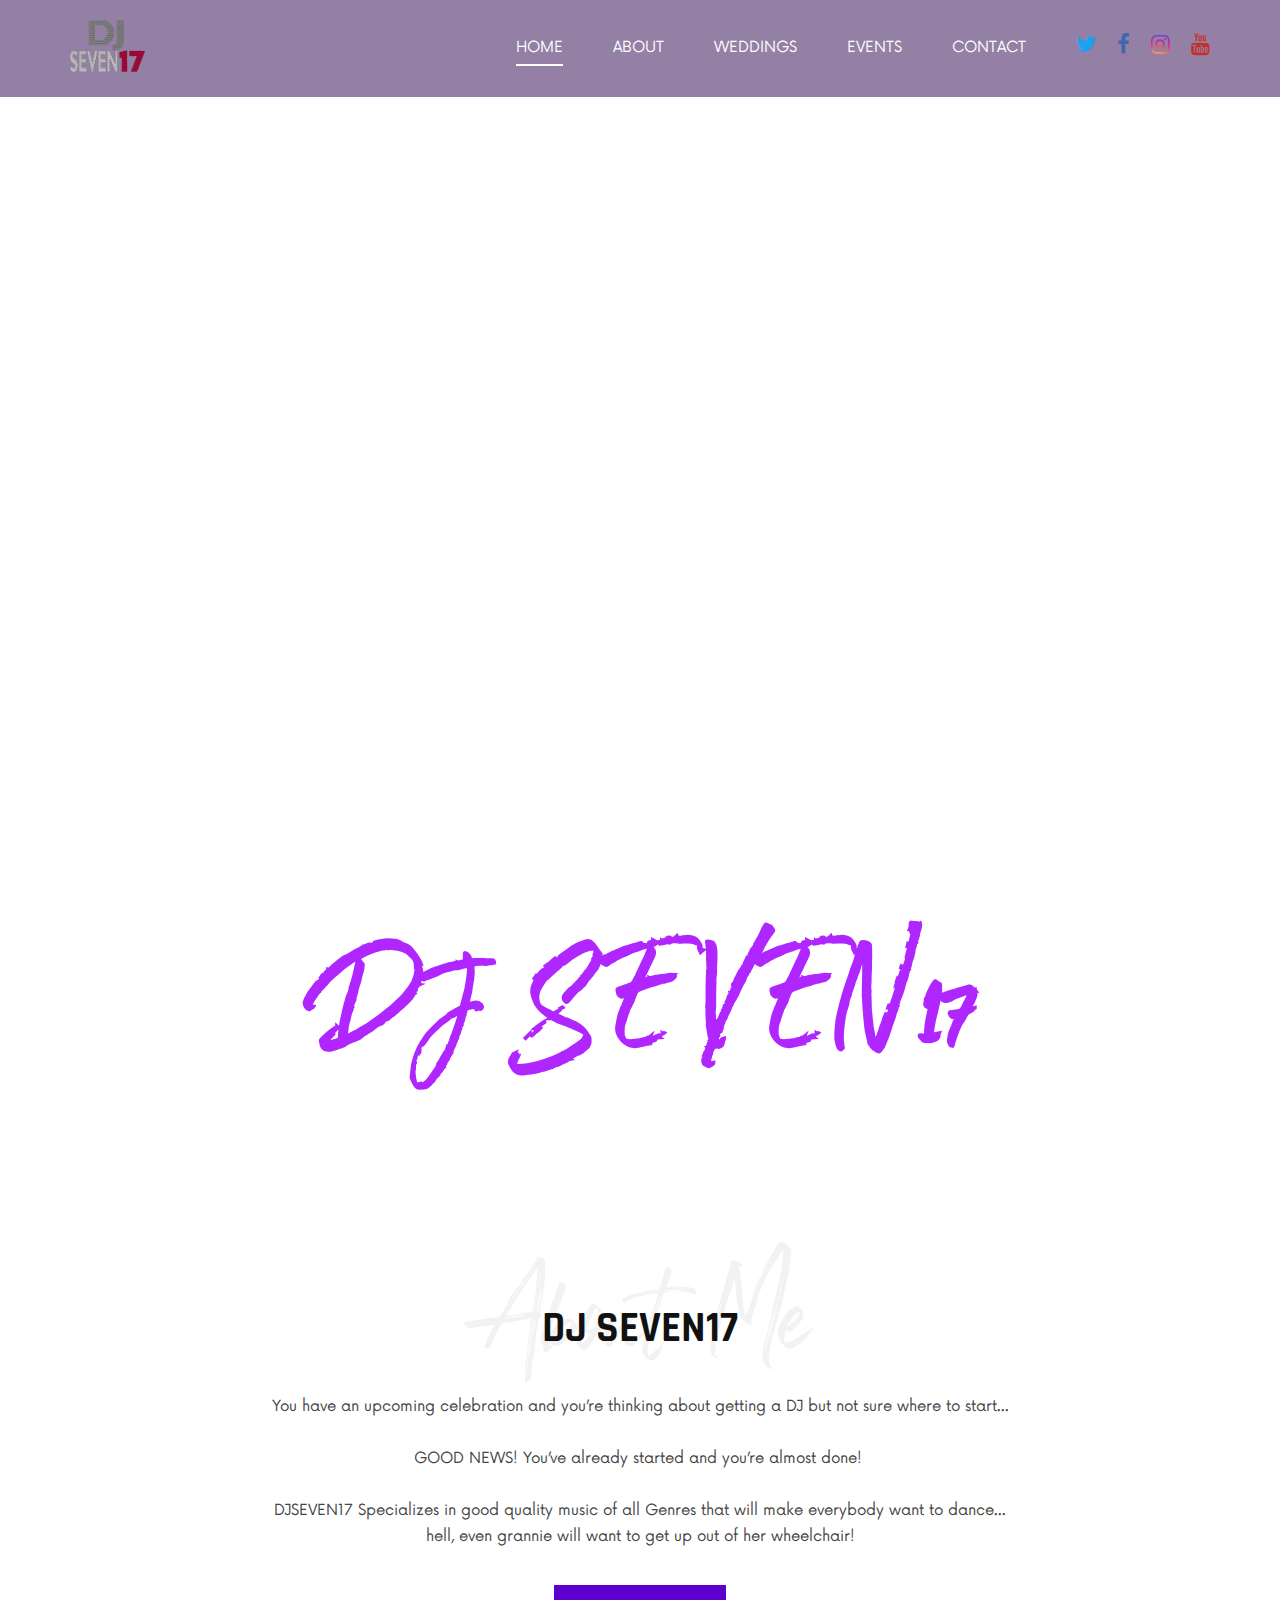
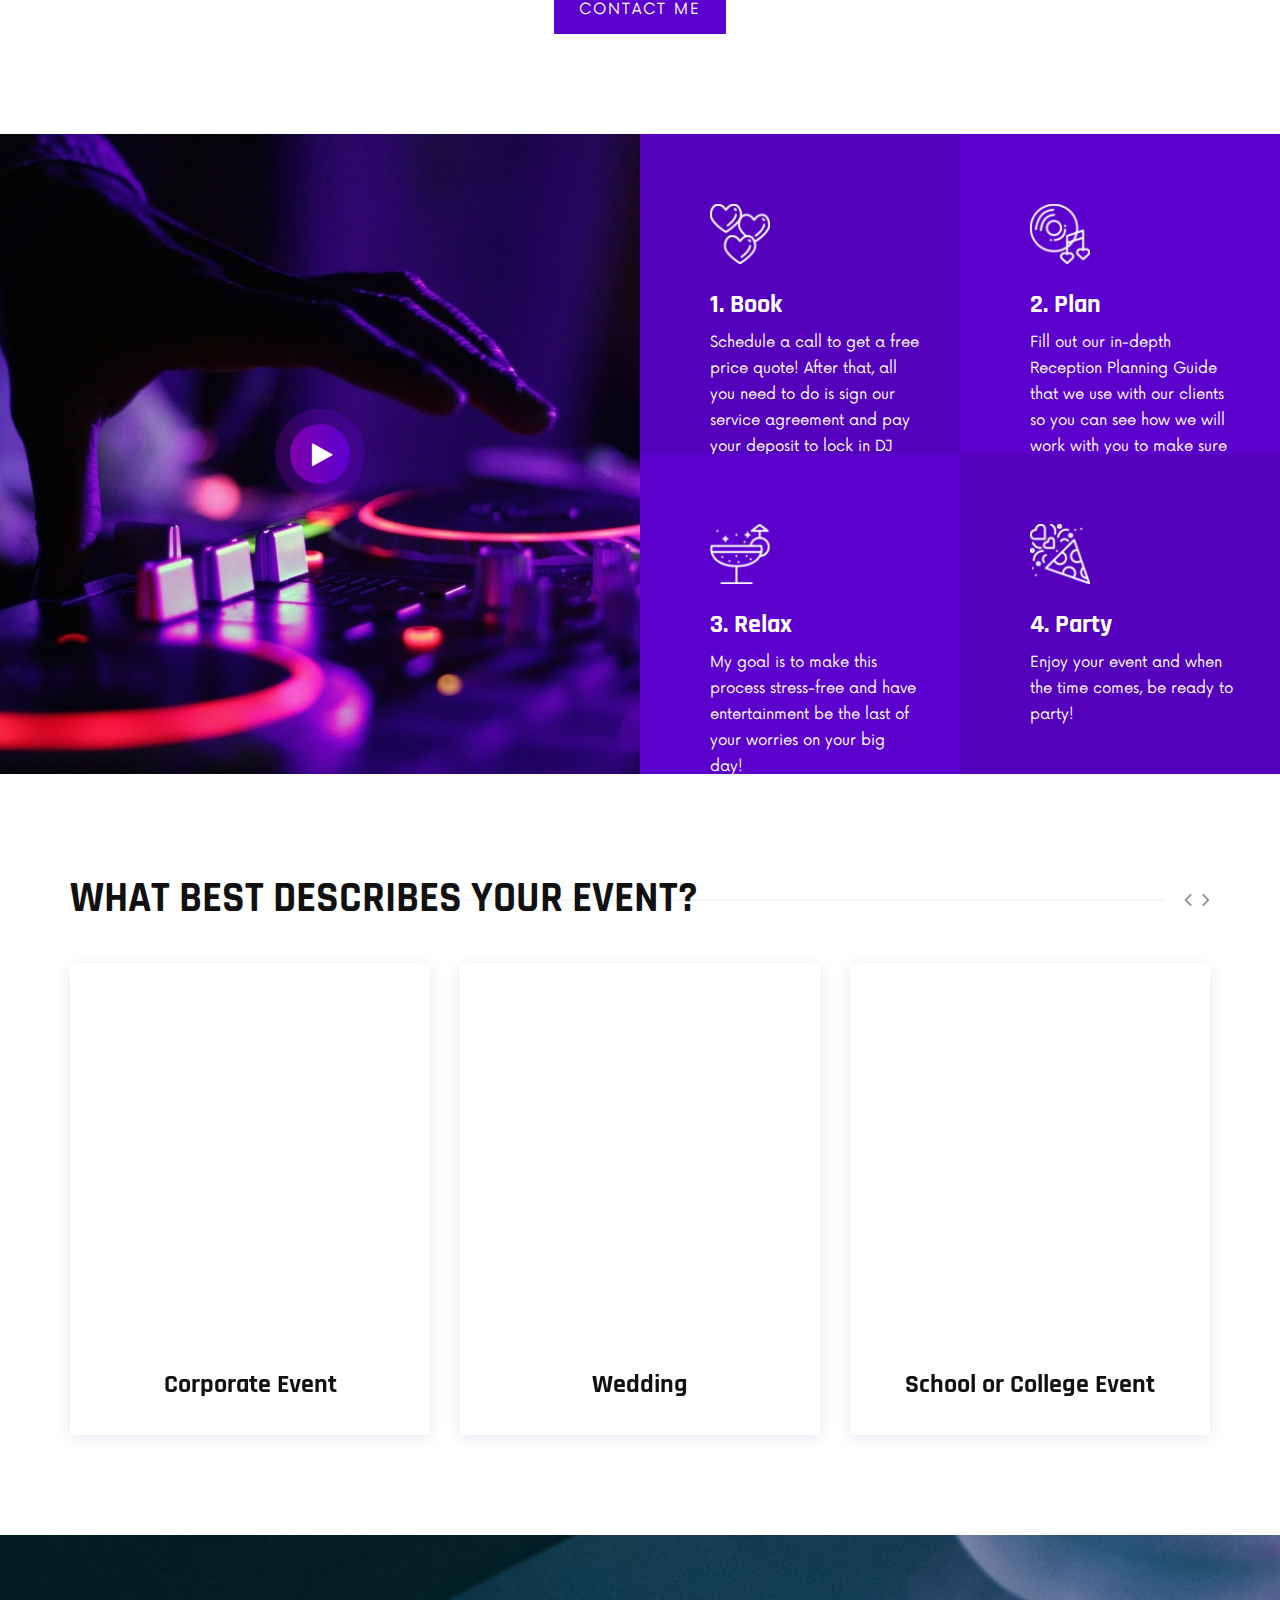
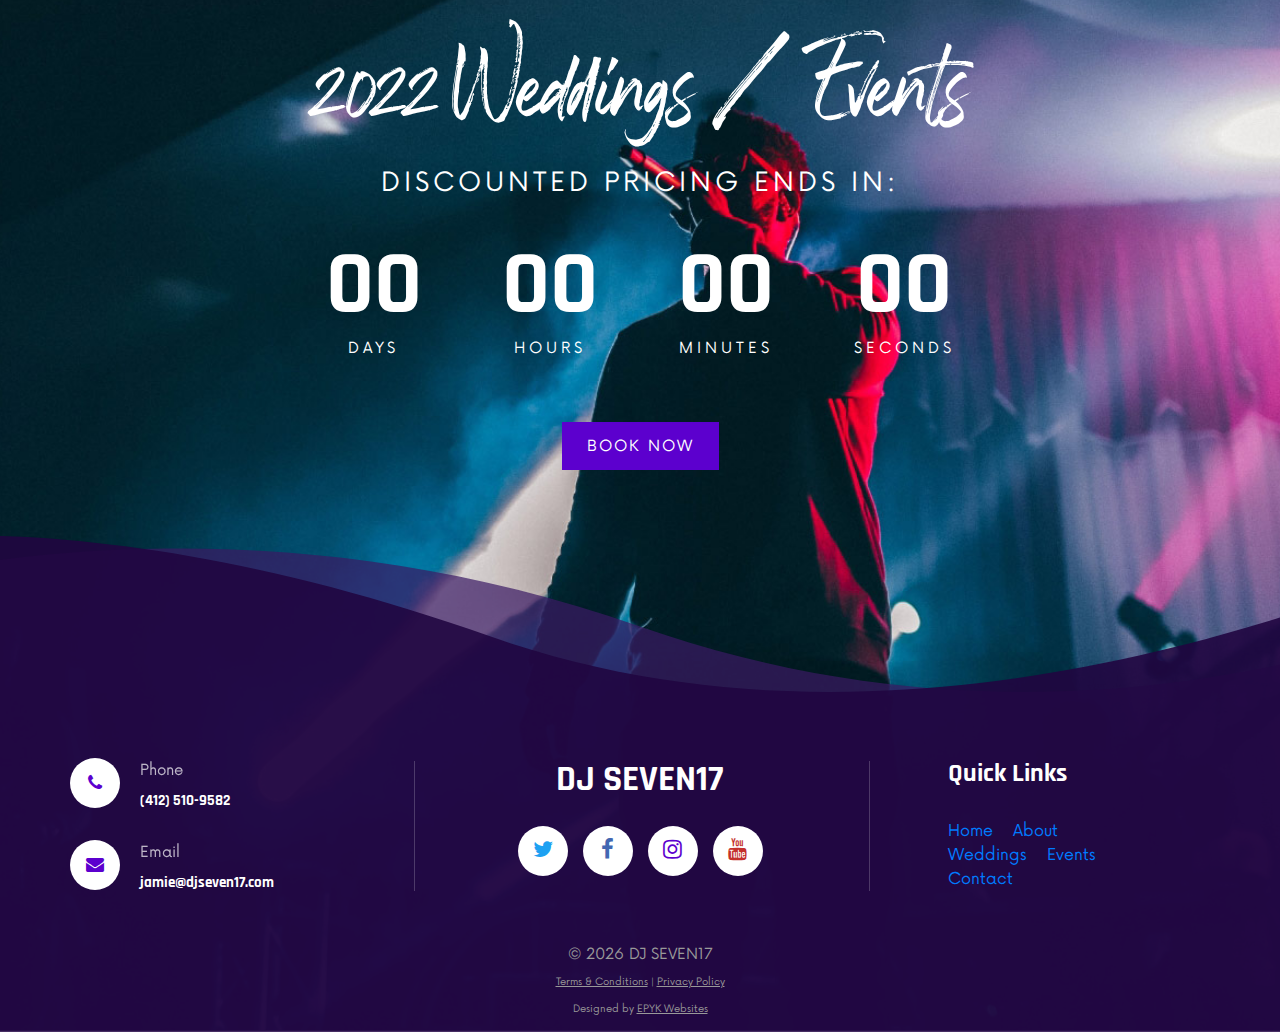
==== index.html @ caf938dc "update" ====
<!DOCTYPE html>
<html lang="en">

<head>
    <meta charset="UTF-8">
    <meta name="description" content="DJoz Template">
    <meta name="keywords" content="DJoz, unica, creative, html">
    <meta name="viewport" content="width=device-width, initial-scale=1.0">
    <meta http-equiv="X-UA-Compatible" content="ie=edge">
    <title>DJ SEVEN17 - Home</title>

    <!-- Google Font -->
    <link href="https://fonts.googleapis.com/css2?family=Rajdhani:wght@400;500;600;700&display=swap" rel="stylesheet">

    <!-- Css Styles -->
    <link rel="stylesheet" href="css/bootstrap.min.css" type="text/css">
    <link rel="stylesheet" href="css/font-awesome.min.css" type="text/css">
    <link rel="stylesheet" href="css/barfiller.css" type="text/css">
    <link rel="stylesheet" href="css/nowfont.css" type="text/css">
    <link rel="stylesheet" href="css/rockville.css" type="text/css">
    <link rel="stylesheet" href="css/magnific-popup.css" type="text/css">
    <link rel="stylesheet" href="css/owl.carousel.min.css" type="text/css">
    <link rel="stylesheet" href="css/slicknav.min.css" type="text/css">
    <link rel="stylesheet" href="css/style.css" type="text/css">

    <link rel="canonical" href="https://www.djseven17.com">
    <meta name="description" content="DJ SEVEN17 will rock out any party!">


    <!-- Start OG Meta Tags -->
      <meta property="og:type" content="website">
      <meta property="og:url" content="https://www.djseven17.com">
      <meta property="og:site_name" content="DJ SEVEN17 - DJ Pittsburgh PA">
      <meta property="og:title" content="DJ SEVEN17 - DJ Pittsburgh PA">
      <meta property="og:description" content="DJ SEVEN17 - DJ Pittsburgh PA">
      <meta property="og:image" content="https://www.djseven17.com/img/uploads/logos/home-logo.png">      
    <!-- End OG Meta Tags -->


    <!-- Start favicon.io -->
      <link rel="apple-touch-icon" sizes="180x180" href="img/uploads/favicon_io/apple-touch-icon.png">
      <link rel="icon" type="image/png" sizes="32x32" href="img/uploads/favicon_io/favicon-32x32.png">
      <link rel="icon" type="image/png" sizes="16x16" href="img/uploads/favicon_io/favicon-16x16.png">
      <link rel="manifest" href="img/uploads/favicon_io/site.webmanifest">
    <!-- Start favicon.io -->

    <style>
        #home-bg {
            background-size: cover;
        }
        @media only screen and (max-width:1000px) {
            #home-bg {
                background-size: contain;
            }
        }
    </style>
</head>

<body>
    <!-- Page Preloder -->
    <div id="preloder">
        <div class="loader"></div>
    </div>

    <!-- Header Section Begin -->
    <header class="header">
        <div class="container">
            <div class="row">
                <div class="col-lg-2 col-md-2">
                    <div class="header__logo">
                        <a href="https://www.djseven17.com"><img width="75px" src="img/uploads/logos/home-logo.png" alt=""></a>
                    </div>
                </div>
                <div class="col-lg-10 col-md-10">
                    <div class="header__nav">
                        <nav class="header__menu mobile-menu">
                            <ul>
                                <li class="active"><a href="https://www.djseven17.com">Home</a></li>
                                <li><a href="/about">About</a></li>
                                <li><a href="/weddings">Weddings</a></li>
                                <li><a href="/events">Events</a></li>
                                <li><a href="/contact">Contact</a></li>
                            </ul>
                        </nav>
                        <div class="header__right__social">
                            <a href="#" style="color:#1DA1F2"><i class="fa fa-twitter"></i></a>
                            <a href="https://www.facebook.com/affordablepittsburghDJ" style="color:#4267B2"><i class="fa fa-facebook"></i></a>
                            <a href="#" style="color: transparent;
                                background: radial-gradient(circle at 30% 107%, #fdf497 0%, #fdf497 5%, #fd5949 45%, #d6249f 60%, #285AEB 90%);
                                background: -webkit-radial-gradient(circle at 30% 107%, #fdf497 0%, #fdf497 5%, #fd5949 45%, #d6249f 60%, #285AEB 90%);
                                background-clip: text;
                                -webkit-background-clip: text"><i class="fa fa-instagram"></i></a>
                            <a href="#" style="color:#c4302b"><i class="fa fa-youtube"></i></a>
                        </div>
                    </div>
                </div>
            </div>
            <div id="mobile-menu-wrap"></div>
        </div>
    </header>
    <!-- Header Section End -->

    <!-- Hero Section Begin -->
    <section id="home-bg" class="hero spad set-bg" data-setbg="img/uploads/home-bg3.jpeg">
        <div class="container">
            <div class="row">
                <div class="col-lg-12">
                    <div class="hero__text">
                        <!--<span style="font-size:16pt;background:black;color:#4295f5"><b>New Mix!!!</b></span>-->
                        <br /><br /><br /><br /><br />
                        <h1 style="color:#B026FF"><b>DJ SEVEN17</b></h1>
                        <!--<p>Lorem ipsum dolor sit amet, consectetur adipiscing elit, sed do eiusmod <br />tempor
                            incididunt ut labore et dolore magna aliqua.</p>-->
                        <!--<br><br>
                        <a href="www.youtube.com/watch?v=Y3Q14n27lYs" class="play-btn video-popup"><i class="fa fa-play"></i></a>-->
                    </div>
                </div>
            </div>
        </div>
       
    </section>
    <!-- Hero Section End -->

    
    <section class="about spad">
        <div class="container">
            <div style="justify-content:center;display:flex" class="row">
                
                <div class="col-lg-8">
                    <div style="text-align: center;" class="about__text">
                        <div class="section-title">
                            <h2>DJ SEVEN17</h2>
                            <h1>About Me</h1>
                        </div>
                        <p>
                            You have an upcoming celebration and you’re thinking about getting a DJ but not sure where to start...
                            
                            <br /><br />
                            
                            GOOD NEWS! You’ve already started and you’re almost done! 
                            
                            <br /><br />

                            DJSEVEN17 Specializes in good quality music of all Genres that will make everybody want to dance... hell, even grannie will want to get up out of her wheelchair!
                            </p>
                        <a href="./contact" class="primary-btn">CONTACT ME</a>
                    </div>
                </div>
            </div>
        </div>
    </section>
   

    <!-- Services Section Begin 
    <section class="services">
        <div class="container-fluid">
            <div class="row">
                <div class="col-lg-6 p-0">
                    <div class="services__left set-bg" data-setbg="img/services/service-left.jpg">
                        <a href="https://www.youtube.com/watch?v=gagQrn7RUlc" class="play-btn video-popup"><i class="fa fa-play"></i></a>
                    </div>
                </div> 
                <div class="col-lg-6 p-0">
                    <div class="row services__list">
                        <div class="col-lg-6 p-0 order-lg-1 col-md-6 order-md-1">
                            <div class="service__item deep-bg">
                                <img src="img/services/service-1.png" alt="">
                                <h4>Weddings</h4>
                                <p>Weddings are one of my specialties. Create a night to remember and #FeelTheMusic!</p>
                            </div>
                        </div>
                        <div class="col-lg-6 p-0 order-lg-2 col-md-6 order-md-2">
                            <div class="service__item">
                                <img src="img/services/service-2.png" alt="">
                                <h4>Bars & Nightclubs</h4>
                                <p>A packed dancefloor is a happy crowd, and a happy crowd is a thirsty crowd...</p>
                            </div>
                        </div>
                        <div class="col-lg-6 p-0 order-lg-4 col-md-6 order-md-4">
                            <div class="service__item deep-bg">
                                <img src="img/services/service-4.png" alt="">
                                <h4>Private Events</h4>
                                <p>Did you know?... Your entertainment is responsible for 80% of the success at your big event. Yep, it's that important!</p>
                            </div>
                        </div>
                        <div class="col-lg-6 p-0 order-lg-3 col-md-6 order-md-3">
                            <div class="service__item">
                                <img src="img/services/service-3.png" alt="">
                                <h4>Corporate Events</h4>
                                <p>Maintaining a balance of fun and professionalism is an important aspect of a corporate party.</p>
                            </div>
                        </div>
                    </div>
                </div>
            </div>
        </div>
    </section>
    Services Section End -->


    <!-- Services Section Begin -->
    <section class="services">
        <div class="container-fluid">
            <div class="row">
                <div class="col-lg-6 p-0">
                    <div class="services__left set-bg" data-setbg="img/services/service-left.jpg">
                        <a href="https://www.youtube.com/watch?v=gagQrn7RUlc" class="play-btn video-popup"><i class="fa fa-play"></i></a>
                    </div>
                </div> 
                <div class="col-lg-6 p-0">
                    <div class="row services__list">
                        <div class="col-lg-6 p-0 order-lg-1 col-md-6 order-md-1">
                            <div class="service__item deep-bg">
                                <img src="img/services/service-1.png" alt="">
                                <h4>1. Book</h4>
                                <p>Schedule a call to get a free price quote! After that, all you need to do is sign our service agreement and pay your deposit to lock in DJ services for your date!</p>
                            </div>
                        </div>
                        <div class="col-lg-6 p-0 order-lg-2 col-md-6 order-md-2">
                            <div class="service__item">
                                <img src="img/services/service-4.png" alt="">
                                <h4>2. Plan</h4>
                                <p>Fill out our in-depth Reception Planning Guide that we use with our clients so you can see how we will work with you to make sure all the details of your reception are planned out perfectly.</p>
                            </div>
                        </div>
                        <div class="col-lg-6 p-0 order-lg-3 col-md-6 order-md-3">
                            <div class="service__item">
                                <img src="img/services/service-2.png" alt="">
                                <h4>3. Relax</h4>
                                <p>My goal is to make this process stress-free and have entertainment be the last of your worries on your big day!</p>
                            </div>
                        </div>
                        <div class="col-lg-6 p-0 order-lg-4 col-md-6 order-md-4">
                            <div class="service__item deep-bg">
                                <img src="img/services/service-3.png" alt="">
                                <h4>4. Party</h4>
                                <p>Enjoy your event and when the time comes, be ready to party!</p>
                            </div>
                        </div>
                    </div>
                </div>
            </div>
        </div>
    </section>
    <!-- Services Section End -->


    
    <!-- Event Section Begin -->
    <section class="event spad">
        <div class="container">
            <div class="row">
                <div class="col-lg-12">
                    <div class="section-title">
                        <h2>What Best Describes Your Event?</h2>
                    </div>
                </div>
            </div>
            <div class="row">
                <div class="event__slider owl-carousel">
                    <div class="col-lg-4">
                        <div class="event__item">
                            <div class="event__item__pic set-bg" data-setbg="https://www.cvent.com/sites/default/files/styles/column_content_width/public/image/2020-09/Cvent-Corporate-event.jpg?itok=iVB_rKva">
                            </div>
                            <div class="event__item__text">
                                <h4>Corporate Event</h4>
                            </div>
                        </div>
                    </div>
                    <div class="col-lg-4">
                        <div class="event__item">
                            <div class="event__item__pic set-bg" data-setbg="https://i1.wp.com/dancedentampa.com/wp-content/uploads/2019/08/wedding-first-dance-you-amp-amp-your-wedding-youyourwedding-instagram-great-first-Efa7075e636de4d8cafc26f672430a11a.jpg?resize=960%2C960&ssl=1">
                            </div>
                            <div class="event__item__text">
                                <h4>Wedding</h4>
                            </div>
                        </div>
                    </div>
                    <div class="col-lg-4">
                        <div class="event__item">
                            <div class="event__item__pic set-bg" data-setbg="https://i.pinimg.com/originals/89/90/77/899077cd06f288df381dde56fe2ea78b.jpg">
                            </div>
                            <div class="event__item__text">
                                <h4>School or College Event</h4>
                            </div>
                        </div>
                    </div>
                    <div class="col-lg-4">
                        <div class="event__item">
                            <div class="event__item__pic set-bg" data-setbg="https://hips.hearstapps.com/hmg-prod.s3.amazonaws.com/images/group-of-hipsters-throwing-confetti-at-a-party-in-royalty-free-image-469322890-1544723219.jpg">
                            </div>
                            <div class="event__item__text">
                                <h4>Birthday Party</h4>
                            </div>
                        </div>
                    </div>
                    <div class="col-lg-4">
                        <div class="event__item">
                            <div class="event__item__pic set-bg" data-setbg="http://www.pavilion-toweroflondon.co.uk/wp-content/uploads/2017/04/Tower-Awards.-e1492600043455.jpg">
                            </div>
                            <div class="event__item__text">
                                <h4>Charity or Community Event</h4>
                            </div>
                        </div>
                    </div>
                </div>
            </div>
        </div>
    </section>
    <!-- Event Section End -->


    <!-- Youtube Section Begin
    <section class="youtube spad">
        <div class="container">
            <div class="row">
                <div class="col-lg-12">
                    <div class="section-title">
                        <h2>Youtube Feed</h2>
                        <h1>Mixes & Videos</h1>
                    </div>
                </div>
            </div>
            <div class="row">
                <div class="col-lg-4 col-md-6 col-sm-6">
                    <div class="youtube__item">
                        <div class="youtube__item__pic set-bg" data-setbg="img/youtube/djtam_mix1.jpg">
                            <a href="https://www.youtube.com/watch?v=we-WxnyEkpo" class="play-btn video-popup"><i class="fa fa-play"></i></a>
                        </div>
                        <div class="youtube__item__text">
                            <h4>MK 17 Remix <br>- DJ Tam</h4>
                        </div>
                    </div>
                </div>
                <div class="col-lg-4 col-md-6 col-sm-6">
                    <div class="youtube__item">
                        <div class="youtube__item__pic set-bg" data-setbg="img/youtube/djtam_mix2.png">
                            <a href="https://www.youtube.com/watch?v=UtN85xbuNBg" class="play-btn video-popup"><i class="fa fa-play"></i></a>
                        </div>
                        <div class="youtube__item__text">
                            <h4>Fall 2019 Mashup Remix <br>- DJ Tam</h4>
                        </div>
                    </div>
                </div>
                <div class="col-lg-4 col-md-6 col-sm-6">
                    <div class="youtube__item">
                        <div class="youtube__item__pic set-bg" data-setbg="img/youtube/djtam_mix3.jpg">
                            <a href="https://www.youtube.com/watch?v=Y3Q14n27lYs" class="play-btn video-popup"><i class="fa fa-play"></i></a>
                        </div>
                        <div class="youtube__item__text">
                            <h4>MK / Jax Jones Live Set <br>- DJ Tam</h4>
                        </div>
                    </div>
                </div>
            </div>
        </div>
    </section>
    Youtube Section End -->

    <!-- Countdown Section Begin -->
    <section class="countdown spad set-bg" data-setbg="img/countdown-bg.jpg">
        <div class="container">
            <div class="row">
                <div class="col-lg-12">
                    <div class="countdown__text">
                        <h1>2022 Weddings / Events</h1>
                        <h4>Discounted Pricing Ends In:</h4>
                    </div>
                    <div class="countdown__timer" id="countdown-time">
                        <div class="countdown__item">
                            <span>20</span>
                            <p>days</p>
                        </div>
                        <div class="countdown__item">
                            <span></span>
                            <p>hours</p>
                        </div>
                        <div class="countdown__item">
                            <span></span>
                            <p>minutes</p>
                        </div>
                        <div class="countdown__item">
                            <span></span>
                            <p>seconds</p>
                        </div>
                    </div>
                    <div class="buy__tickets">
                        <a href="/contact" class="primary-btn">Book Now</a>
                    </div>
                </div>
            </div>
        </div>
    </section>
    <!-- Countdown Section End -->

    <!-- Footer Section Begin -->
    <footer class="footer spad set-bg" data-setbg="img/footer-bg.png">
        <div class="container">
            <div style="margin-top:-25px;" class="row">
                <div class="col-lg-3 col-md-6">
                    <div class="footer__address">
                        <ul>
                            <li>
                                <a href="tel:412-510-9582"><i class="fa fa-phone"></i></a>
                                <p>Phone</p>
                                <a href="tel:412-510-9582"><h6>(412) 510-9582</h6></a>
                            </li>
                            <li>
                                <a href="mailto:jamie@djseven17.com"><i class="fa fa-envelope"></i></a>
                                <p>Email</p>
                                <a href="mailto:jamie@djseven17.com"><h6>jamie@djseven17.com</h6></a>
                            </li>
                        </ul>
                    </div>
                </div>
                <div class="col-lg-4 offset-lg-1 col-md-6">
                    <div class="footer__social">
                        <h2>DJ SEVEN17</h2>
                        <div class="footer__social__links">
                            <a href="#" style="color:#1DA1F2"><i class="fa fa-twitter"></i></a>
                            <a href="#" style="color:#4267B2"><i class="fa fa-facebook"></i></a>
                            <a href="#"><i class="fa fa-instagram"></i></a>
                            <a href="#" style="color:#c4302b"><i class="fa fa-youtube"></i></a>
                        </div>
                    </div>
                </div>
                <div class="col-lg-3 offset-lg-1 col-md-6">
                    <div class="footer__newslatter">
                        <h4>Quick Links</h4>
                        <a href="https://www.djseven17.com/">Home</a> &nbsp;&nbsp; <a href="/about">About</a>
                        
                        <br/>
                        
                        <a href="/weddings">Weddings</a> &nbsp;&nbsp; <a href="/events">Events</a>
                        <br/>
                        
                        <a href="/contact">Contact</a>
                    </div>
                </div>
            </div>
            <!-- Link back to Colorlib can't be removed. Template is licensed under CC BY 3.0. -->
			<div class="footer__copyright__text">
				<p>&copy; <script>document.write(new Date().getFullYear());</script> DJ SEVEN17
                
                    <br />
                    <font size="0.5"><a href="/terms-and-conditions">Terms & Conditions</a> | <a href="/privacy-policy">Privacy Policy</a></font>
                    <br />
                    <font size="0 .5">Designed by <a href="https://www.epykwebsites.com">EPYK Websites</a></font>
                
                </p>
                
			</div>
			<!-- Link back to Colorlib can't be removed. Template is licensed under CC BY 3.0. -->
        </div>
    </footer>
    <!-- Footer Section End -->

    <!-- Js Plugins -->
    <script src="js/jquery-3.3.1.min.js"></script>
    <script src="js/bootstrap.min.js"></script>
    <script src="js/jquery.magnific-popup.min.js"></script>
    <script src="js/jquery.nicescroll.min.js"></script>
    <script src="js/jquery.barfiller.js"></script>
    <script src="js/jquery.countdown.min.js"></script>
    <script src="js/jquery.slicknav.js"></script>
    <script src="js/owl.carousel.min.js"></script>
    <script src="js/main.js"></script>

    <!-- Music Plugin -->
    <script src="js/jquery.jplayer.min.js"></script>
    <script src="js/jplayerInit.js"></script>
</body>

</html>
---- css/barfiller.css ----
.barfiller {
    width:100%;
    height:12px;
    background:#fcfcfc;
    border:1px solid #ccc;
    position:relative;
    margin-bottom:20px;
    box-shadow: inset 1px 4px 9px -6px rgba(0,0,0,.5); 
    -moz-box-shadow: inset 1px 4px 9px -6px rgba(0,0,0,.5); 
}

.barfiller .fill {
    display:block;
    position:relative;
    width:0px;
    height:100%;
    background:#333;
    z-index:1;
}

.barfiller .tipWrap {
    display:none;
}

.barfiller .tip {
    margin-top:-30px;
    padding:2px 4px;
    font-size:11px;
    color:#fff;
    left:0px;
    position:absolute;
    z-index:2;
    background: #333;
} 

.barfiller .tip:after {
    border:solid;
    border-color:rgba(0,0,0,.8) transparent;
    border-width:6px 6px 0 6px;
    content:"";
    display:block;
    position:absolute;
    left:9px;
    top:100%;
    z-index:9
}
---- css/nowfont.css ----
/* #### Generated By: http://www.cufonfonts.com #### */

@font-face {
font-family: 'Now Regular';
font-style: normal;
font-weight: normal;
src: local('Now Regular'), url('../fonts/Now-Regular.woff') format('woff');
}


@font-face {
font-family: 'Now Thin';
font-style: normal;
font-weight: normal;
src: local('Now Thin'), url('../fonts/Now-Thin.woff') format('woff');
}


@font-face {
font-family: 'Now Light';
font-style: normal;
font-weight: normal;
src: local('Now Light'), url('../fonts/Now-Light.woff') format('woff');
}


@font-face {
font-family: 'Now Medium';
font-style: normal;
font-weight: normal;
src: local('Now Medium'), url('../fonts/Now-Medium.woff') format('woff');
}


@font-face {
font-family: 'Now Bold';
font-style: normal;
font-weight: normal;
src: local('Now Bold'), url('../fonts/Now-Bold.woff') format('woff');
}


@font-face {
font-family: 'Now Black';
font-style: normal;
font-weight: normal;
src: local('Now Black'), url('../fonts/Now-Black.woff') format('woff');
}
---- css/rockville.css ----
@font-face {
font-family: 'Rockville Solid Regular';
font-style: normal;
font-weight: normal;
src: local('Rockville Solid Regular'), url('../fonts/Rockville Solid.woff') format('woff');
}
---- css/style.css ----
/******************************************************************
  Template Name: DJoz
  Description:  DJoz Music HTML Template
  Author: Colorlib
  Author URI: https://colorlib.com
  Version: 1.0
  Created: Colorlib
******************************************************************/

/*------------------------------------------------------------------
[Table of contents]

1.  Template default CSS
	1.1	Variables
	1.2	Mixins
	1.3	Flexbox
	1.4	Reset
2.  Helper Css
3.  Header Section
4.  Hero Section
5.  Services Section
6.  Track Section
7.  Countdown Section
8.  Team Section
9.  Contact
10.  Footer Style
-------------------------------------------------------------------*/

/*----------------------------------------*/

/* Template default CSS
/*----------------------------------------*/

html,
body {
	height: 100%;
	font-family: "Now Regular";
	-webkit-font-smoothing: antialiased;
}

h1,
h2,
h3,
h4,
h5,
h6 {
	margin: 0;
	color: #111111;
	font-weight: 400;
	font-family: "Rajdhani", sans-serif;
}

h1 {
	font-size: 70px;
}

h2 {
	font-size: 36px;
}

h3 {
	font-size: 30px;
}

h4 {
	font-size: 24px;
}

h5 {
	font-size: 18px;
}

h6 {
	font-size: 16px;
}

p {
	font-size: 15px;
	font-family: "Now Regular";
	color: #444444;
	font-weight: 400;
	line-height: 26px;
	margin: 0 0 15px 0;
}

img {
	max-width: 100%;
}

input:focus,
select:focus,
button:focus,
textarea:focus {
	outline: none;
}

a:hover,
a:focus {
	text-decoration: none;
	outline: none;
	color: #ffffff;
}

ul,
ol {
	padding: 0;
	margin: 0;
}

/*---------------------
  Helper CSS
-----------------------*/

.section-title {
	margin-bottom: 40px;
	position: relative;
	z-index: 1;
}

.section-title.center-title {
	text-align: center;
}

.section-title h2 {
	font-size: 42px;
	color: #111111;
	font-weight: 700;
	text-transform: uppercase;
}

.section-title h1 {
	font-size: 100px;
	color: #f2f2f2;
	font-family: "Rockville Solid Regular";
	position: absolute;
	left: 0;
	top: -45px;
	width: 100%;
	z-index: -1;
}

.set-bg {
	background-repeat: no-repeat;
	background-size: cover;
	background-position: top center;
}

.spad {
	padding-top: 100px;
	padding-bottom: 100px;
}

.text-white h1,
.text-white h2,
.text-white h3,
.text-white h4,
.text-white h5,
.text-white h6,
.text-white p,
.text-white span,
.text-white li,
.text-white a {
	color: #fff;
}

/* buttons */

.primary-btn {
	display: inline-block;
	font-size: 15px;
	text-transform: uppercase;
	padding: 14px 25px 12px;
	color: #ffffff;
	background: #5c00ce;
	letter-spacing: 2px;
}

.primary-btn.border-btn {
	background: transparent;
	border: 2px solid #5c00ce;
	color: #111111;
}

.site-btn {
	font-size: 15px;
	color: #ffffff;
	background: #5c00ce;
	font-weight: 700;
	letter-spacing: 2px;
	border: none;
	text-transform: uppercase;
	display: inline-block;
	padding: 14px 30px;
	width: 100%;
}

/* Preloder */

#preloder {
	position: fixed;
	width: 100%;
	height: 100%;
	top: 0;
	left: 0;
	z-index: 999999;
	background: #000;
}

.loader {
	width: 40px;
	height: 40px;
	position: absolute;
	top: 50%;
	left: 50%;
	margin-top: -13px;
	margin-left: -13px;
	border-radius: 60px;
	animation: loader 0.8s linear infinite;
	-webkit-animation: loader 0.8s linear infinite;
}

@keyframes loader {
	0% {
		-webkit-transform: rotate(0deg);
		transform: rotate(0deg);
		border: 4px solid #f44336;
		border-left-color: transparent;
	}
	50% {
		-webkit-transform: rotate(180deg);
		transform: rotate(180deg);
		border: 4px solid #673ab7;
		border-left-color: transparent;
	}
	100% {
		-webkit-transform: rotate(360deg);
		transform: rotate(360deg);
		border: 4px solid #f44336;
		border-left-color: transparent;
	}
}

@-webkit-keyframes loader {
	0% {
		-webkit-transform: rotate(0deg);
		border: 4px solid #f44336;
		border-left-color: transparent;
	}
	50% {
		-webkit-transform: rotate(180deg);
		border: 4px solid #673ab7;
		border-left-color: transparent;
	}
	100% {
		-webkit-transform: rotate(360deg);
		border: 4px solid #f44336;
		border-left-color: transparent;
	}
}

/*---------------------
  Header
-----------------------*/

.header {
	background: rgba(42, 1, 74, 0.5);
	position: absolute;
	left: 0;
	top: 0;
	width: 100%;
	z-index: 9;
}

.header.header--normal {
	position: relative;
	background: #290849;
}

.header__logo {
	padding: 20px 0 25px;
}

.header__logo a {
	display: inline-block;
}

.header__nav {
	text-align: right;
}

.header__menu {
	padding: 31px 0 27px;
	display: inline-block;
	margin-right: 45px;
}

.header__menu ul li {
	list-style: none;
	display: inline-block;
	margin-right: 45px;
	position: relative;
}

.header__menu ul li.active a:after {
	opacity: 1;
}

.header__menu ul li:hover a:after {
	opacity: 1;
}

.header__menu ul li:hover .dropdown {
	top: 34px;
	opacity: 1;
	visibility: visible;
}

.header__menu ul li:last-child {
	margin-right: 0;
}

.header__menu ul li .dropdown {
	position: absolute;
	left: 0;
	top: 56px;
	width: 150px;
	background: #111111;
	text-align: left;
	padding: 2px 0;
	z-index: 9;
	opacity: 0;
	visibility: hidden;
	-webkit-transition: all, 0.3s;
	-o-transition: all, 0.3s;
	transition: all, 0.3s;
}

.header__menu ul li .dropdown li {
	display: block;
	margin-right: 0;
}

.header__menu ul li .dropdown li a {
	font-size: 14px;
	color: #ffffff;
	font-weight: 400;
	padding: 8px 20px;
	text-transform: capitalize;
}

.header__menu ul li .dropdown li a:after {
	display: none;
}

.header__menu ul li a {
	font-size: 15px;
	text-transform: uppercase;
	color: #ffffff;
	display: block;
	padding: 6px 0;
	position: relative;
}

.header__menu ul li a:after {
	position: absolute;
	left: 0;
	bottom: 0;
	width: 100%;
	height: 2px;
	background: #ffffff;
	content: "";
	-webkit-transition: all, 0.5s;
	-o-transition: all, 0.5s;
	transition: all, 0.5s;
	opacity: 0;
}

.header__right__social {
	display: inline-block;
}

.header__right__social a {
	display: inline-block;
	font-size: 22px;
	color: #ffffff;
	margin-right: 16px;
}

.header__right__social a:last-child {
	margin-right: 0;
}

.slicknav_menu {
	display: none;
}

/*---------------------
  Hero
-----------------------*/

.hero {
	padding-top: 800px;
	padding-bottom: 100px;
	position: relative;
}

.hero__text {
	text-align: center;
}

.hero__text span {
	color: #ffffff;
	text-transform: uppercase;
	letter-spacing: 6px;
}

.hero__text h1 {
	font-size: 110px;
	font-family: "Rockville Solid Regular";
	color: #ffffff;
	margin-bottom: 20px;
	margin-top: 22px;
}

.hero__text p {
	color: #ffffff;
	margin-bottom: 20px;
}

.hero__text .play-btn {
	font-size: 26px;
	color: #5c00ce;
	height: 90px;
	width: 90px;
	border-radius: 50%;
	background: rgba(255, 255, 255, 0.3);
	display: inline-block;
	line-height: 90px;
	text-align: center;
	position: relative;
	z-index: 1;
}

.hero__text .play-btn i {
	position: relative;
	top: 2px;
	left: 2px;
}

.hero__text .play-btn:after {
	position: absolute;
	left: 15px;
	top: 15px;
	height: 60px;
	width: 60px;
	background: #ffffff;
	border-radius: 50%;
	content: "";
	z-index: -1;
}

.linear__icon {
	position: absolute;
	left: 50%;
	bottom: 0;
	margin-left: -16px;
	-webkit-animation: mymove 0.5s infinite alternate;
	animation: mymove 0.5s infinite alternate;
}

.linear__icon i {
	font-size: 50px;
	color: #5c00ce;
}

@-webkit-keyframes mymove {
	0% {
		bottom: 0;
	}
	100% {
		bottom: -10px;
	}
}

@keyframes mymove {
	0% {
		bottom: 0;
	}
	100% {
		bottom: -10px;
	}
}

/*---------------------
  Events
-----------------------*/

.event {
	padding-bottom: 60px;
}

.event .section-title {
	margin-bottom: 10px;
	position: relative;
}

.event .section-title:after {
	position: absolute;
	right: 46px;
	top: 25px;
	height: 2px;
	width: 775px;
	background: rgba(225, 225, 225, 0.3);
	content: "";
	z-index: -1;
}

.event__slider .col-lg-4 {
	max-width: 100%;
}

.event__slider.owl-carousel .owl-stage-outer {
	padding-top: 30px;
	padding-bottom: 40px;
}

.event__slider.owl-carousel .owl-nav {
	position: absolute;
	right: 15px;
	top: -50px;
}

.event__slider.owl-carousel .owl-nav button {
	font-size: 22px;
	color: #111111;
	opacity: 0.5;
	margin-right: 10px;
}

.event__slider.owl-carousel .owl-nav button:last-child {
	margin-right: 0;
}

.event__item {
	-webkit-box-shadow: 0px 3px 15px rgba(22, 41, 124, 0.1);
	box-shadow: 0px 3px 15px rgba(22, 41, 124, 0.1);
}

.event__item__pic {
	height: 360px;
	position: relative;
}

.event__item__pic .tag-date {
	position: absolute;
	left: 0;
	bottom: -21px;
	width: 100%;
	text-align: center;
}

.event__item__pic .tag-date span {
	font-size: 15px;
	color: #ffffff;
	display: inline-block;
	background: #5c00ce;
	padding: 12px 8px 9px 20px;
}

.event__item__text {
	text-align: center;
	padding: 45px 10px 25px;
}

.event__item__text h4 {
	font-size: 26px;
	font-weight: 700;
	color: #111111;
	margin-bottom: 10px;
}

.event__item__text p {
	color: #888888;
	margin-bottom: 0;
}

.event__item__text p i {
	color: #5c00ce;
	margin-right: 8px;
	font-size: 17px;
}

/*---------------------
  Track
-----------------------*/

.track {
	padding-top: 120px;
	padding-bottom: 40px;
	overflow: hidden;
}

.track .section-title {
	margin-bottom: 105px;
}

.track__content {
	height: 502px;
	overflow-y: auto;
}

.track__all {
	text-align: right;
	margin-bottom: 100px;
}

.jp-play {
	position: relative;
	height: 50px;
	width: 50px;
	background: transparent;
	border: 2px solid #e1e1e1;
	border-radius: 50%;
}

.jp-play:after {
	position: absolute;
	display: block;
	left: 17px;
	top: 12px;
	width: 16px;
	height: 20px;
	background: url(../img/play-default.png);
	content: "";
}

.jp-state-playing .jp-play {
	background: #5c00ce !important;
	border-color: #5c00ce !important;
}

.jp-state-playing .jp-play:after {
	background: url(../img/pause.png) !important;
	left: 15px;
	top: 12px;
}

.jp-audio .jp-play:focus {
	background: #5c00ce !important;
	border-color: #5c00ce !important;
}

.jp-audio .jp-play:focus:after {
	background: url(../img/play.png);
}

.jp-seek-bar>div {
	height: 5px;
	background: #e1e1e1;
	cursor: pointer;
	width: 245px;
}

.player_bars {
	width: 350px;
	display: table;
	padding-left: 50px;
	position: relative;
	padding-top: 25px;
	float: left;
	margin-right: 30px;
}

.jp-play-bar {
	position: relative;
	height: 100%;
	background: #5c00ce;
	overflow: visible !important;
}

.jp-current-time {
	font-size: 15px;
	color: #111111;
	position: absolute;
	left: -50px;
	top: -9px;
}

.jp-duration {
	font-size: 15px;
	color: #111111;
	position: absolute;
	right: 0;
	top: 16px;
}

.player_controls_box {
	width: 50px;
	float: left;
	margin-right: 20px;
}

.jp-mute {
	font-size: 18px;
	border: none;
	background: none;
	color: #111111;
	position: absolute;
	left: 0;
	top: 13px;
}

.jp-volume-bar {
	height: 5px;
	width: 70px;
	background: #e1e1e1;
	cursor: pointer;
}

.jp-volume-bar-value {
	background: #5c00ce;
	height: 100%;
}

.jp-volume-controls {
	position: relative;
	width: 95px;
	float: left;
	padding-left: 30px;
	padding-top: 25px;
}

.single_player_container {
	overflow: hidden;
	margin-bottom: 40px;
}

.single_player_container:last-child {
	margin-bottom: 0;
}

.single_player_container h4 {
	font-size: 26px;
	color: #111111;
	font-weight: 700;
	margin-bottom: 20px;
	text-transform: uppercase;
}

.track__pic {
	position: relative;
	z-index: 1;
}

.track__pic:after {
	position: absolute;
	left: 0;
	top: 0;
	width: 100%;
	height: 100%;
	background: #f5f5f5;
	content: "";
	z-index: -1;
}

.track__pic img {
	position: relative;
	top: -50px;
	width: calc(100% - 40px);
	margin-left: 40px;
	height: 502px;
}

/*---------------------
  Youtube
-----------------------*/

.youtube {
	padding-bottom: 50px;
}

.youtube .section-title {
	text-align: center;
}

.youtube .section-title h1 {
	font-size: 90px;
}

.youtube__item {
	-webkit-transition: all, 0.3s;
	-o-transition: all, 0.3s;
	transition: all, 0.3s;
	margin-bottom: 30px;
}

.youtube__item:hover {
	-webkit-box-shadow: 0px 3px 30px rgba(22, 41, 124, 0.1);
	box-shadow: 0px 3px 30px rgba(22, 41, 124, 0.1);
}

.youtube__item__pic {
	height: 240px;
	display: -webkit-box;
	display: -ms-flexbox;
	display: flex;
	-webkit-box-align: center;
	-ms-flex-align: center;
	align-items: center;
	-webkit-box-pack: center;
	-ms-flex-pack: center;
	justify-content: center;
}

.youtube__item__pic .play-btn {
	font-size: 16px;
	color: #5c00ce;
	height: 60px;
	width: 60px;
	border-radius: 50%;
	background: rgba(255, 255, 255, 0.3);
	display: inline-block;
	line-height: 60px;
	text-align: center;
	position: relative;
	z-index: 1;
}

.youtube__item__pic .play-btn i {
	position: relative;
	top: 2px;
	left: 2px;
}

.youtube__item__pic .play-btn:after {
	position: absolute;
	left: 10px;
	top: 10px;
	height: 40px;
	width: 40px;
	background: #ffffff;
	border-radius: 50%;
	content: "";
	z-index: -1;
}

.youtube__item__text {
	padding: 25px 30px 20px 20px;
	background: #ffffff;
}

.youtube__item__text h4 {
	font-size: 26px;
	color: #111111;
	line-height: 34px;
	font-weight: 700;
}

/*---------------------
  Countdown
-----------------------*/

.countdown {
	padding-bottom: 560px;
}

.countdown.countdown--page {
	padding-top: 150px;
	padding-bottom: 150px;
}

.countdown__text {
	text-align: center;
	margin-bottom: 36px;
}

.countdown__text h1 {
	font-size: 90px;
	color: #ffffff;
	font-family: "Rockville Solid Regular";
	color: #ffffff;
	margin-bottom: 25px;
}

.countdown__text h4 {
	font-size: 26px;
	font-family: "Now Regular";
	color: #ffffff;
	text-transform: uppercase;
	letter-spacing: 4px;
}

.countdown__timer {
	text-align: center;
	margin-bottom: 30px;
}

.countdown__item {
	display: inline-block;
	margin-right: 80px;
	margin-bottom: 30px;
}

.countdown__item:last-child {
	margin-right: 0;
}

.countdown__item span {
	font-size: 90px;
	font-family: "Rajdhani", sans-serif;
	font-weight: 700;
	color: #ffffff;
	display: block;
	line-height: 100px;
}

.countdown__item p {
	color: #ffffff;
	letter-spacing: 4px;
	text-transform: uppercase;
	margin-bottom: 0;
}

.buy__tickets {
	text-align: center;
}

/*---------------------
  Discography
-----------------------*/

.discography {
	padding-bottom: 40px;
	padding-top: 120px;
	overflow: hidden;
}

.discography .section-title {
	margin-bottom: 90px;
}

.discography__item {
	margin-bottom: 45px;
	-webkit-box-shadow: 0px 5px 10px rgba(22, 41, 124, 0.1);
	box-shadow: 0px 5px 10px rgba(22, 41, 124, 0.1);
}

.discography__item__pic img {
	min-width: 100%;
}

.discography__item__text {
	padding: 25px 30px 35px;
	text-align: center;
}

.discography__item__text span {
	font-size: 18px;
	color: #5c00ce;
	font-weight: 700;
}

.discography__item__text h4 {
	font-size: 22px;
	text-transform: uppercase;
	color: #111111;
	margin-top: 10px;
	margin-bottom: 25px;
}

.discography__item__text a {
	display: inline-block;
	margin-right: 10px;
}

.discography__item__text a:last-child {
	margin-right: 0;
}

.pagination__links {
	text-align: center;
	padding-top: 10px;
}

.pagination__links.blog__pagination {
	text-align: left;
}

.pagination__links a {
	display: inline-block;
	font-size: 15px;
	color: #111111;
	text-transform: uppercase;
	letter-spacing: 2px;
	background: #f2f2f2;
	-webkit-transition: all, 0.3s;
	-o-transition: all, 0.3s;
	transition: all, 0.3s;
	margin-right: 6px;
	margin-bottom: 5px;
	padding: 14px 22px 12px;
}

.pagination__links a:last-child {
	margin-right: 0;
}

.pagination__links a:hover {
	background: #290849;
	color: #ffffff;
}

/*---------------------
  Footer
-----------------------*/

.footer {
	padding-top: 300px;
	padding-bottom: 60px;
	margin-top: -547px;
	height: 549px;
}

.footer.footer--normal {
	margin-top: 0;
}

.footer__address {
	margin-bottom: 50px;
}

.footer__address ul li {
	list-style: none;
	padding-left: 70px;
	position: relative;
	margin-bottom: 30px;
}

.footer__address ul li:last-child {
	margin-bottom: 0;
}

.footer__address ul li i {
	font-size: 18px;
	color: #5c00ce;
	height: 50px;
	width: 50px;
	background: #ffffff;
	border-radius: 50%;
	line-height: 50px;
	text-align: center;
	position: absolute;
	left: 0;
	top: 0;
}

.footer__address ul li p {
	color: #ffffff;
	opacity: 0.7;
	margin-bottom: 8px;
}

.footer__address ul li h6 {
	font-size: 15px;
	font-weight: 700;
	color: #ffffff;
}

.footer__social {
	text-align: center;
	position: relative;
	margin-bottom: 50px;
}

.footer__social::before {
	position: absolute;
	left: -46px;
	top: 3px;
	width: 1px;
	height: 130px;
	background: rgba(255, 255, 255, 0.2);
	content: "";
}

.footer__social::after {
	position: absolute;
	right: -50px;
	top: 3px;
	width: 1px;
	height: 130px;
	background: rgba(255, 255, 255, 0.2);
	content: "";
}

.footer__social h2 {
	color: #ffffff;
	font-weight: 700;
	margin-bottom: 25px;
}

.footer__social .footer__social__links a {
	font-size: 22px;
	color: #5c00ce;
	height: 50px;
	width: 50px;
	background: #ffffff;
	border-radius: 50%;
	line-height: 50px;
	text-align: center;
	display: inline-block;
	margin-right: 10px;
}

.footer__social .footer__social__links a:last-child {
	margin-right: 0;
}

.footer__newslatter {
	margin-bottom: 50px;
}

.footer__newslatter h4 {
	font-size: 26px;
	color: #ffffff;
	font-weight: 700;
	margin-bottom: 30px;
}

.footer__newslatter form {
	position: relative;
}

.footer__newslatter form input {
	height: 50px;
	font-size: 15px;
	color: #ffffff;
	width: 100%;
	background: transparent;
	border: 1px solid rgba(255, 255, 255, 0.2);
	padding-left: 20px;
}

.footer__newslatter form input::-webkit-input-placeholder {
	color: #ffffff;
}

.footer__newslatter form input::-moz-placeholder {
	color: #ffffff;
}

.footer__newslatter form input:-ms-input-placeholder {
	color: #ffffff;
}

.footer__newslatter form input::-ms-input-placeholder {
	color: #ffffff;
}

.footer__newslatter form input::placeholder {
	color: #ffffff;
}

.footer__newslatter form button {
	font-size: 18px;
	color: #5c00ce;
	position: absolute;
	right: 0;
	top: 0;
	height: 100%;
	padding: 0 16px;
	background: #ffffff;
	border: none;
}

.footer__copyright__text {
	text-align: center;
}

.footer__copyright__text p {
	color: #999999;
}

.footer__copyright__text a {
	color: #999999;
	text-decoration: underline;
}

.footer__copyright__text a:hover {
	color: #5c00ce;
}

.footer__copyright__text i {
	color: #c11;
}

/*---------------------
  Breadcrumb
-----------------------*/

.breadcrumb-option {
	padding-top: 35px;
}

.breadcrumb__links a {
	font-size: 15px;
	color: #111111;
	margin-right: 18px;
	display: inline-block;
	position: relative;
}

.breadcrumb__links a:after {
	position: absolute;
	right: -14px;
	top: 0;
	content: "|";
	color: #888888;
}

.breadcrumb__links a i {
	margin-right: 5px;
}

.breadcrumb__links span {
	font-size: 15px;
	color: #888888;
	display: inline-block;
}

/*---------------------
  About
-----------------------*/

.about {
	padding-top: 0;
}

.about.about--page {
	padding-top: 80px;
	padding-bottom: 80px;
}

.about.about--page .section-title {
	margin-bottom: 28px;
}

.about.about--page .section-title h2 {
	line-height: 55px;
}

.about.about--page .about__text {
	padding-top: 15px;
}

.about.about--page .about__text p {
	color: #111111;
}

.about__text {
	padding-top: 110px;
}

.about__text p {
	margin-bottom: 35px;
}

/*---------------------
  Skills
-----------------------*/

.skills {
	padding-bottom: 0;
	padding-top: 80px;
}

.skills__content {
	background: #5c00ce;
	height: 500px;
	padding: 100px 70px 60px;
}

.skills__content .section-title h2 {
	color: #ffffff;
}

.skills__content .section-title h1 {
	color: #ffffff;
	opacity: 0.1;
	text-align: center;
}

.skills__content p {
	color: #ffffff;
	margin-bottom: 32px;
}

.skill__bar__item {
	margin-bottom: 20px;
}

.skill__bar__item p {
	font-size: 15px;
	font-weight: 500;
	color: #ffffff;
	margin-bottom: 10px;
}

.skill__bar__item .barfiller {
	width: 100%;
	height: 5px;
	background: rgba(255, 255, 255, 0.2);
	border: none;
	margin-bottom: 0;
	-webkit-box-shadow: none;
	box-shadow: none;
}

.skill__bar__item .barfiller .tip {
	margin-top: -32px;
	padding: 0;
	font-size: 15px;
	color: #fff;
	background: transparent;
}

.skill__bar__item .barfiller .tip:after {
	display: none;
}

.skills__video {
	height: 500px;
	display: -webkit-box;
	display: -ms-flexbox;
	display: flex;
	-webkit-box-align: center;
	-ms-flex-align: center;
	align-items: center;
	-webkit-box-pack: center;
	-ms-flex-pack: center;
	justify-content: center;
}

.skills__video .play-btn {
	font-size: 26px;
	color: #5c00ce;
	height: 90px;
	width: 90px;
	border-radius: 50%;
	background: rgba(117, 31, 221, 0.3);
	display: inline-block;
	line-height: 90px;
	text-align: center;
	position: relative;
	z-index: 1;
}

.skills__video .play-btn i {
	position: relative;
	top: 2px;
	left: 2px;
}

.skills__video .play-btn:after {
	position: absolute;
	left: 15px;
	top: 15px;
	height: 60px;
	width: 60px;
	background: #ffffff;
	border-radius: 50%;
	content: "";
	z-index: -1;
}

/*---------------------
  About Pic
-----------------------*/

.about-pic {
	overflow: hidden;
}

.about-pic .container-fluid {
	padding-right: 0;
}

.about-pic img {
	min-width: 100%;
	margin-bottom: 10px;
	padding-right: 10px;
}

/*---------------------
  About Services
-----------------------*/

.about-services {
	padding-bottom: 50px;
}

.about-services .section-title {
	margin-bottom: 60px;
}

.about__services__item {
	-webkit-transition: all, 0.3s;
	-o-transition: all, 0.3s;
	transition: all, 0.3s;
}

.about__services__item:hover {
	-webkit-box-shadow: 0px 3px 30px rgba(22, 41, 124, 0.1);
	box-shadow: 0px 3px 30px rgba(22, 41, 124, 0.1);
}

.about__services__item__pic {
	height: 240px;
	position: relative;
}

.about__services__item__pic .icon {
	height: 50px;
	width: 50px;
	background: #5c00ce;
	border-radius: 50%;
	line-height: 50px;
	text-align: center;
	position: absolute;
	left: 0;
	right: 0;
	margin: 0 auto;
	bottom: -25px;
}

.about__services__item__text {
	text-align: center;
	padding: 50px 10px 30px;
}

.about__services__item__text h4 {
	font-size: 26px;
	color: #111111;
	font-weight: 700;
	margin-bottom: 12px;
}

.about__services__item__text p {
	margin-bottom: 0;
}

/*---------------------
  Feature
-----------------------*/

.feature {
	padding-bottom: 70px;
}

.feature.feature--about .section-title span {
	color: #0071e4;
}

.feature.feature--about .feature__item {
	background: #f5f5f5;
}

.feature.feature--about .feature__item h5 {
	color: #111111;
}

.feature__text {
	padding-top: 80px;
}

.feature__text .section-title {
	margin-bottom: 20px;
}

.feature__text p {
	margin-bottom: 26px;
}

.feature__item {
	background: #0c2b4b;
	text-align: center;
	padding: 40px 10px 35px;
	margin-bottom: 30px;
}

.feature__item.right-column {
	margin-top: 120px;
}

.feature__item h5 {
	font-weight: 700;
	text-transform: uppercase;
	color: #ffffff;
	margin-top: 25px;
}

/*---------------------
  Services
-----------------------*/

.services {
	overflow: hidden;
}

.services__left {
	height: 640px;
	display: -webkit-box;
	display: -ms-flexbox;
	display: flex;
	-webkit-box-align: center;
	-ms-flex-align: center;
	align-items: center;
	-webkit-box-pack: center;
	-ms-flex-pack: center;
	justify-content: center;
}

.services__left .play-btn {
	font-size: 26px;
	color: #ffffff;
	height: 90px;
	width: 90px;
	border-radius: 50%;
	background: -webkit-gradient(linear, left top, right top, from(rgba(127, 0, 173, 0.3)), to(rgba(93, 0, 206, 0.3)));
	background: -o-linear-gradient(left, rgba(127, 0, 173, 0.3), rgba(93, 0, 206, 0.3));
	background: linear-gradient(to right, rgba(127, 0, 173, 0.3), rgba(93, 0, 206, 0.3));
	display: inline-block;
	line-height: 90px;
	text-align: center;
	position: relative;
	z-index: 1;
}

.services__left .play-btn i {
	position: relative;
	top: 2px;
	left: 2px;
}

.services__left .play-btn:after {
	position: absolute;
	left: 15px;
	top: 15px;
	height: 60px;
	width: 60px;
	background: -webkit-gradient(linear, left top, right top, from(#7E00AD), to(#5C00CE));
	background: -o-linear-gradient(left, #7E00AD, #5C00CE);
	background: linear-gradient(to right, #7E00AD, #5C00CE);
	border-radius: 50%;
	content: "";
	z-index: -1;
}

.services__list {
	margin: 0;
}

.service__item {
	background: #5c00ce;
	height: 320px;
	padding: 70px 40px 40px 70px;
}

.service__item.deep-bg {
	background: #5400BC;
}

.service__item h4 {
	font-size: 26px;
	color: #ffffff;
	font-weight: 700;
	margin-top: 25px;
	margin-bottom: 10px;
}

.service__item p {
	color: #ffffff;
	margin-bottom: 0;
}

/*---------------------
  Tours
-----------------------*/

.tours {
	padding-top: 150px;
	padding-bottom: 60px;
}

.tours__item__text {
	padding-right: 30px;
	margin-bottom: 100px;
}

.tours__item__text.tours__item__text--right {
	padding-left: 30px;
	padding-right: 0;
}

.tours__item__text h2 {
	font-size: 42px;
	color: #111111;
	text-transform: uppercase;
	margin-bottom: 24px;
}

.tours__item__text .tours__text__widget {
	overflow: hidden;
	border-bottom: 2px solid #f2f2f2;
	padding-bottom: 38px;
}

.tours__item__text .tours__text__widget ul {
	float: left;
}

.tours__item__text .tours__text__widget ul li {
	list-style: none;
	font-size: 15px;
	color: #111111;
	padding-left: 35px;
	position: relative;
	margin-bottom: 10px;
}

.tours__item__text .tours__text__widget ul li:last-child {
	margin-bottom: 0;
}

.tours__item__text .tours__text__widget ul li i {
	color: #5c00ce;
	position: absolute;
	left: 0;
	top: 3px;
}

.tours__item__text .tours__text__widget ul li span {
	display: inline-block;
	padding-right: 8px;
	position: relative;
	margin-right: 5px;
}

.tours__item__text .tours__text__widget ul li span:last-child {
	padding-right: 0;
	margin-right: 0;
}

.tours__item__text .tours__text__widget ul li span:last-child:after {
	display: none;
}

.tours__item__text .tours__text__widget ul li span:after {
	position: absolute;
	right: 0;
	top: 0;
	content: "|";
}

.tours__item__text .tours__text__widget .price {
	font-size: 18px;
	color: #ffffff;
	font-weight: 700;
	display: inline-block;
	padding: 14px 25px 12px 30px;
	background: #5c00ce;
	float: right;
}

.tours__item__text .tours__text__desc {
	padding-top: 40px;
	margin-bottom: 65px;
}

.tours__item__text .tours__text__desc p {
	color: #111111;
	margin-bottom: 20px;
}

.tours__item__text .tours__text__desc p:last-child {
	margin-bottom: 0;
}

.tours__item__pic {
	position: relative;
	z-index: 1;
	padding-right: 50px;
	margin-bottom: 110px;
	padding-left: 30px;
}

.tours__item__pic.tours__item__pic--left {
	padding-left: 50px;
	padding-right: 0;
}

.tours__item__pic.tours__item__pic--left:after {
	left: 0;
}

.tours__item__pic.tours__item__pic--last {
	margin-bottom: 0;
}

.tours__item__pic:after {
	position: absolute;
	left: 50px;
	top: -50px;
	width: calc(100% - 50px);
	height: 100%;
	border: 20px solid rgba(9, 53, 247, 0.1);
	content: "";
	z-index: -1;
}

.tours__item__pic img {
	min-width: 100%;
}

/*---------------------
  Videos
-----------------------*/

.videos {
	padding-bottom: 90px;
}

.videos .section-title {
	margin-bottom: 70px;
}

.videos__large__item {
	height: 585px;
	position: relative;
	display: -webkit-box;
	display: -ms-flexbox;
	display: flex;
	-webkit-box-align: center;
	-ms-flex-align: center;
	align-items: center;
	-webkit-box-pack: center;
	-ms-flex-pack: center;
	justify-content: center;
	margin-bottom: 30px;
}

.videos__large__item .play-btn {
	height: 50px;
	width: 50px;
	background: #5c00ce;
	border-radius: 50%;
	font-size: 18px;
	line-height: 50px;
	text-align: center;
	display: inline-block;
	color: #ffffff;
}

.videos__large__item__text {
	background: rgba(7, 14, 38, 0.7);
	padding: 25px 30px 25px;
	position: absolute;
	left: 0;
	bottom: 0;
	width: 100%;
}

.videos__large__item__text h4 {
	color: #ffffff;
	font-weight: 700;
}

.videos__large__item__text ul li {
	font-size: 13px;
	list-style: none;
	display: inline-block;
	margin-right: 18px;
	color: #ffffff;
	position: relative;
}

.videos__large__item__text ul li:after {
	position: absolute;
	right: -12px;
	top: 2px;
	height: 17px;
	width: 1px;
	background: #ffffff;
	content: "";
}

.videos__large__item__text ul li:last-child {
	margin-right: 0;
}

.videos__large__item__text ul li:last-child:after {
	display: none;
}

.videos__item__pic {
	height: 180px;
	display: -webkit-box;
	display: -ms-flexbox;
	display: flex;
	-webkit-box-align: center;
	-ms-flex-align: center;
	align-items: center;
	-webkit-box-pack: center;
	-ms-flex-pack: center;
	justify-content: center;
}

.videos__item__pic .play-btn {
	height: 40px;
	width: 40px;
	background: #5c00ce;
	border-radius: 50%;
	font-size: 16px;
	line-height: 40px;
	text-align: center;
	display: inline-block;
	color: #ffffff;
}

.videos__item__text {
	padding-top: 20px;
}

.videos__item__text h5 {
	color: #111111;
	font-weight: 700;
	line-height: 26px;
	margin-bottom: 5px;
}

.videos__item__text ul li {
	font-size: 13px;
	list-style: none;
	display: inline-block;
	margin-right: 18px;
	color: #5c00ce;
	position: relative;
}

.videos__item__text ul li:after {
	position: absolute;
	right: -12px;
	top: 2px;
	height: 17px;
	width: 1px;
	background: #888888;
	content: "";
}

.videos__item__text ul li:last-child {
	margin-right: 0;
	color: #888888;
}

.videos__item__text ul li:last-child:after {
	display: none;
}

.videos__slider .col-lg-3 {
	max-width: 100%;
}

.videos__slider.owl-carousel .owl-nav button {
	font-size: 18px;
	color: #888888;
	height: 50px;
	width: 25px;
	background: #ffffff;
	line-height: 50px;
	position: absolute;
	left: 15px;
	top: 22%;
}

.videos__slider.owl-carousel .owl-nav button.owl-next {
	left: auto;
	right: 15px;
}

/*---------------------
    Blog
-----------------------*/

.blog {
	padding-bottom: 60px;
}

.blog .section-title {
	margin-bottom: 80px;
}

.blog__large {
	margin-bottom: 45px;
	-webkit-box-shadow: 0px 3px 10px rgba(22, 41, 124, 0.1);
	box-shadow: 0px 3px 10px rgba(22, 41, 124, 0.1);
	margin-bottom: 50px;
}

.blog__large__pic {
	height: 370px;
	position: relative;
}

.blog__large__pic a {
	font-size: 16px;
	height: 40px;
	width: 40px;
	background: rgba(245, 245, 245, 0.3);
	border-radius: 50%;
	color: #ffffff;
	line-height: 40px;
	text-align: center;
	display: inline-block;
	position: absolute;
	right: 12px;
	bottom: 12px;
}

.blog__large__text {
	background: #ffffff;
	text-align: center;
	padding: 30px 40px 0;
}

.blog__large__text span {
	font-size: 13px;
	text-transform: uppercase;
	color: #5c00ce;
}

.blog__large__text h4 {
	color: #111111;
	font-weight: 700;
	line-height: 31px;
	margin-top: 5px;
	margin-bottom: 15px;
}

.blog__large__text p {
	margin-bottom: 40px;
}

.blog__large__widget {
	border-top: 1px solid #f2f2f2;
	padding: 15px 0 20px;
	text-align: left;
	margin: 0 30px;
}

.blog__large__widget .right__widget {
	text-align: right;
}

.blog__large__widget ul li {
	font-size: 13px;
	color: #888888;
	display: inline-block;
	list-style: none;
	margin-right: 20px;
	position: relative;
}

.blog__large__widget ul li span {
	color: #111111;
}

.blog__large__widget ul li:after {
	position: absolute;
	right: -14px;
	top: -2px;
	content: "|";
}

.blog__large__widget ul li:last-child {
	margin-right: 0;
}

.blog__large__widget ul li:last-child:after {
	display: none;
}

.blog__item {
	-webkit-box-shadow: 0px 3px 10px rgba(22, 41, 124, 0.1);
	box-shadow: 0px 3px 10px rgba(22, 41, 124, 0.1);
	margin-bottom: 50px;
}

.blog__item__pic img {
	min-width: 100%;
}

.blog__item__text {
	text-align: center;
	background: #ffffff;
	padding: 20px 20px 25px;
}

.blog__item__text span {
	font-size: 13px;
	text-transform: uppercase;
	color: #5c00ce;
}

.blog__item__text h5 {
	color: #111111;
	font-weight: 700;
	line-height: 26px;
	font-size: 20px;
	margin-top: 10px;
	margin-bottom: 12px;
}

.blog__item__text ul li {
	font-size: 13px;
	color: #888888;
	display: inline-block;
	list-style: none;
	margin-right: 20px;
	position: relative;
}

.blog__item__text ul li span {
	color: #111111;
}

.blog__item__text ul li:after {
	position: absolute;
	right: -14px;
	top: -2px;
	content: "|";
}

.blog__item__text ul li:last-child {
	margin-right: 0;
}

.blog__item__text ul li:last-child:after {
	display: none;
}

/*---------------------
  Blog Sidebar
-----------------------*/

.blog__sidebar__item {
	text-align: center;
	margin-bottom: 65px;
}

.blog__sidebar__item:last-child {
	margin-bottom: 0;
}

.blog__sidebar__item form input {
	height: 50px;
	font-size: 15px;
	color: #444444;
	padding-left: 20px;
	border: 1px solid #e1e1e1;
	width: 100%;
	margin-bottom: 20px;
}

.blog__sidebar__item form input::-webkit-input-placeholder {
	color: #444444;
}

.blog__sidebar__item form input::-moz-placeholder {
	color: #444444;
}

.blog__sidebar__item form input:-ms-input-placeholder {
	color: #444444;
}

.blog__sidebar__item form input::-ms-input-placeholder {
	color: #444444;
}

.blog__sidebar__item form input::placeholder {
	color: #444444;
}

.blog__sidebar__title {
	text-align: center;
	margin-bottom: 35px;
}

.blog__sidebar__title h4 {
	color: #111111;
	font-weight: 700;
	position: relative;
	padding-bottom: 20px;
}

.blog__sidebar__title h4::before {
	position: absolute;
	left: 0;
	right: 0;
	bottom: 0;
	height: 5px;
	width: 70px;
	background: #e1e1e1;
	content: "";
	margin: 0 auto;
}

.blog__sidebar__social a {
	display: inline-block;
	font-size: 18px;
	color: #111111;
	width: 50px;
	height: 50px;
	background: #f2f2f2;
	border-radius: 50%;
	line-height: 50px;
	text-align: center;
	margin-right: 6px;
	margin-bottom: 5px;
}

.blog__sidebar__social a:last-child {
	margin-right: 6px;
}

.recent__item {
	display: block;
	overflow: hidden;
	margin-bottom: 25px;
	text-align: left;
}

.recent__item__pic {
	float: left;
	margin-right: 25px;
}

.recent__item__text {
	overflow: hidden;
}

.recent__item__text h6 {
	color: #111111;
	line-height: 21px;
	font-weight: 700;
}

.recent__item__text span {
	font-size: 13px;
	color: #888888;
}

/*---------------------
  Blog Details
-----------------------*/

.blog-details {
	padding-bottom: 60px;
	padding-top: 70px;
}

.blog__details__item {
	margin-bottom: 32px;
}

.blog__details__item__pic {
	height: 385px;
	position: relative;
}

.blog__details__item__pic a {
	font-size: 16px;
	height: 40px;
	width: 40px;
	background: rgba(245, 245, 245, 0.3);
	border-radius: 50%;
	color: #ffffff;
	line-height: 40px;
	text-align: center;
	display: inline-block;
	position: absolute;
	right: 12px;
	bottom: 12px;
}

.blog__details__item__text {
	background: #ffffff;
	padding-top: 30px;
}

.blog__details__item__text span {
	font-size: 13px;
	text-transform: uppercase;
	color: #5c00ce;
}

.blog__details__item__text h3 {
	color: #111111;
	font-weight: 700;
	line-height: 31px;
	margin-top: 5px;
	margin-bottom: 15px;
}

.blog__details__item__text p {
	margin-bottom: 40px;
}

.blog__details__item__widget {
	border-top: 1px solid #f2f2f2;
	padding-top: 15px;
	text-align: left;
}

.blog__details__item__widget ul li {
	font-size: 13px;
	color: #888888;
	display: inline-block;
	list-style: none;
	margin-right: 20px;
	position: relative;
}

.blog__details__item__widget ul li span {
	color: #111111;
}

.blog__details__item__widget ul li:after {
	position: absolute;
	right: -14px;
	top: -2px;
	content: "|";
}

.blog__details__item__widget ul li:last-child {
	margin-right: 0;
}

.blog__details__item__widget ul li:last-child:after {
	display: none;
}

.blog__details__desc {
	margin-bottom: 54px;
}

.blog__details__desc p {
	margin-bottom: 20px;
}

.blog__details__desc p:last-child {
	margin-bottom: 0;
}

.blog__details__quote {
	border: 1px solid #e1e1e1;
	padding: 35px 40px 35px 40px;
	position: relative;
	margin-bottom: 35px;
}

.blog__details__quote p {
	font-size: 18px;
	color: #111111;
	line-height: 31px;
}

.blog__details__quote h6 {
	font-size: 15px;
	color: #888888;
	text-transform: uppercase;
}

.blog__details__quote i {
	font-size: 36px;
	color: #5c00ce;
	position: absolute;
	right: 40px;
	bottom: 35px;
}

.blog__details__tags {
	padding-top: 20px;
	margin-bottom: 60px;
}

.blog__details__tags a {
	display: inline-block;
	font-size: 15px;
	color: #444444;
	padding: 12px 20px 10px;
	background: #f5f5f5;
	margin-right: 10px;
}

.blog__details__tags a:last-child {
	margin-right: 0;
}

.blog__details__option {
	margin-bottom: 60px;
}

.blog__option__btn {
	display: block;
	overflow: hidden;
}

.blog__option__btn.blog__option__btn--next {
	text-align: right;
}

.blog__option__btn.blog__option__btn--next .option__btn__name i {
	margin-right: 0;
	margin-left: 6px;
}

.blog__option__btn.blog__option__btn--next .blog__option__btn__item {
	overflow: hidden;
}

.blog__option__btn.blog__option__btn--next .blog__option__btn__item .blog__option__btn__pic {
	float: right;
	margin-right: 0;
	margin-left: 30px;
}

.blog__option__btn .option__btn__name {
	font-size: 15px;
	color: #444444;
	font-weight: 700;
	text-transform: uppercase;
	margin-bottom: 25px;
}

.blog__option__btn .option__btn__name i {
	font-size: 18px;
	font-weight: 700;
	margin-right: 6px;
}

.blog__option__btn__pic {
	float: left;
	margin-right: 26px;
}

.blog__option__btn__text {
	overflow: hidden;
}

.blog__option__btn__text h6 {
	color: #111111;
	font-weight: 700;
	line-height: 21px;
}

.blog__option__btn__text span {
	color: #888888;
	font-size: 13px;
}

.blog__details__services {
	margin-bottom: 30px;
}

.blog__details__services__title,
.blog__details__form__title {
	text-align: center;
	margin-bottom: 30px;
}

.blog__details__services__title h4,
.blog__details__form__title h4 {
	color: #111111;
	font-weight: 700;
	position: relative;
	padding-bottom: 20px;
	font-size: 26px;
}

.blog__details__services__title h4::before,
.blog__details__form__title h4::before {
	position: absolute;
	left: 0;
	right: 0;
	bottom: 0;
	height: 5px;
	width: 70px;
	background: #e1e1e1;
	content: "";
	margin: 0 auto;
}

.blog__details__services__item {
	-webkit-box-shadow: 0px 5px 15px rgba(0, 61, 85, 0.07);
	box-shadow: 0px 5px 15px rgba(0, 61, 85, 0.07);
	margin-bottom: 30px;
}

.blog__details__services__item__pic img {
	min-width: 100%;
}

.blog__details__services__item__text {
	padding: 15px 20px 10px;
}

.blog__details__services__item__text h6 a {
	font-size: 17px;
	color: #111111;
	font-weight: 700;
	line-height: 22px;
}

.blog__details__services__item__text span {
	color: #888888;
	font-size: 13px;
}

.blog__details__form form .input__list,
.contact__form form .input__list {
	margin-right: -20px;
	overflow: hidden;
}

.blog__details__form form .input__list input,
.contact__form form .input__list input {
	height: 50px;
	font-size: 13px;
	color: #666666;
	padding-left: 20px;
	border: 1px solid #e1e1e1;
	width: calc(33.33% - 20px);
	margin-bottom: 20px;
	margin-right: 16px;
}

.blog__details__form form .input__list input::-webkit-input-placeholder,
.contact__form form .input__list input::-webkit-input-placeholder {
	color: #666666;
}

.blog__details__form form .input__list input::-moz-placeholder,
.contact__form form .input__list input::-moz-placeholder {
	color: #666666;
}

.blog__details__form form .input__list input:-ms-input-placeholder,
.contact__form form .input__list input:-ms-input-placeholder {
	color: #666666;
}

.blog__details__form form .input__list input::-ms-input-placeholder,
.contact__form form .input__list input::-ms-input-placeholder {
	color: #666666;
}

.blog__details__form form .input__list input::placeholder,
.contact__form form .input__list input::placeholder {
	color: #666666;
}

.blog__details__form form textarea,
.contact__form form textarea {
	height: 120px;
	font-size: 13px;
	color: #666666;
	padding-left: 20px;
	padding-top: 12px;
	border: 1px solid #e1e1e1;
	width: 100%;
	margin-bottom: 14px;
	resize: none;
}

.blog__details__form form textarea::-webkit-input-placeholder,
.contact__form form textarea::-webkit-input-placeholder {
	color: #666666;
}

.blog__details__form form textarea::-moz-placeholder,
.contact__form form textarea::-moz-placeholder {
	color: #666666;
}

.blog__details__form form textarea:-ms-input-placeholder,
.contact__form form textarea:-ms-input-placeholder {
	color: #666666;
}

.blog__details__form form textarea::-ms-input-placeholder,
.contact__form form textarea::-ms-input-placeholder {
	color: #666666;
}

.blog__details__form form textarea::placeholder,
.contact__form form textarea::placeholder {
	color: #666666;
}

/*---------------------
  Map
-----------------------*/

.map {
	height: 585px;
	margin-top: 60px;
}

.map iframe {
	width: 100%;
}

/*---------------------
  Contact
-----------------------*/

.contact {
	padding-top: 70px;
	padding-bottom: 50px;
}

.contact__address .section-title {
	margin-bottom: 10px;
}

.contact__address .section-title h2 {
	text-transform: none;
}

.contact__address p {
	margin-bottom: 34px;
}

.contact__address ul li {
	list-style: none;
	padding-left: 100px;
	position: relative;
	margin-bottom: 30px;
}

.contact__address ul li:last-child {
	margin-bottom: 0;
}

.contact__address ul li i {
	font-size: 30px;
	height: 70px;
	width: 70px;
	background: #f5f5f5;
	border-radius: 50%;
	line-height: 70px;
	text-align: center;
	color: #5c00ce;
	position: absolute;
	left: 0;
	top: -4px;
}

.contact__address ul li h5 {
	font-size: 20px;
	color: #111111;
	font-weight: 700;
	margin-bottom: 10px;
}

.contact__address ul li p {
	margin-bottom: 0;
}

.contact__address ul li span {
	font-size: 15px;
	color: #111111;
	display: inline-block;
	margin-right: 25px;
	position: relative;
}

.contact__address ul li span:last-child {
	margin-right: 0;
}

.contact__address ul li span:last-child:after {
	display: none;
}

.contact__form .section-title {
	margin-bottom: 10px;
}

.contact__form .section-title h2 {
	text-transform: none;
}

.contact__form p {
	margin-bottom: 34px;
}

/*--------------------------------- Responsive Media Quaries -----------------------------*/

@media only screen and (min-width: 1200px) {
	.container {
		max-width: 1170px;
	}
}

/* Medium Device = 1200px */

@media only screen and (min-width: 992px) and (max-width: 1199px) {
	.header__menu ul li {
		margin-right: 18px;
	}
	.header__menu {
		margin-right: 30px;
	}
	.service__item {
		padding: 40px 30px 30px 40px;
	}
	.skills__content {
		padding: 60px 40px 40px;
	}
	.discography__item__text a {
		margin-right: 0;
		text-align: center;
		margin-bottom: 10px;
	}
}

/* Tablet Device = 768px */

@media only screen and (min-width: 768px) and (max-width: 991px) {
	.header__right__social {
		display: none;
	}
	.header__menu {
		margin-right: 0;
	}
	.header__menu ul li {
		margin-right: 15px;
	}
	.event .section-title:after {
		width: 560px;
	}
	.track__all {
		text-align: left;
		margin-bottom: 60px;
	}
	.track__content {
		margin-bottom: 120px;
	}
	.track__pic img {
		height: auto;
	}
	.footer {
		height: auto;
	}
	.about.about--page .about__text {
		padding-top: 30px;
	}
	.discography__item__text a {
		margin-right: 0;
		text-align: center;
		margin-bottom: 10px;
	}
	.blog__sidebar {
		padding-top: 50px;
	}
	.contact__address {
		margin-bottom: 40px;
	}
	.footer__social::before {
		display: none;
	}
	.footer__social::after {
		display: none;
	}
	.tours__item__pic {
		margin-bottom: 50px;
	}
	.tours__item__text {
		padding-right: 0;
	}
	.countdown {
		padding-bottom: 776px;
	}
	.footer {
		margin-top: -740px;
		background-position: top 0 left 19%;
	}
}

/* Wide Mobile = 480px */

@media only screen and (max-width: 767px) {
	.hero {
		padding-top: 800px;
		padding-bottom: 50px;
	}
	.event .section-title:after {
		display: none;
	}
	.track__all {
		text-align: left;
		margin-bottom: 60px;
	}
	.track__content {
		margin-bottom: 120px;
	}
	.track .p-0 {
		padding: 0 15px !important;
	}
	.track__pic img {
		height: auto;
	}
	.discography__item__text a {
		margin-right: 0;
		text-align: center;
		margin-bottom: 10px;
	}
	.blog__sidebar {
		padding-top: 50px;
	}
	.contact__address {
		margin-bottom: 40px;
	}
	.footer {
		height: auto;
	}
	.footer__social::before {
		display: none;
	}
	.footer__social::after {
		display: none;
	}
	.player_bars {
		width: 240px;
		margin-right: 20px;
	}
	.jp-seek-bar>div {
		width: 140px;
	}
	.countdown__item {
		margin-right: 0;
		margin-bottom: 30px;
		width: 50%;
		float: left;
	}
	.footer__social {
		text-align: left;
	}
	.skills__content {
		height: auto;
	}
	.about.about--page .about__text {
		padding-top: 30px;
	}
	.tours__item__pic {
		margin-bottom: 50px;
	}
	.blog__large__widget ul {
		text-align: center;
	}
	.blog__large__widget .right__widget {
		text-align: center;
	}
	.blog__option__btn {
		margin-bottom: 30px;
	}
	.blog__details__form form .input__list,
	.contact__form form .input__list {
		margin-right: 0;
		overflow: visible;
	}
	.blog__details__form form .input__list input,
	.contact__form form .input__list input {
		width: 100%;
		margin-right: 0;
	}
	.header__nav {
		display: none;
	}
	.header .container {
		position: relative;
	}
	.slicknav_btn {
		position: absolute;
		right: 15px;
		top: 25px;
		margin: 0;
		border-radius: 0;
		padding: 12px 15px;
		float: none;
		background: #5c00ce;
	}
	.slicknav_nav {
		position: absolute;
		left: 0;
		top: 90px;
		background: #222;
		width: 100%;
	}
	.slicknav_menu {
		background: transparent;
		padding: 0;
		display: block;
	}
	.slicknav_nav ul {
		margin: 0;
		padding: 5px 0;
	}
	.slicknav_nav .slicknav_row,
	.slicknav_nav a {
		padding: 10px 28px;
		margin: 0;
	}
	.slicknav_nav a:hover {
		border-radius: 0;
		background: #5c00ce;
		color: #ffffff;
	}
	.slicknav_nav .slicknav_row:hover {
		border-radius: 0;
		background: #5c00ce;
		color: #ffffff;
	}
	.service__item {
		height: auto;
	}
	.tours__item__text {
		padding-right: 0;
	}
	.countdown {
		padding-bottom: 940px;
	}
	.footer {
		margin-top: -940px;
		background-position: top 0 left 19%;
	}
}

/* Small Device = 320px */

@media only screen and (max-width: 479px) {
	.section-title h1 {
		top: -40px;
		font-size: 79px;
		line-height: 0.8;
	}
	.hero__text h1 {
		font-size: 70px;
	}
	.videos {
		padding-bottom: 0;
	}
	.countdown__text h1 {
		font-size: 50px;
	}
	.single_player_container h4 {
		font-size: 16px;
	}
	.player_bars {
		width: 150px;
		margin-right: 10px;
	}
	.player_controls_box {
		margin-right: 10px;
	}
	.jp-volume-controls {
		width: 68px;
		padding-left: 23px;
	}
	.jp-volume-bar {
		width: 42px;
	}
	.jp-seek-bar>div {
		width: 55px;
	}
	.service__item {
		height: auto;
		padding: 40px 40px 40px 40px;
	}
	.skills__content {
		height: auto;
		padding: 80px 25px 40px;
	}
	.tours__item__text .tours__text__widget ul {
		float: none;
		margin-bottom: 30px;
	}
	.tours__item__text .tours__text__widget .price {
		float: none;
	}
	.tours__item__pic {
		padding-left: 0;
	}
	.tours__item__text.tours__item__text--right {
		padding-left: 0;
	}
	.blog__large__text {
		padding: 30px 20px 0;
	}
	.blog__large__widget {
		margin: 0;
	}
	.blog__details__tags a {
		margin-bottom: 10px;
	}
	.countdown {
		padding-bottom: 980px;
	}
	.footer {
		margin-top: -970px;
		background-position: top 0 left 19%;
	}
}
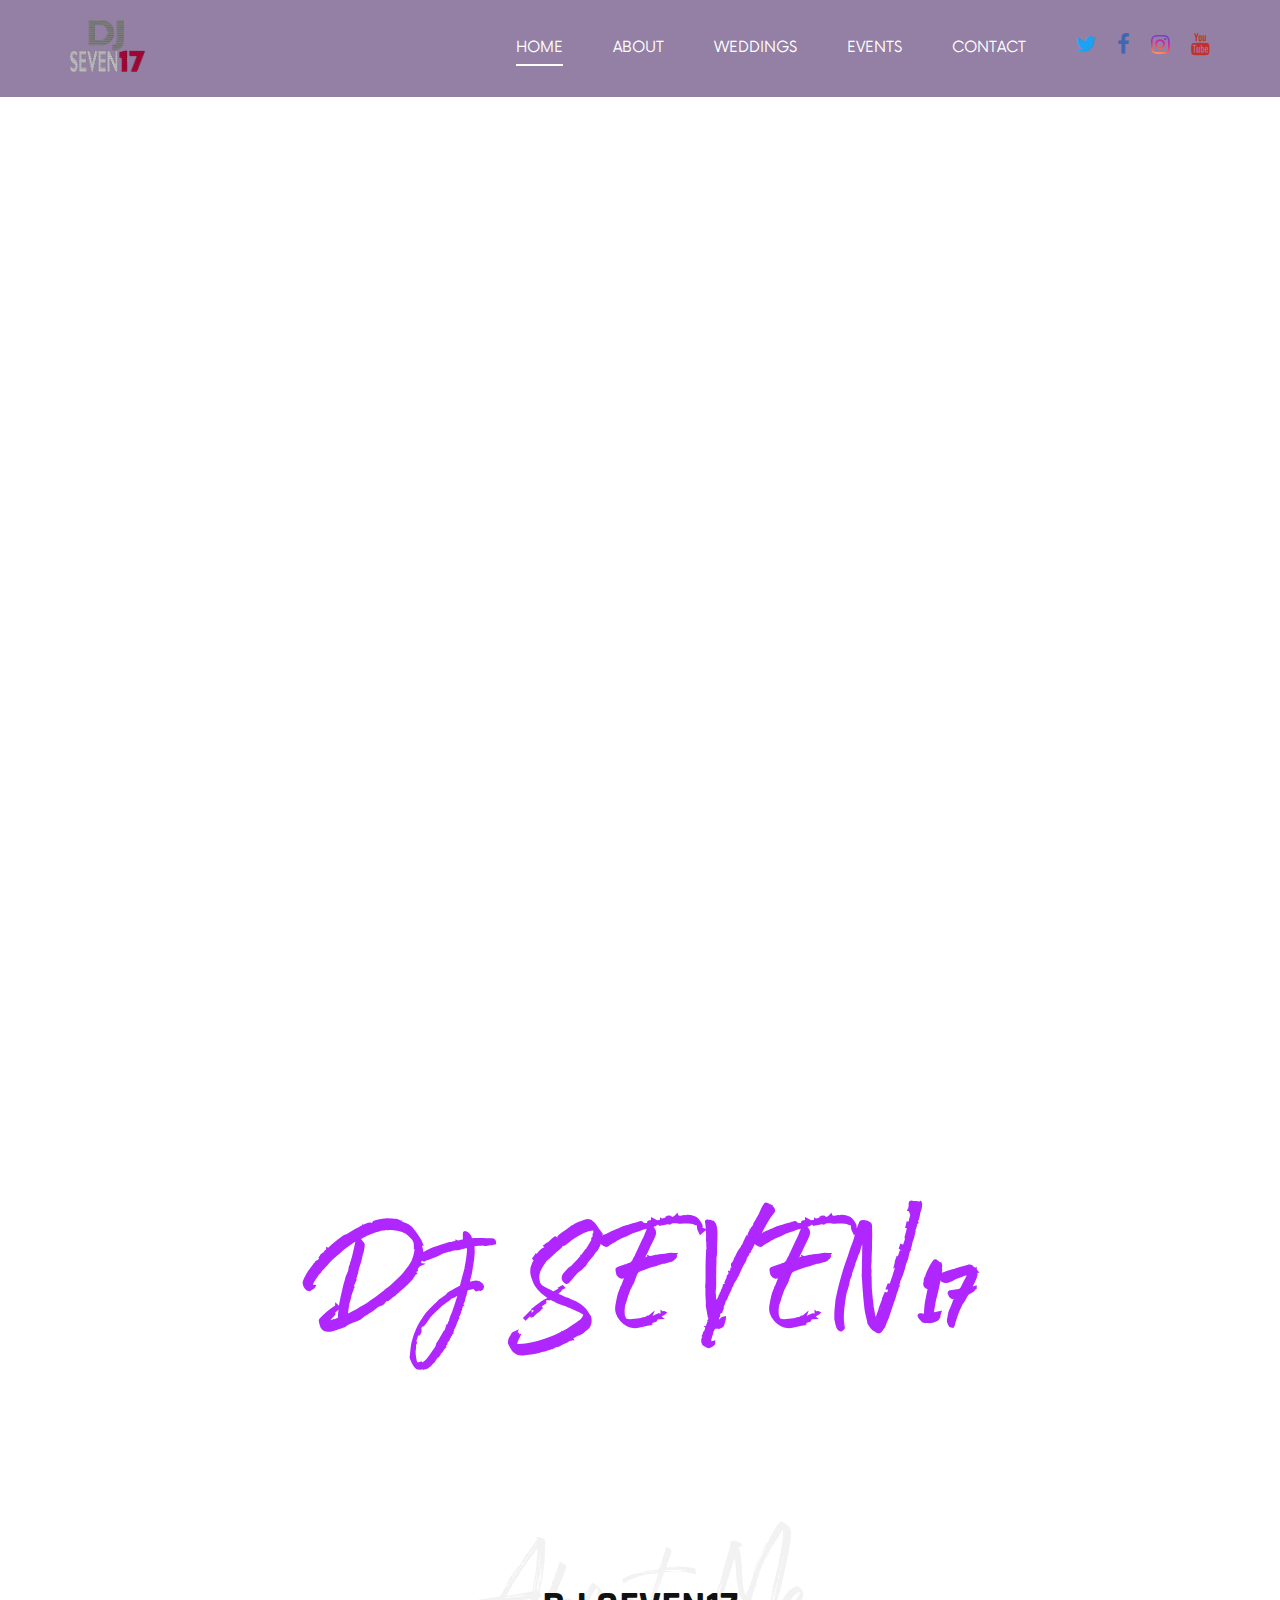
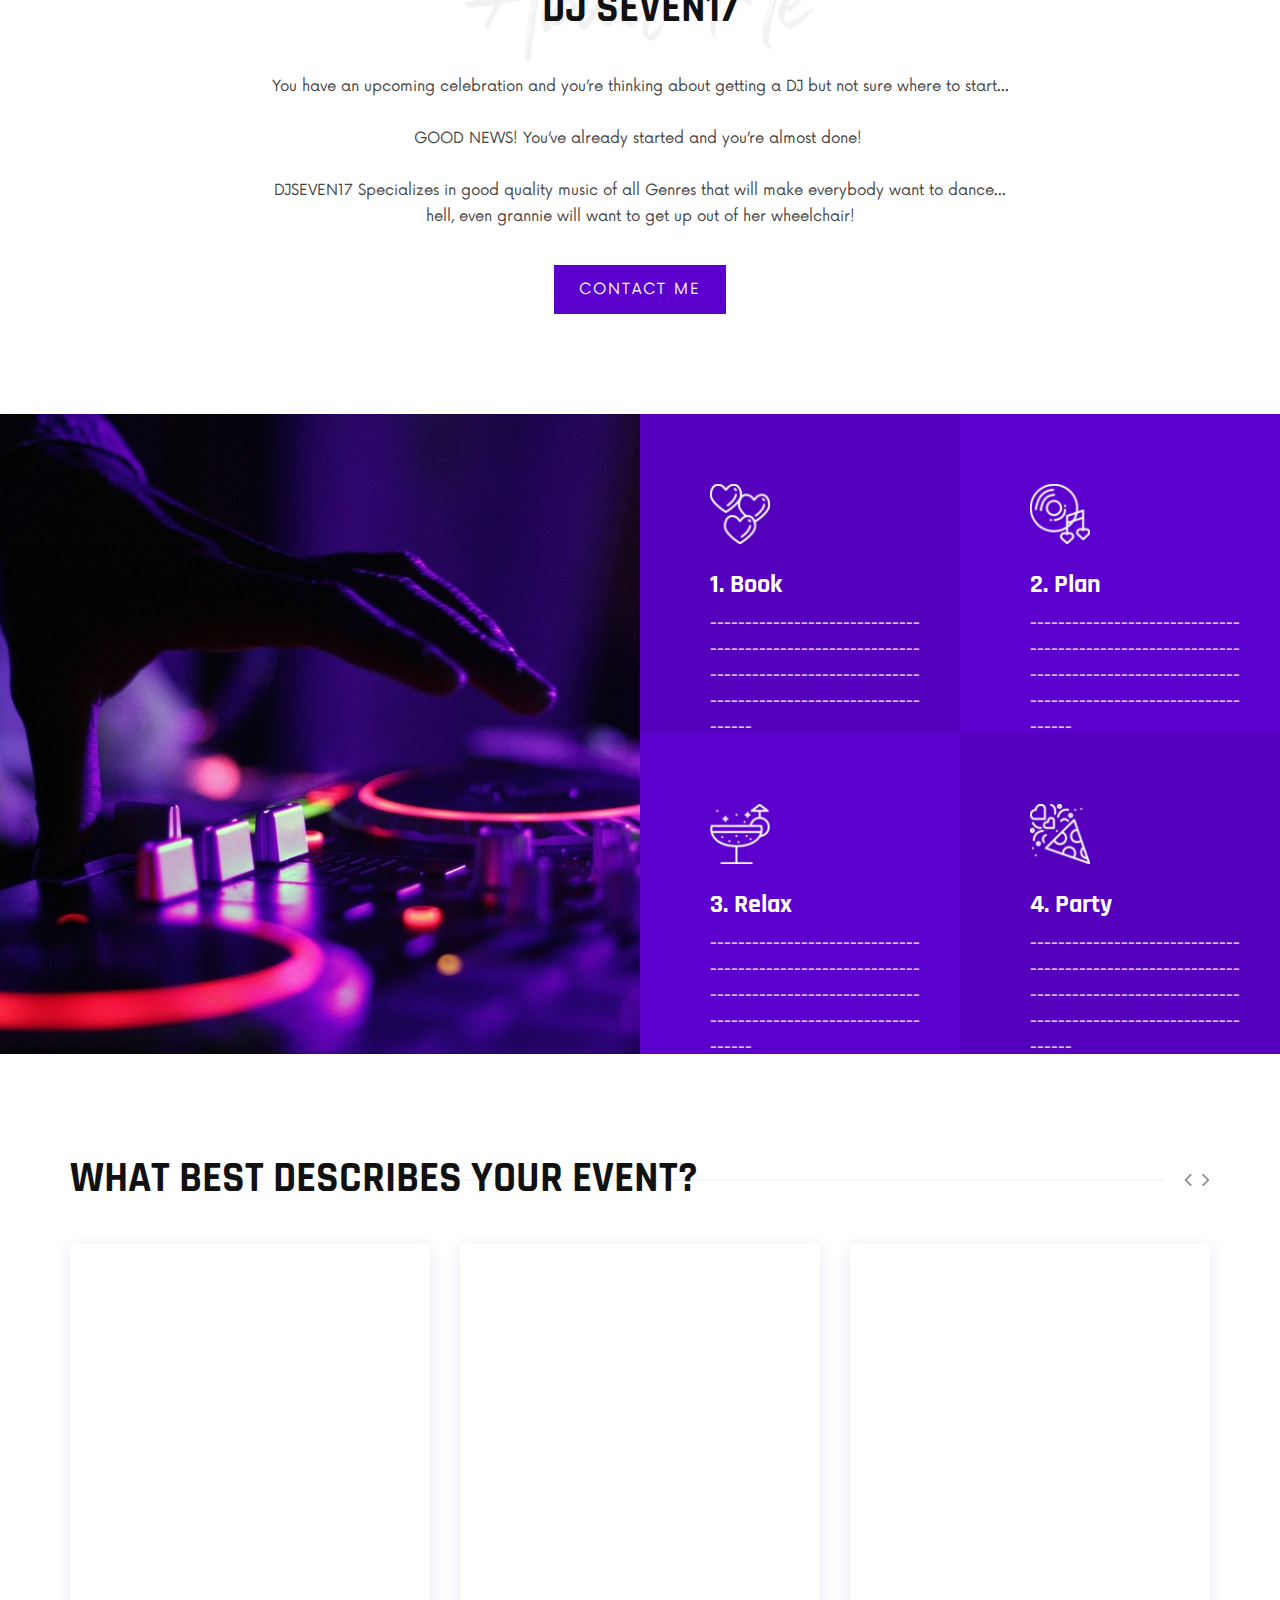
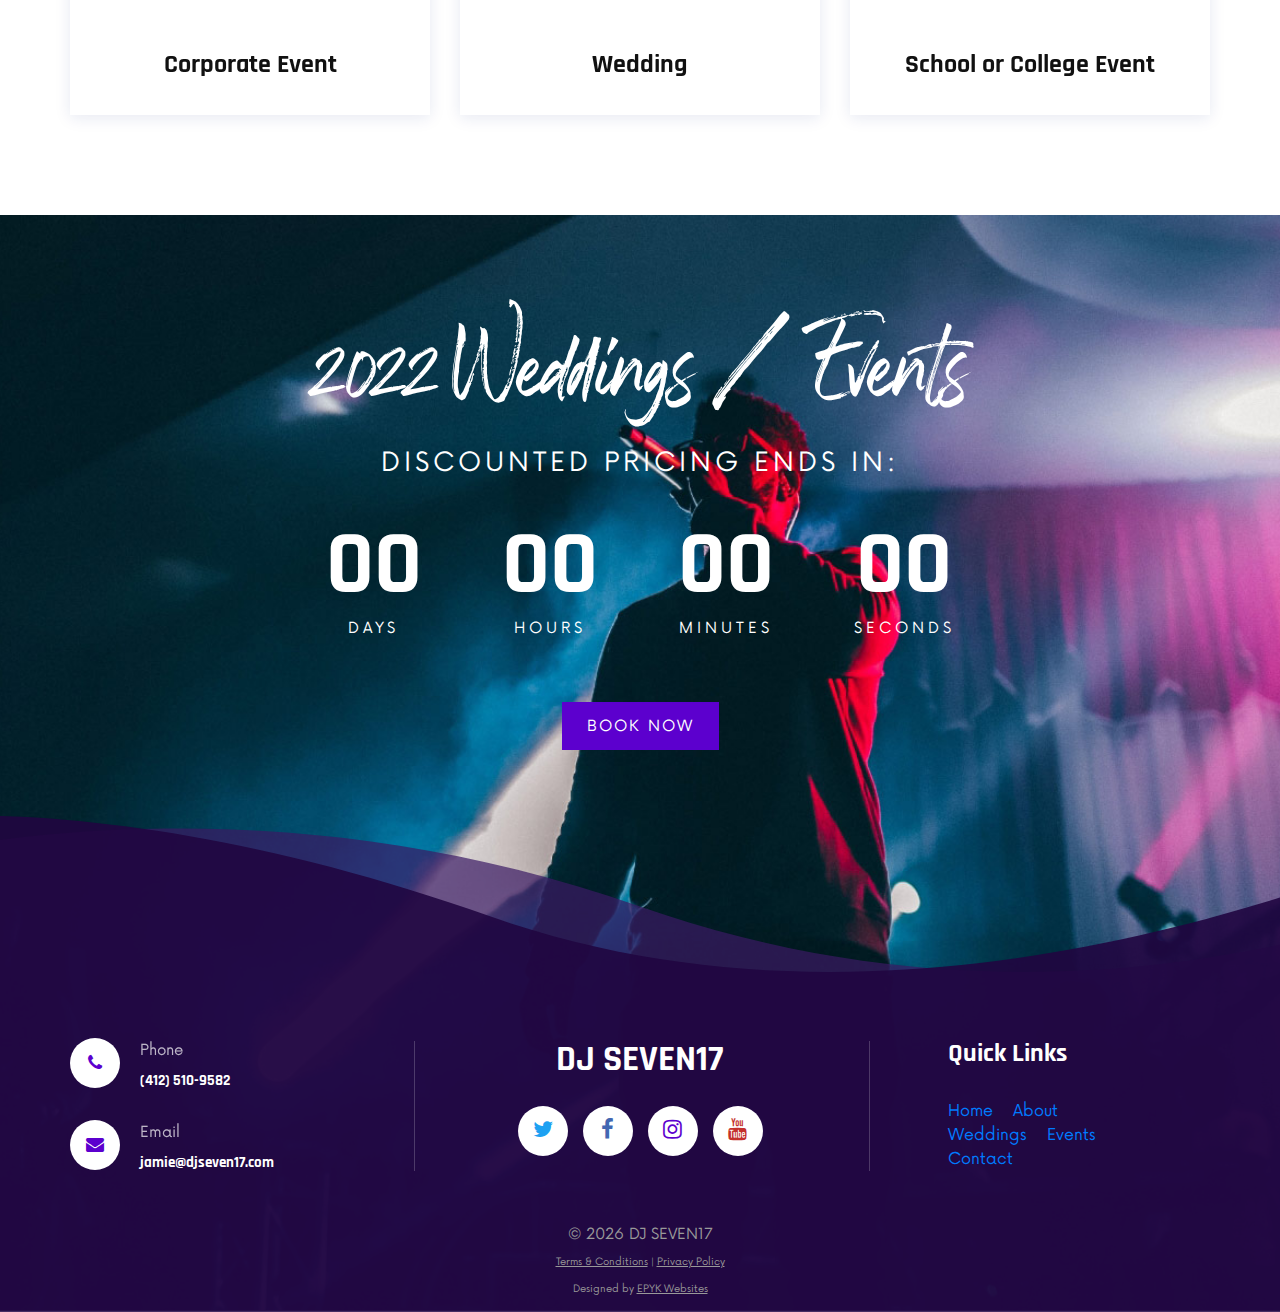
==== commit 61880241: "remove play button" ====
--- a/index.html
+++ b/index.html
@@ -46,11 +46,11 @@
 
     <style>
         #home-bg {
-            background-size: cover;
+            margin-top: 400px;
         }
         @media only screen and (max-width:1000px) {
             #home-bg {
-                background-size: contain;
+                margin-top:0px;
             }
         }
     </style>
@@ -101,13 +101,12 @@
     <!-- Header Section End -->
 
     <!-- Hero Section Begin -->
-    <section id="home-bg" class="hero spad set-bg" data-setbg="img/uploads/home-bg3.jpeg">
-        <div class="container">
-            <div class="row">
-                <div class="col-lg-12">
+    <section class="hero spad set-bg" data-setbg="img/uploads/home-bg3.jpeg">
+        <div class="container">
+            <div class="row">
+                <div id="home-bg" class="col-lg-12">
                     <div class="hero__text">
                         <!--<span style="font-size:16pt;background:black;color:#4295f5"><b>New Mix!!!</b></span>-->
-                        <br /><br /><br /><br /><br />
                         <h1 style="color:#B026FF"><b>DJ SEVEN17</b></h1>
                         <!--<p>Lorem ipsum dolor sit amet, consectetur adipiscing elit, sed do eiusmod <br />tempor
                             incididunt ut labore et dolore magna aliqua.</p>-->
@@ -204,7 +203,7 @@
             <div class="row">
                 <div class="col-lg-6 p-0">
                     <div class="services__left set-bg" data-setbg="img/services/service-left.jpg">
-                        <a href="https://www.youtube.com/watch?v=gagQrn7RUlc" class="play-btn video-popup"><i class="fa fa-play"></i></a>
+                        <!--<a href="https://www.youtube.com/watch?v=gagQrn7RUlc" class="play-btn video-popup"><i class="fa fa-play"></i></a>-->
                     </div>
                 </div> 
                 <div class="col-lg-6 p-0">
@@ -213,28 +212,28 @@
                             <div class="service__item deep-bg">
                                 <img src="img/services/service-1.png" alt="">
                                 <h4>1. Book</h4>
-                                <p>Schedule a call to get a free price quote! After that, all you need to do is sign our service agreement and pay your deposit to lock in DJ services for your date!</p>
+                                <p>------------------------------------------------------------------------------------------------------------------------------</p>
                             </div>
                         </div>
                         <div class="col-lg-6 p-0 order-lg-2 col-md-6 order-md-2">
                             <div class="service__item">
                                 <img src="img/services/service-4.png" alt="">
                                 <h4>2. Plan</h4>
-                                <p>Fill out our in-depth Reception Planning Guide that we use with our clients so you can see how we will work with you to make sure all the details of your reception are planned out perfectly.</p>
+                                <p>------------------------------------------------------------------------------------------------------------------------------</p>
                             </div>
                         </div>
                         <div class="col-lg-6 p-0 order-lg-3 col-md-6 order-md-3">
                             <div class="service__item">
                                 <img src="img/services/service-2.png" alt="">
                                 <h4>3. Relax</h4>
-                                <p>My goal is to make this process stress-free and have entertainment be the last of your worries on your big day!</p>
+                                <p>------------------------------------------------------------------------------------------------------------------------------</p>
                             </div>
                         </div>
                         <div class="col-lg-6 p-0 order-lg-4 col-md-6 order-md-4">
                             <div class="service__item deep-bg">
                                 <img src="img/services/service-3.png" alt="">
                                 <h4>4. Party</h4>
-                                <p>Enjoy your event and when the time comes, be ready to party!</p>
+                                <p>------------------------------------------------------------------------------------------------------------------------------</p>
                             </div>
                         </div>
                     </div>
@@ -258,51 +257,65 @@
             </div>
             <div class="row">
                 <div class="event__slider owl-carousel">
-                    <div class="col-lg-4">
-                        <div class="event__item">
-                            <div class="event__item__pic set-bg" data-setbg="https://www.cvent.com/sites/default/files/styles/column_content_width/public/image/2020-09/Cvent-Corporate-event.jpg?itok=iVB_rKva">
-                            </div>
-                            <div class="event__item__text">
-                                <h4>Corporate Event</h4>
-                            </div>
-                        </div>
-                    </div>
-                    <div class="col-lg-4">
-                        <div class="event__item">
-                            <div class="event__item__pic set-bg" data-setbg="https://i1.wp.com/dancedentampa.com/wp-content/uploads/2019/08/wedding-first-dance-you-amp-amp-your-wedding-youyourwedding-instagram-great-first-Efa7075e636de4d8cafc26f672430a11a.jpg?resize=960%2C960&ssl=1">
-                            </div>
-                            <div class="event__item__text">
-                                <h4>Wedding</h4>
-                            </div>
-                        </div>
-                    </div>
-                    <div class="col-lg-4">
-                        <div class="event__item">
-                            <div class="event__item__pic set-bg" data-setbg="https://i.pinimg.com/originals/89/90/77/899077cd06f288df381dde56fe2ea78b.jpg">
-                            </div>
-                            <div class="event__item__text">
-                                <h4>School or College Event</h4>
-                            </div>
-                        </div>
-                    </div>
-                    <div class="col-lg-4">
-                        <div class="event__item">
-                            <div class="event__item__pic set-bg" data-setbg="https://hips.hearstapps.com/hmg-prod.s3.amazonaws.com/images/group-of-hipsters-throwing-confetti-at-a-party-in-royalty-free-image-469322890-1544723219.jpg">
-                            </div>
-                            <div class="event__item__text">
-                                <h4>Birthday Party</h4>
-                            </div>
-                        </div>
-                    </div>
-                    <div class="col-lg-4">
-                        <div class="event__item">
-                            <div class="event__item__pic set-bg" data-setbg="http://www.pavilion-toweroflondon.co.uk/wp-content/uploads/2017/04/Tower-Awards.-e1492600043455.jpg">
-                            </div>
-                            <div class="event__item__text">
-                                <h4>Charity or Community Event</h4>
-                            </div>
-                        </div>
-                    </div>
+                    <a href="/events#corporate-events"> 
+                        <div class="col-lg-4">
+                            <div class="event__item">
+                                <div class="event__item__pic set-bg" data-setbg="https://www.cvent.com/sites/default/files/styles/column_content_width/public/image/2020-09/Cvent-Corporate-event.jpg?itok=iVB_rKva">
+                                </div>
+                                <div class="event__item__text">
+                                    <h4>Corporate Event</h4>
+                                </div>
+                            </div>
+                        </div>
+                    </a>
+                    
+                    <a href="/weddings">    
+                        <div class="col-lg-4">
+                            <div class="event__item">
+                                <div class="event__item__pic set-bg" data-setbg="https://i1.wp.com/dancedentampa.com/wp-content/uploads/2019/08/wedding-first-dance-you-amp-amp-your-wedding-youyourwedding-instagram-great-first-Efa7075e636de4d8cafc26f672430a11a.jpg?resize=960%2C960&ssl=1">
+                                </div>
+                                <div class="event__item__text">
+                                    <h4>Wedding</h4>
+                                </div>
+                            </div>
+                        </div>
+                    </a>
+
+                    <a href="/events#school-college-events">    
+                        <div class="col-lg-4">
+                            <div class="event__item">
+                                <div class="event__item__pic set-bg" data-setbg="https://i.pinimg.com/originals/89/90/77/899077cd06f288df381dde56fe2ea78b.jpg">
+                                </div>
+                                <div class="event__item__text">
+                                    <h4>School or College Event</h4>
+                                </div>
+                            </div>
+                        </div>
+                    </a>
+
+                    <a href="/events#birthday-parties">
+                        <div class="col-lg-4">
+                            <div class="event__item">
+                                <div class="event__item__pic set-bg" data-setbg="https://hips.hearstapps.com/hmg-prod.s3.amazonaws.com/images/group-of-hipsters-throwing-confetti-at-a-party-in-royalty-free-image-469322890-1544723219.jpg">
+                                </div>
+                                <div class="event__item__text">
+                                    <h4>Birthday Party</h4>
+                                </div>
+                            </div>
+                        </div>
+                    </a>
+                    
+                    <a href="/events#charity-community-events">
+                        <div class="col-lg-4">
+                            <div class="event__item">
+                                <div class="event__item__pic set-bg" data-setbg="https://images.pexels.com/photos/274192/pexels-photo-274192.jpeg?auto=compress&cs=tinysrgb&dpr=1&w=500">
+                                </div>
+                                <div class="event__item__text">
+                                    <h4>Bar / Restaurant</h4>
+                                </div>
+                            </div>
+                        </div>
+                    </a>
                 </div>
             </div>
         </div>
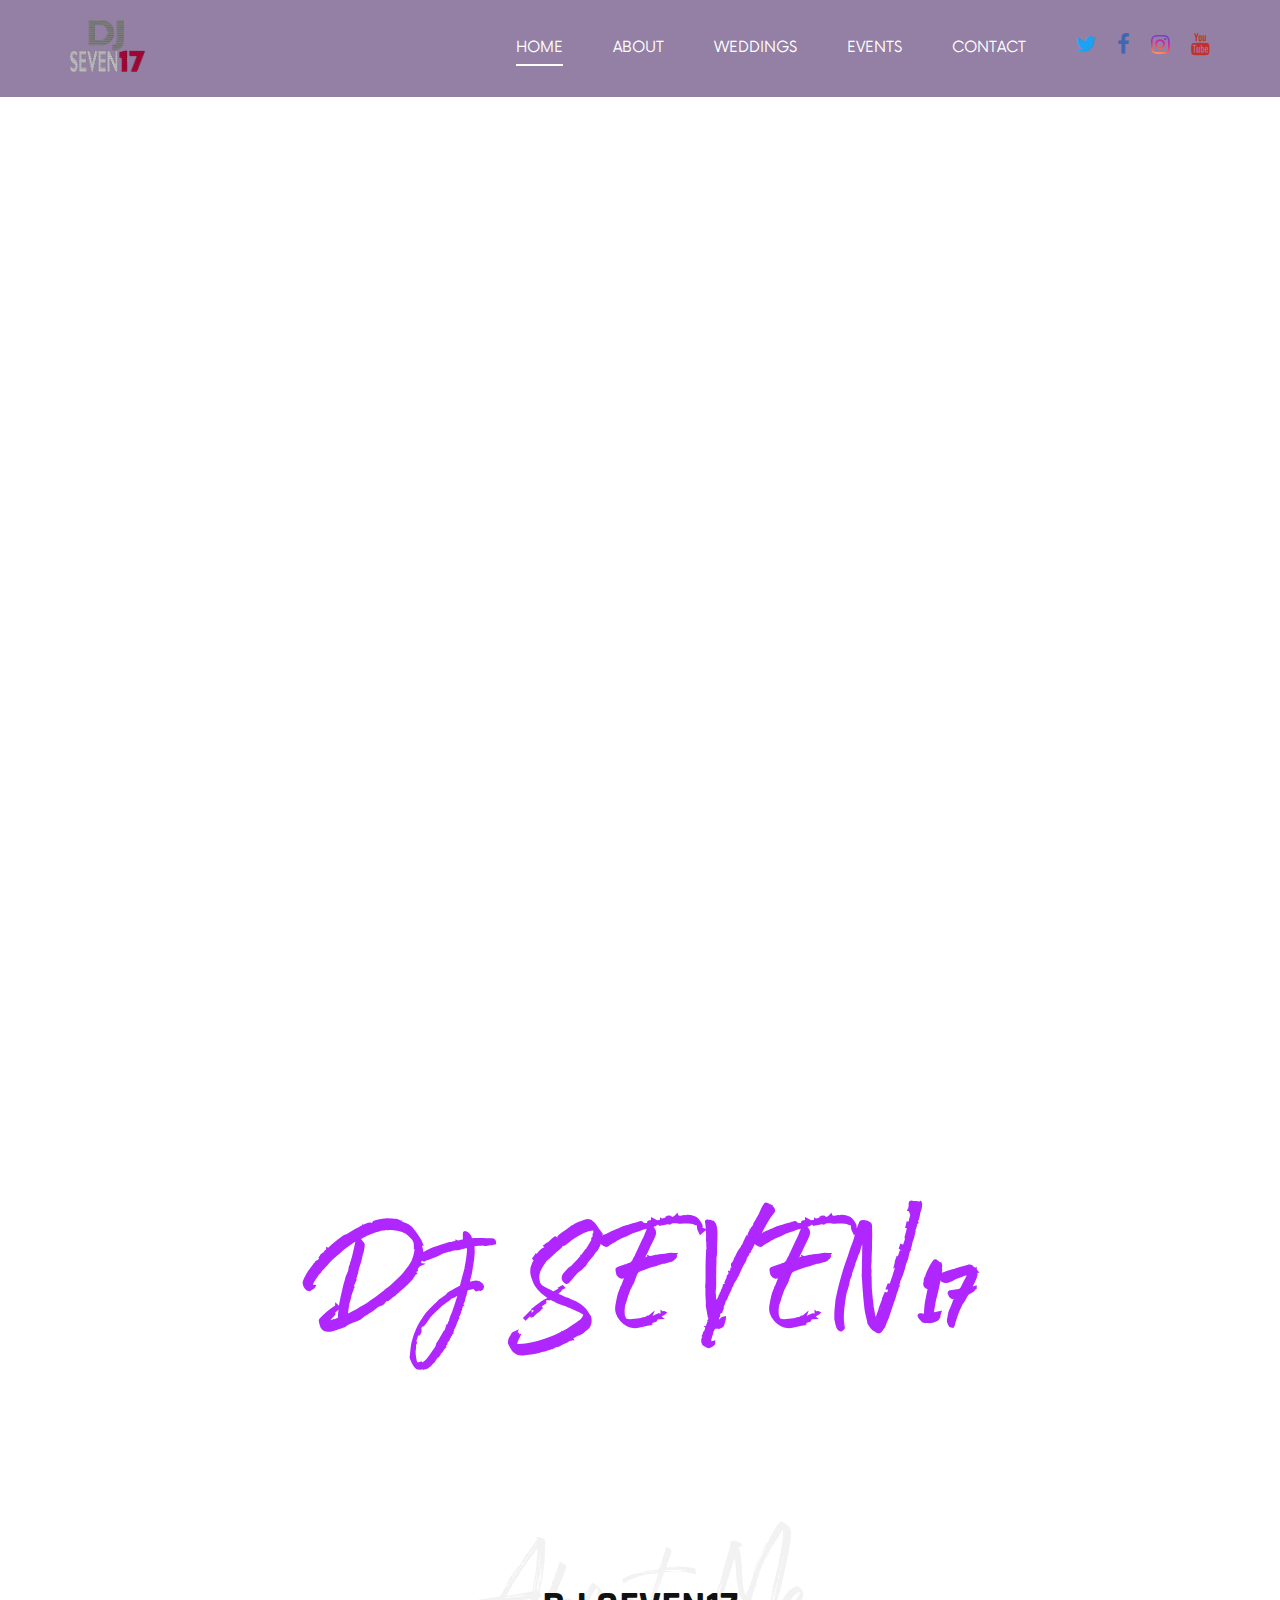
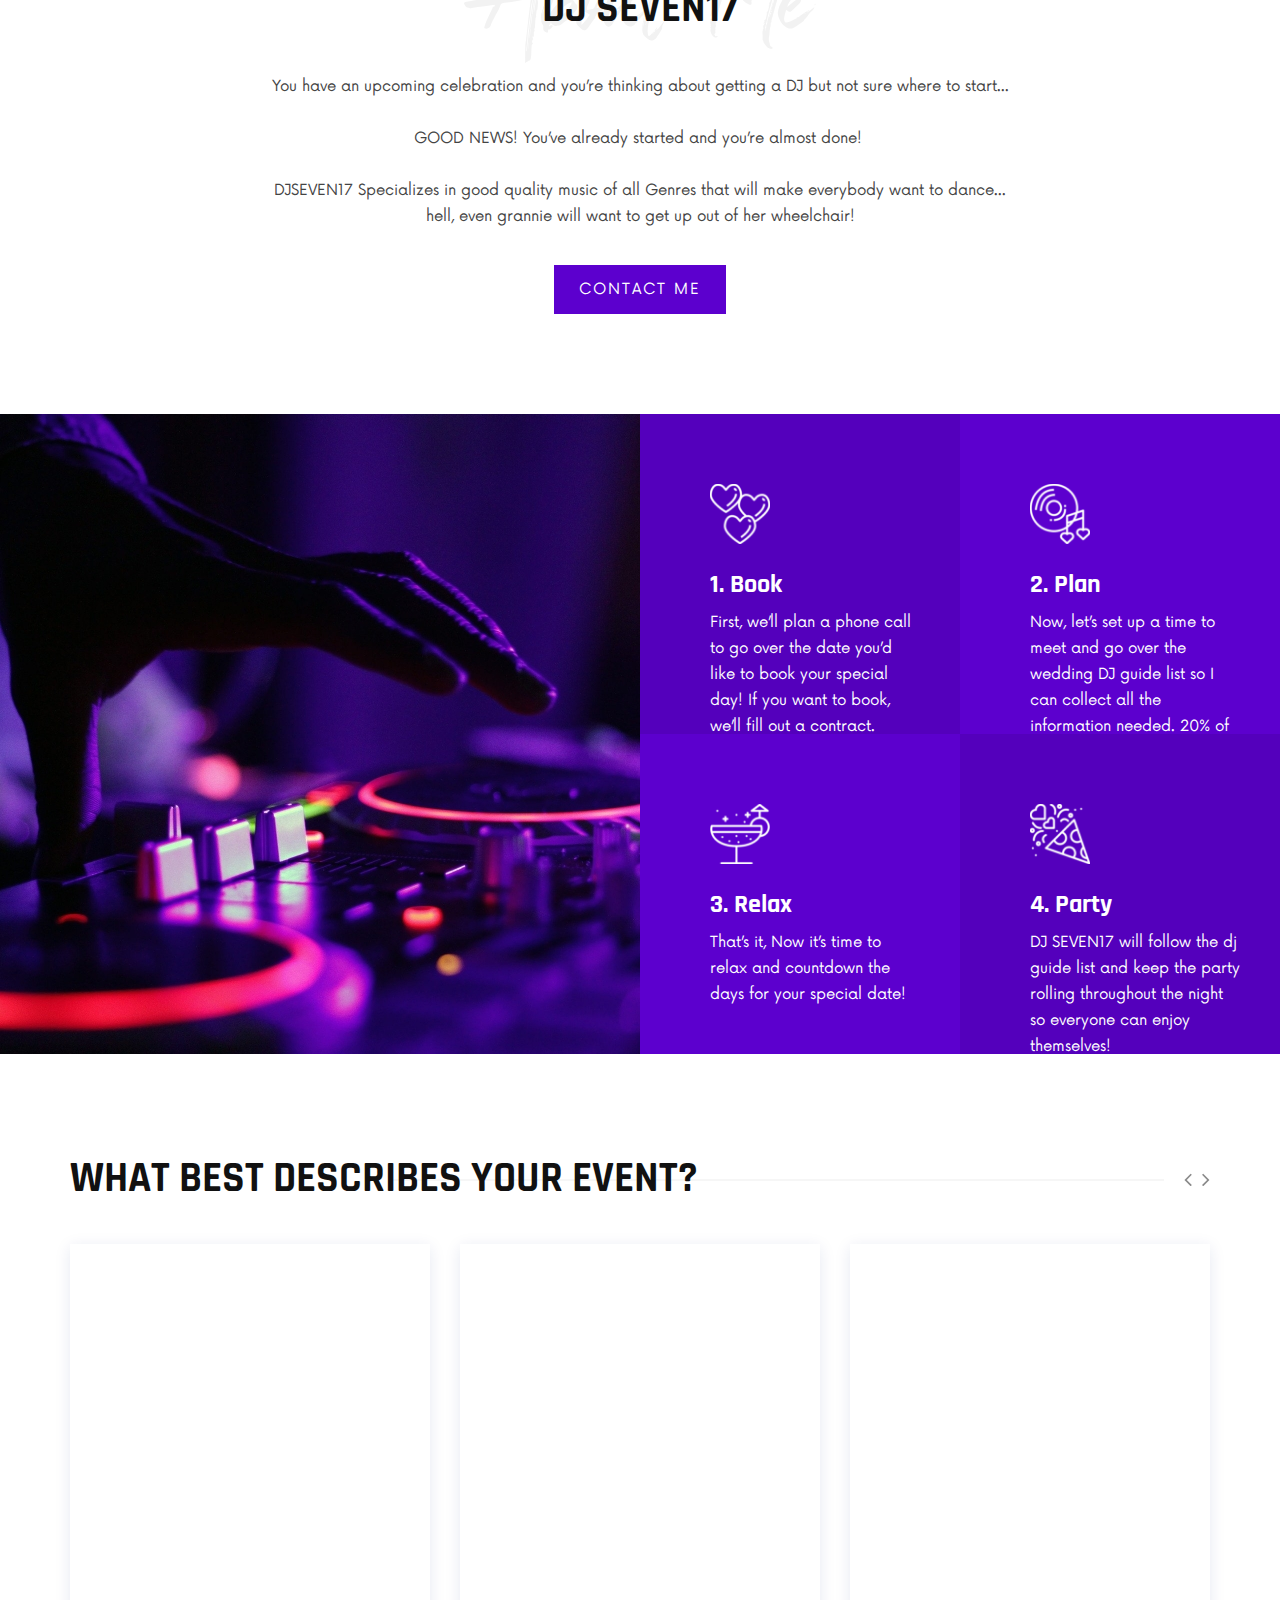
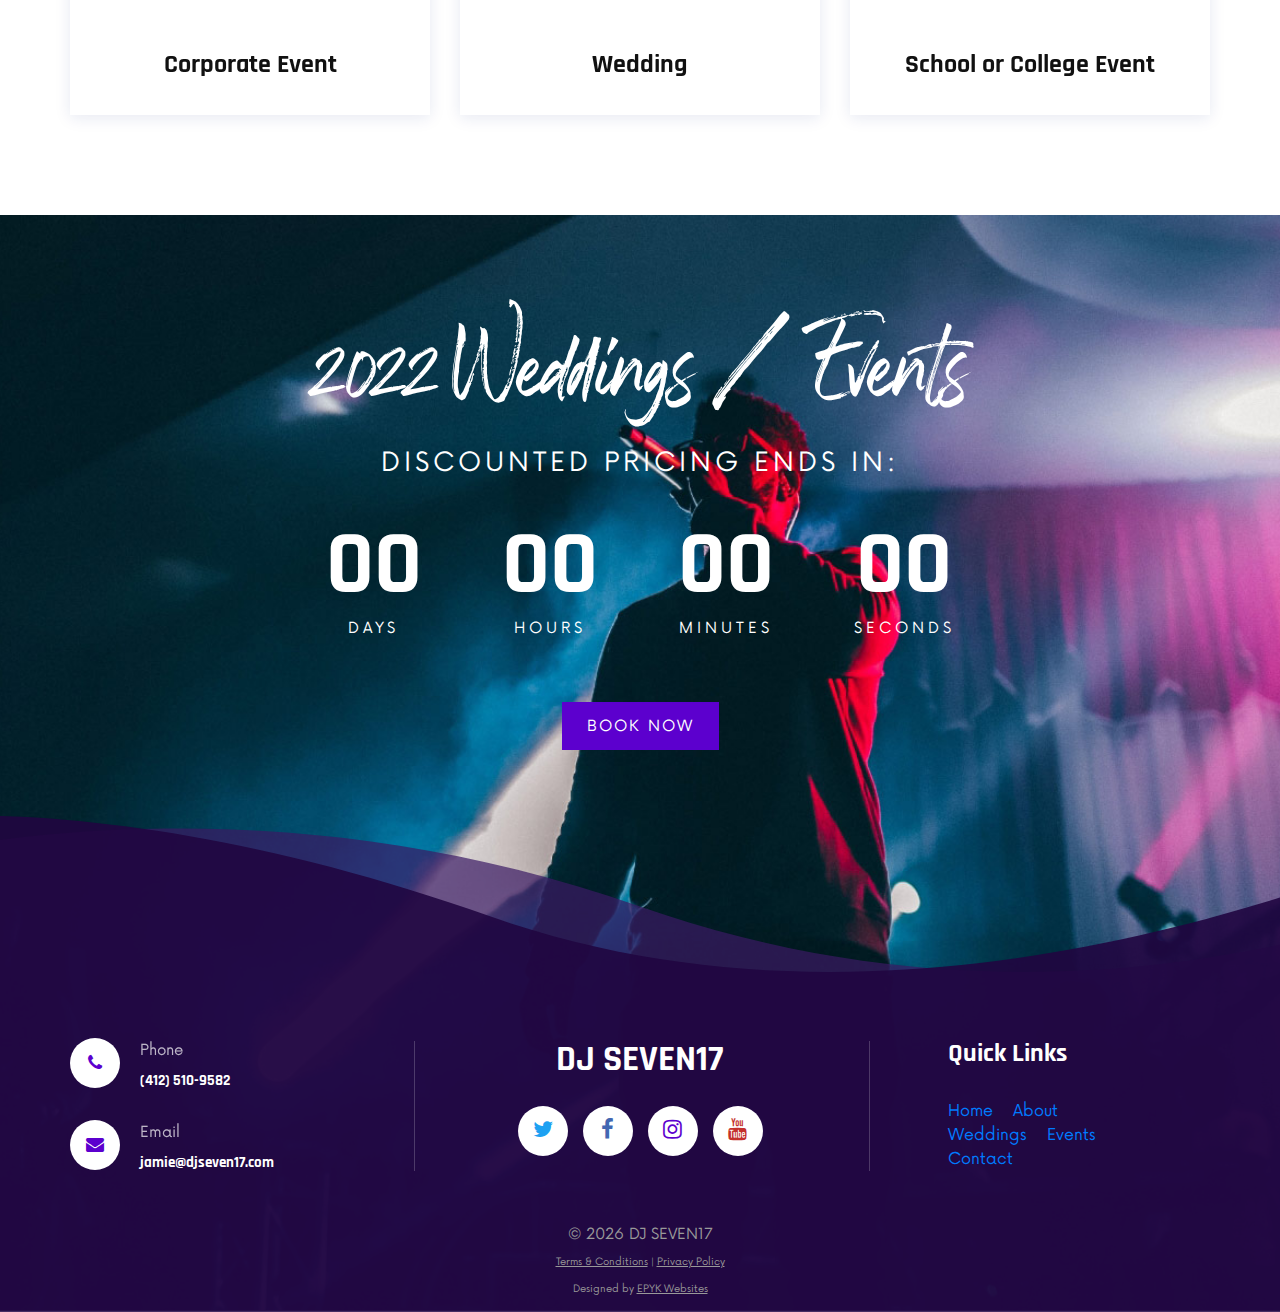
==== commit 6905aa0d: "update" ====
--- a/index.html
+++ b/index.html
@@ -212,28 +212,37 @@
                             <div class="service__item deep-bg">
                                 <img src="img/services/service-1.png" alt="">
                                 <h4>1. Book</h4>
-                                <p>------------------------------------------------------------------------------------------------------------------------------</p>
+                                <p>
+                                    First, we’ll plan a phone call to go over the date you’d like to book your special day! If you want to book, we’ll fill out a contract. 
+                                </p>
                             </div>
                         </div>
                         <div class="col-lg-6 p-0 order-lg-2 col-md-6 order-md-2">
                             <div class="service__item">
                                 <img src="img/services/service-4.png" alt="">
                                 <h4>2. Plan</h4>
-                                <p>------------------------------------------------------------------------------------------------------------------------------</p>
+                                <p>
+                                    Now, let’s set up a time to meet and go over the wedding DJ guide 
+                                    list so I can collect all the information needed. 20% of the DJ cost is required to officially lock in your date.
+                                </p>
                             </div>
                         </div>
                         <div class="col-lg-6 p-0 order-lg-3 col-md-6 order-md-3">
                             <div class="service__item">
                                 <img src="img/services/service-2.png" alt="">
                                 <h4>3. Relax</h4>
-                                <p>------------------------------------------------------------------------------------------------------------------------------</p>
+                                <p>
+                                    That’s it, Now it’s time to relax and countdown the days for your special date!
+                                </p>
                             </div>
                         </div>
                         <div class="col-lg-6 p-0 order-lg-4 col-md-6 order-md-4">
                             <div class="service__item deep-bg">
                                 <img src="img/services/service-3.png" alt="">
                                 <h4>4. Party</h4>
-                                <p>------------------------------------------------------------------------------------------------------------------------------</p>
+                                <p>
+                                    DJ SEVEN17 will follow the dj guide list and keep the party rolling throughout the night so everyone can enjoy themselves!
+                                </p>
                             </div>
                         </div>
                     </div>
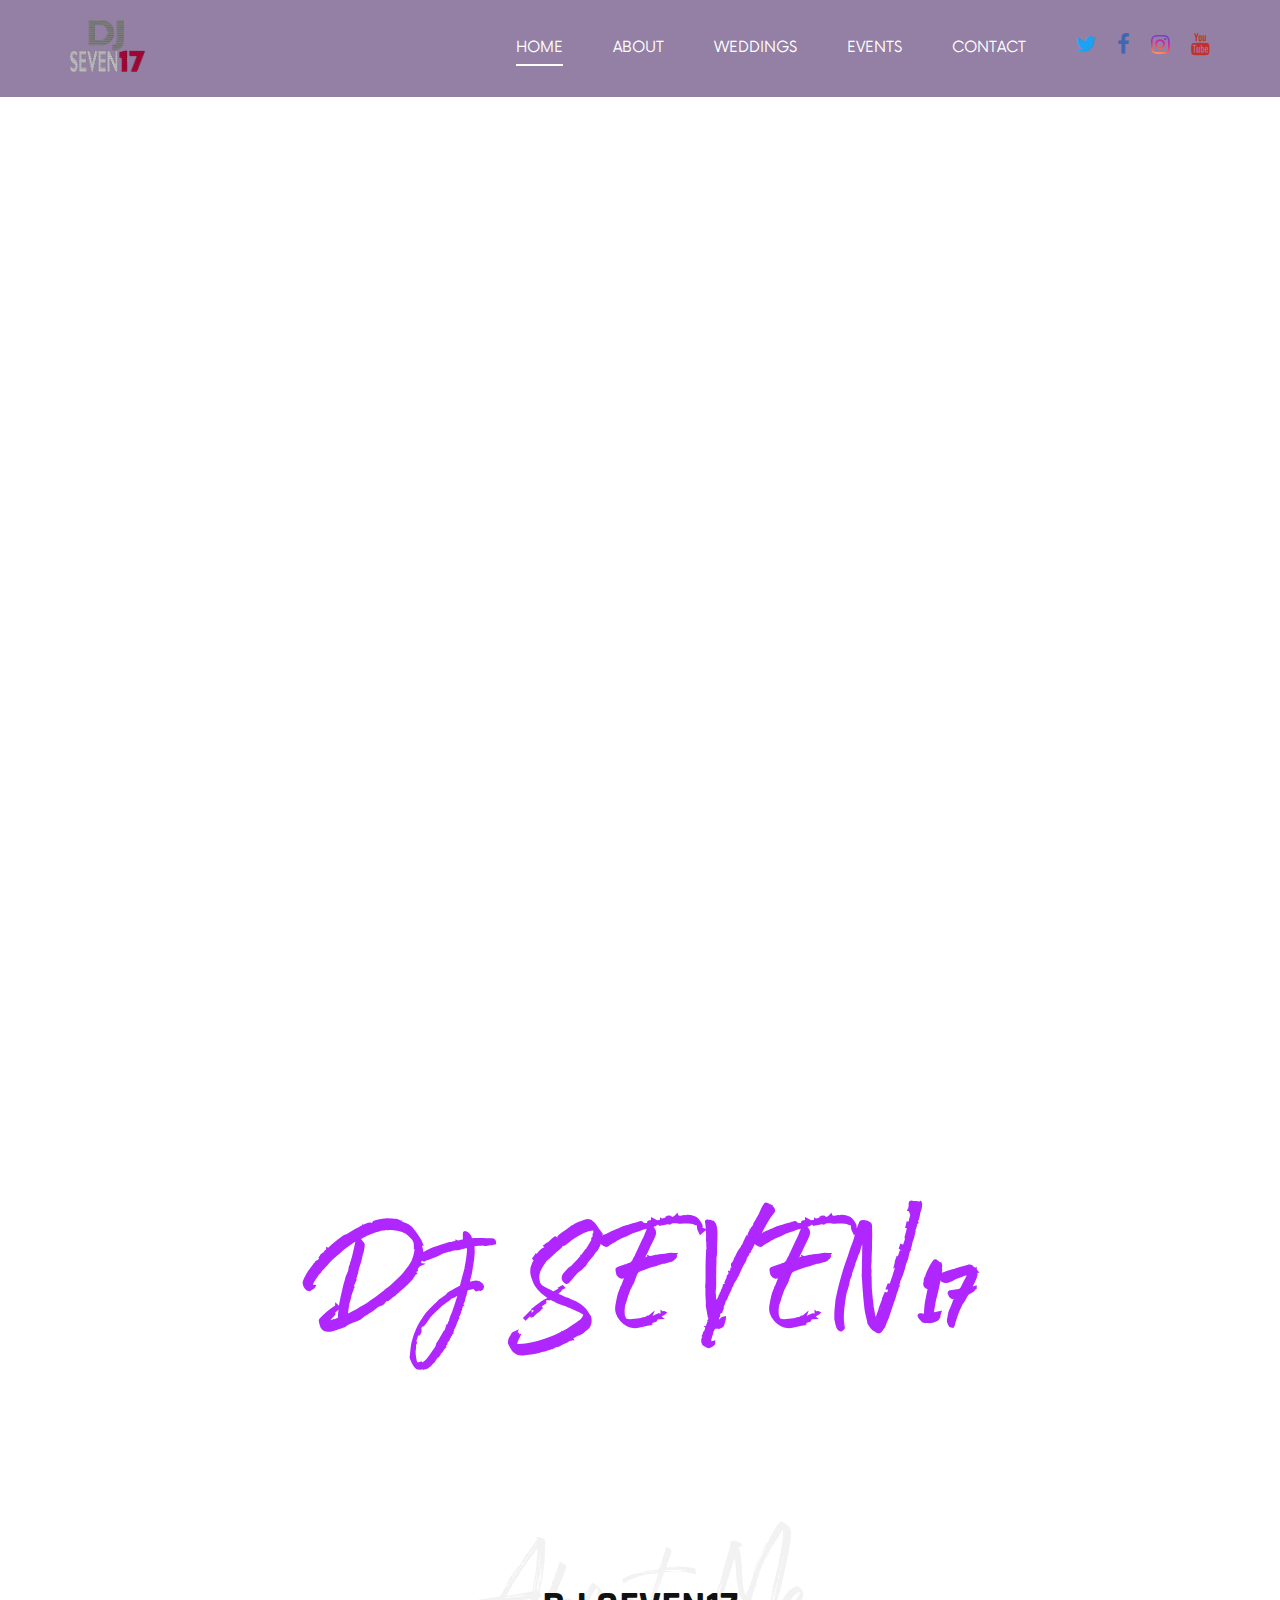
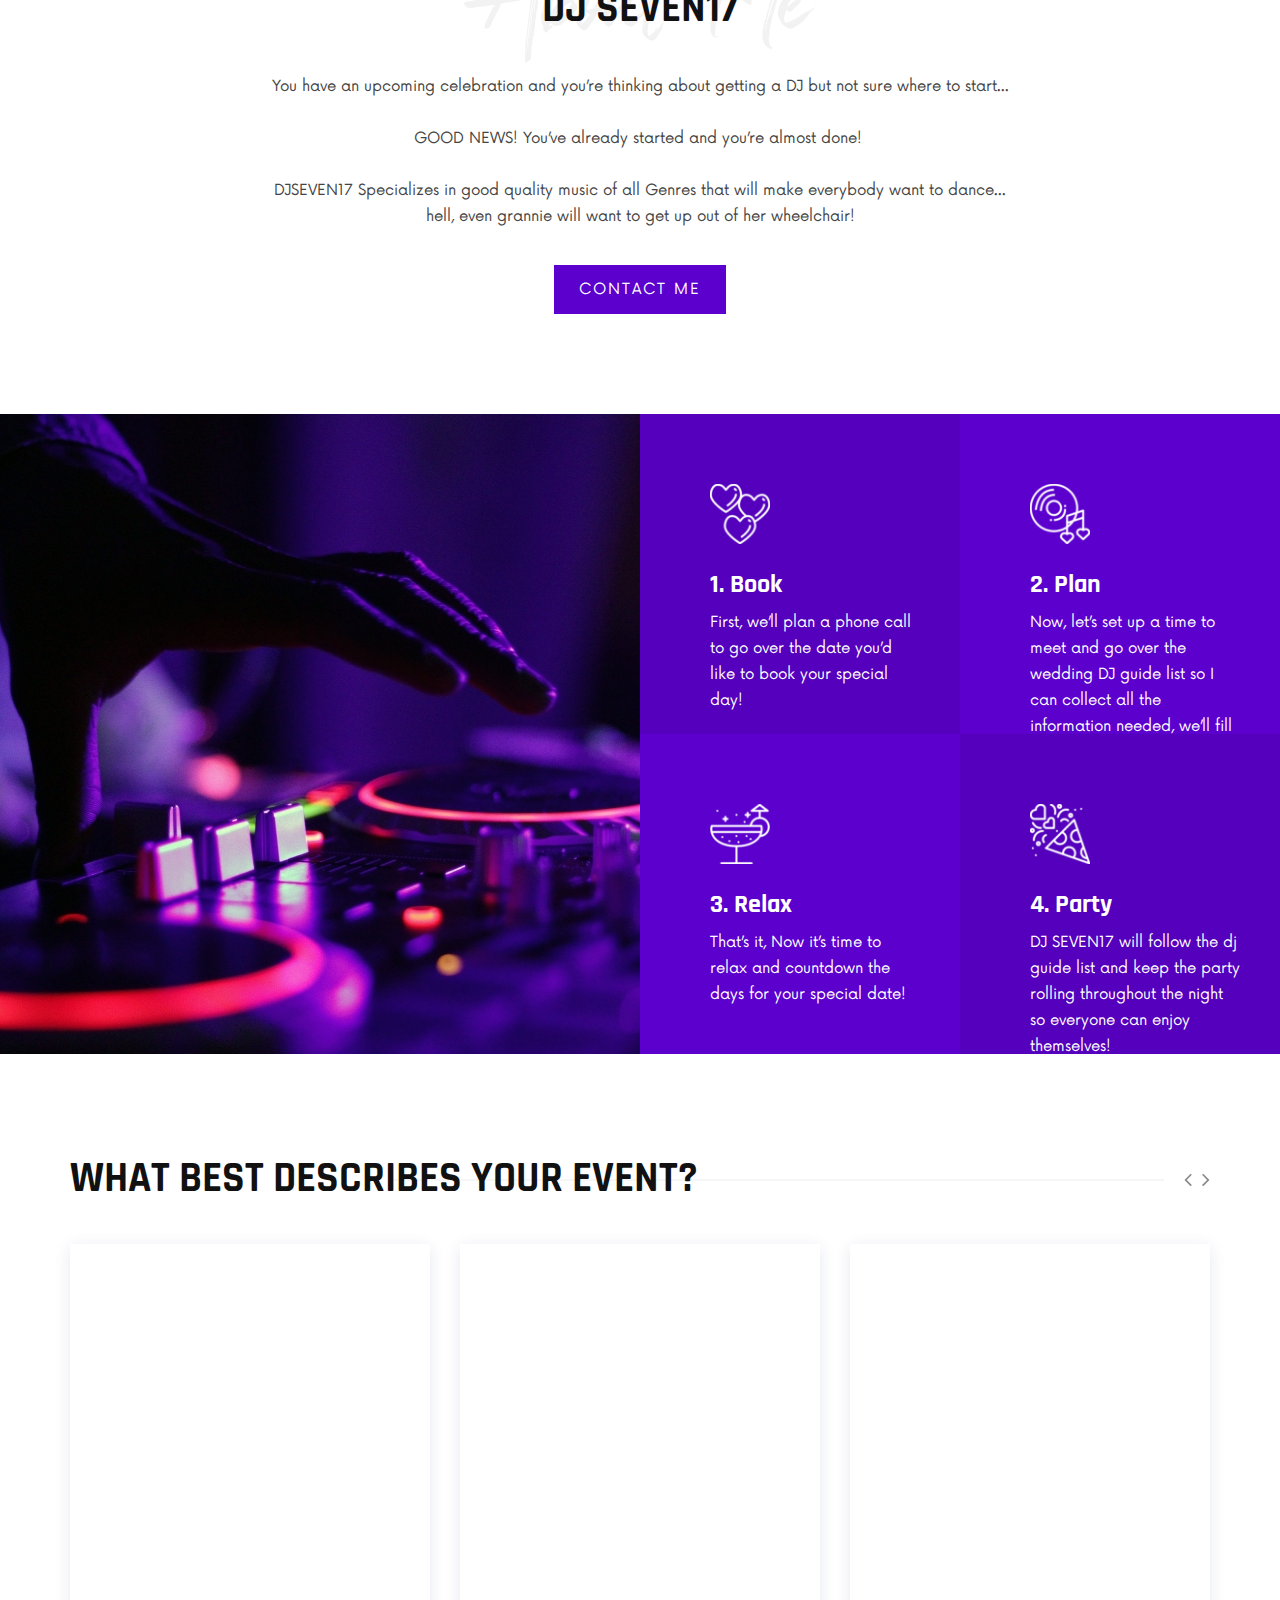
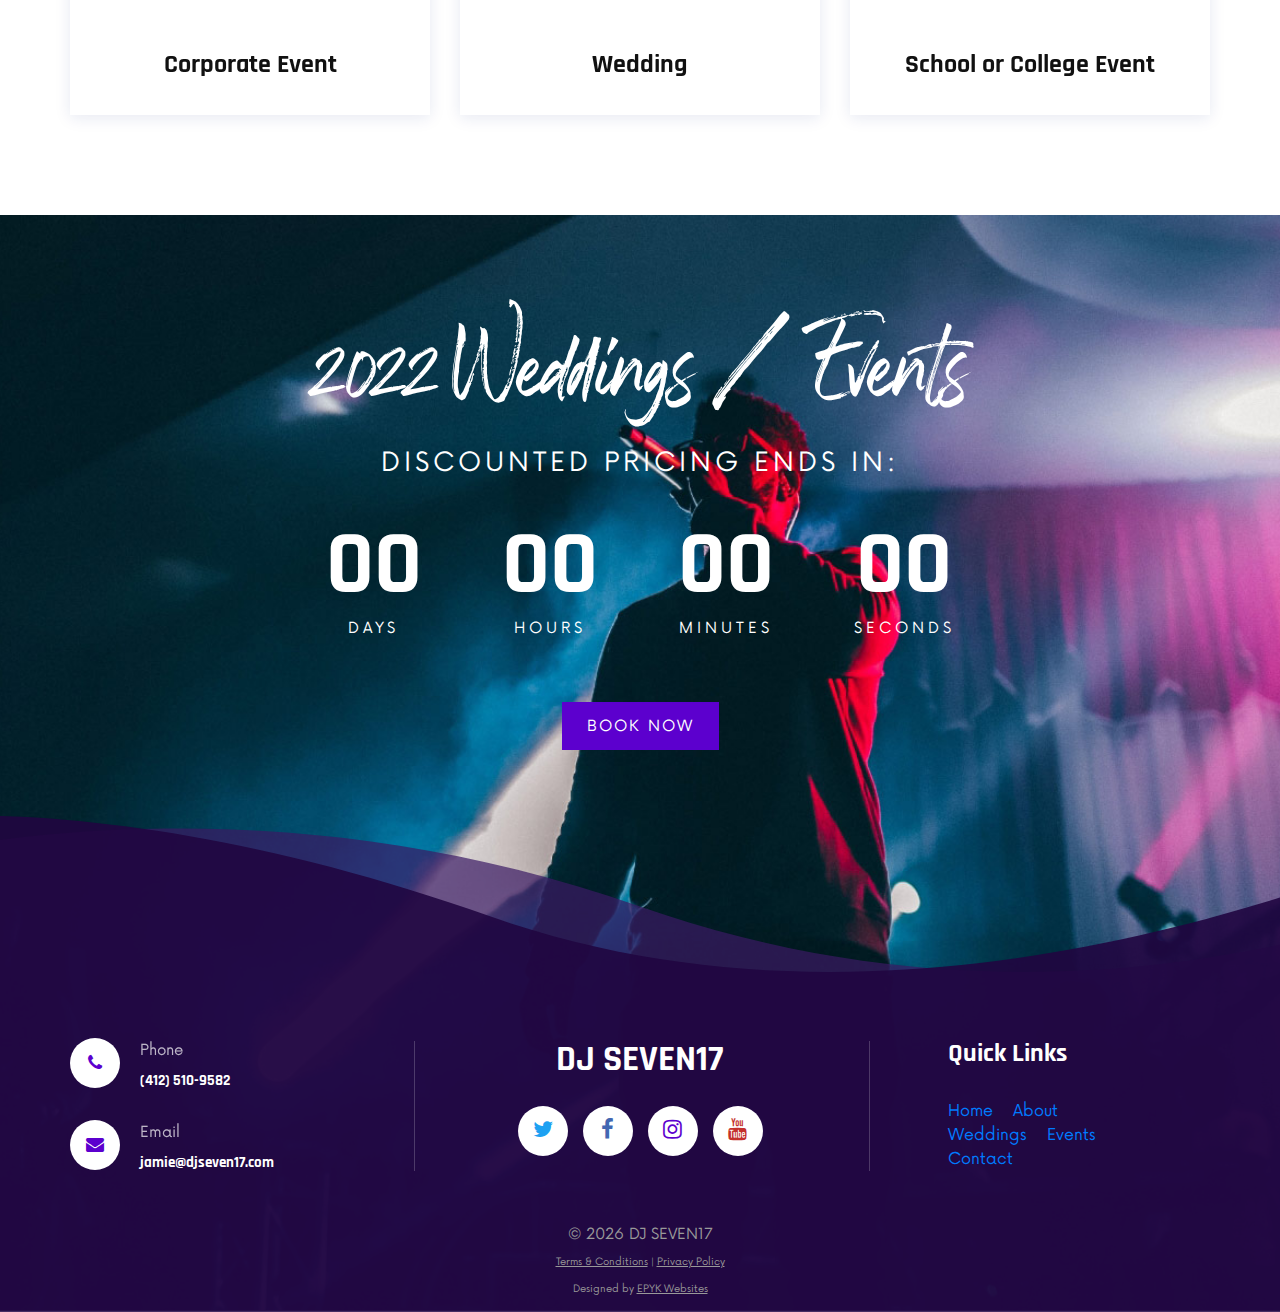
==== commit 7ff6241b: "update" ====
--- a/index.html
+++ b/index.html
@@ -213,7 +213,7 @@
                                 <img src="img/services/service-1.png" alt="">
                                 <h4>1. Book</h4>
                                 <p>
-                                    First, we’ll plan a phone call to go over the date you’d like to book your special day! If you want to book, we’ll fill out a contract. 
+                                    First, we’ll plan a phone call to go over the date you’d like to book your special day!
                                 </p>
                             </div>
                         </div>
@@ -222,8 +222,8 @@
                                 <img src="img/services/service-4.png" alt="">
                                 <h4>2. Plan</h4>
                                 <p>
-                                    Now, let’s set up a time to meet and go over the wedding DJ guide 
-                                    list so I can collect all the information needed. 20% of the DJ cost is required to officially lock in your date.
+                                    Now, let’s set up a time to meet and go over the wedding DJ guide list so I can collect all the information needed, we’ll fill out a contract.  
+                                    20% of the DJ cost is required to officially lock in your date.
                                 </p>
                             </div>
                         </div>
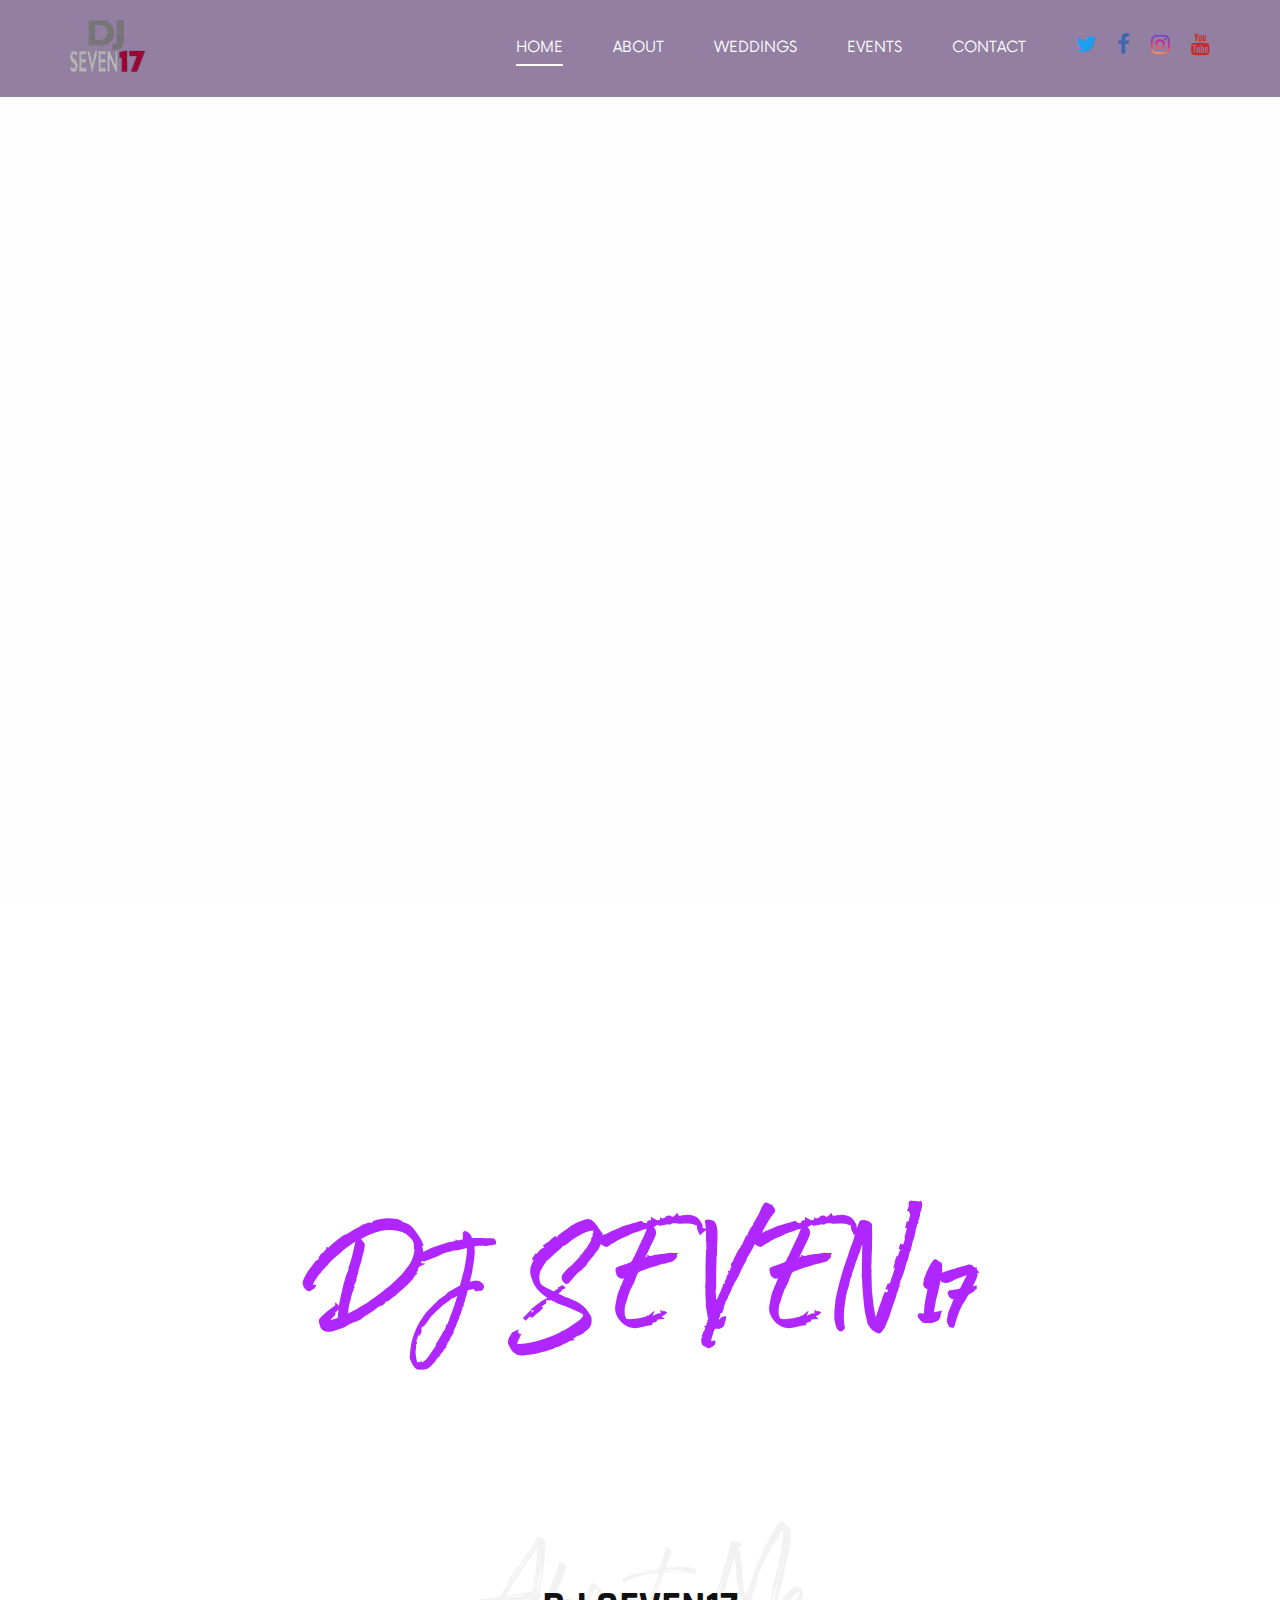
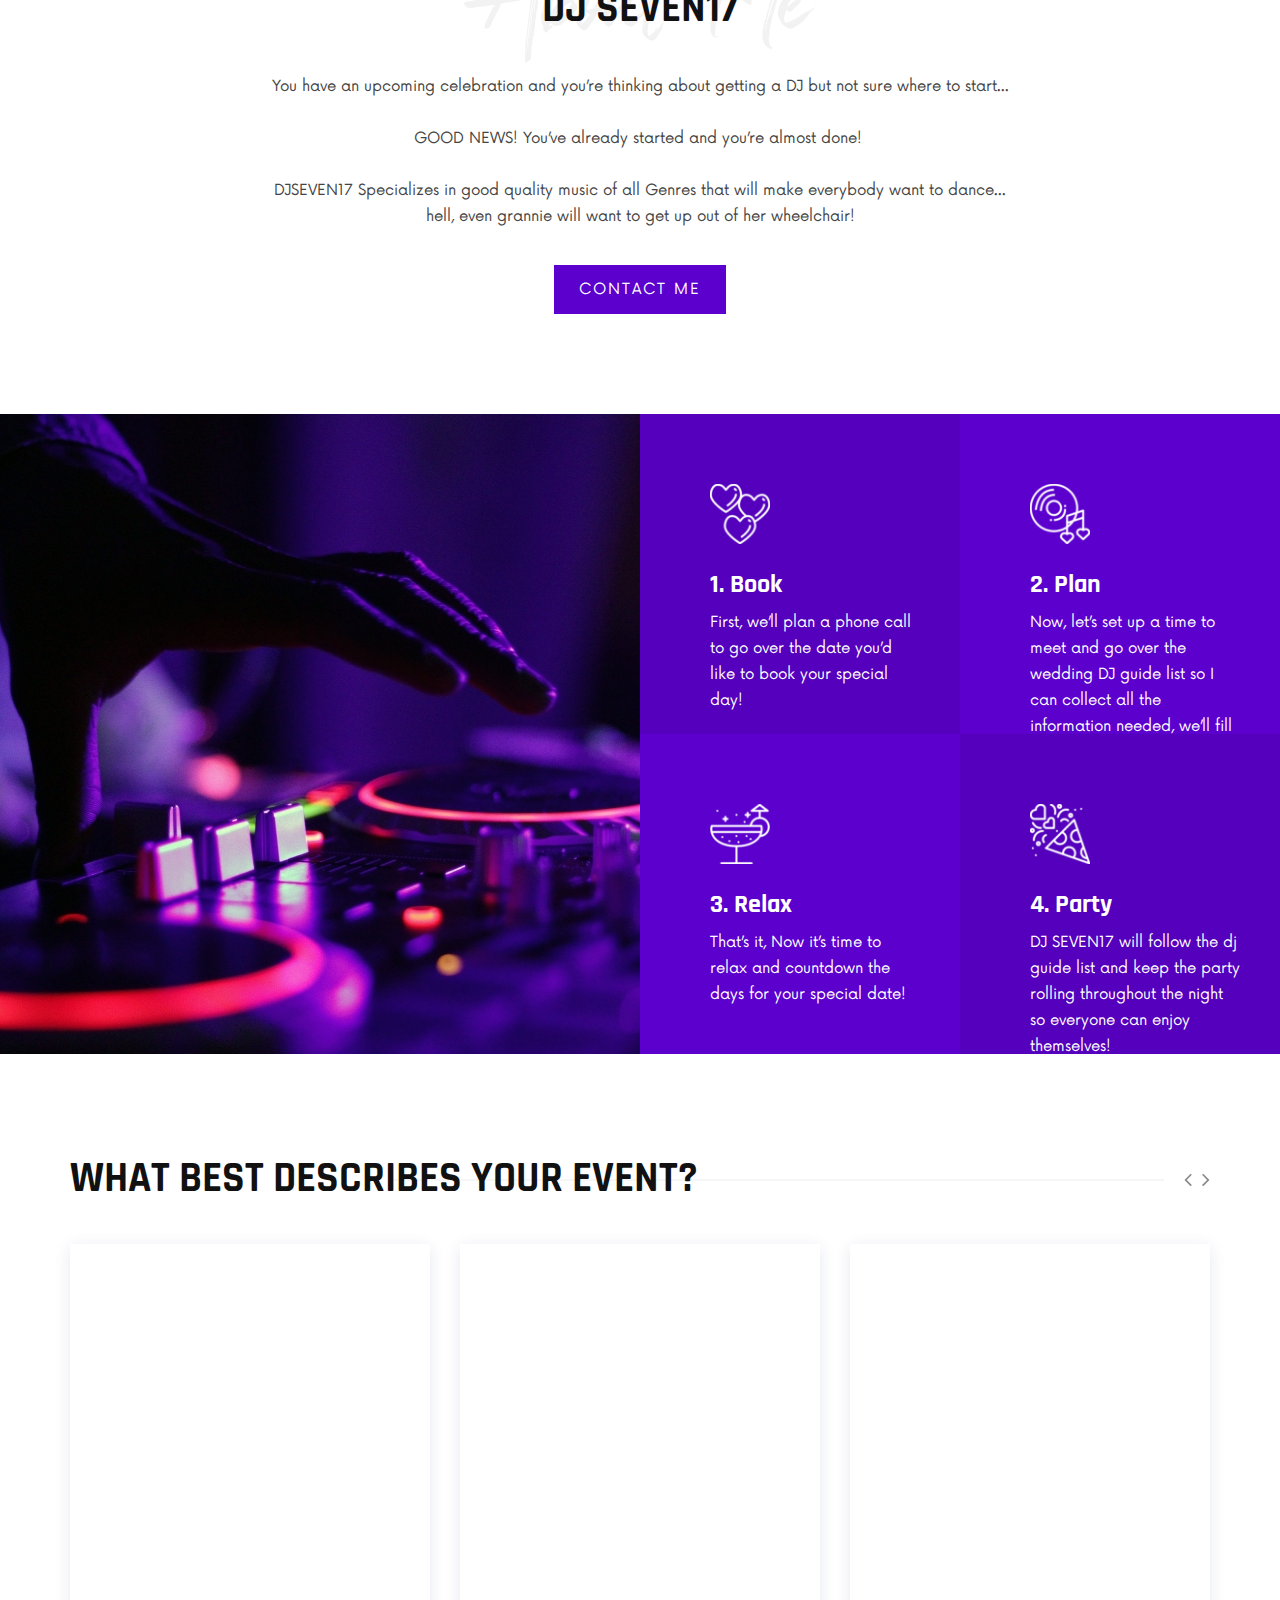
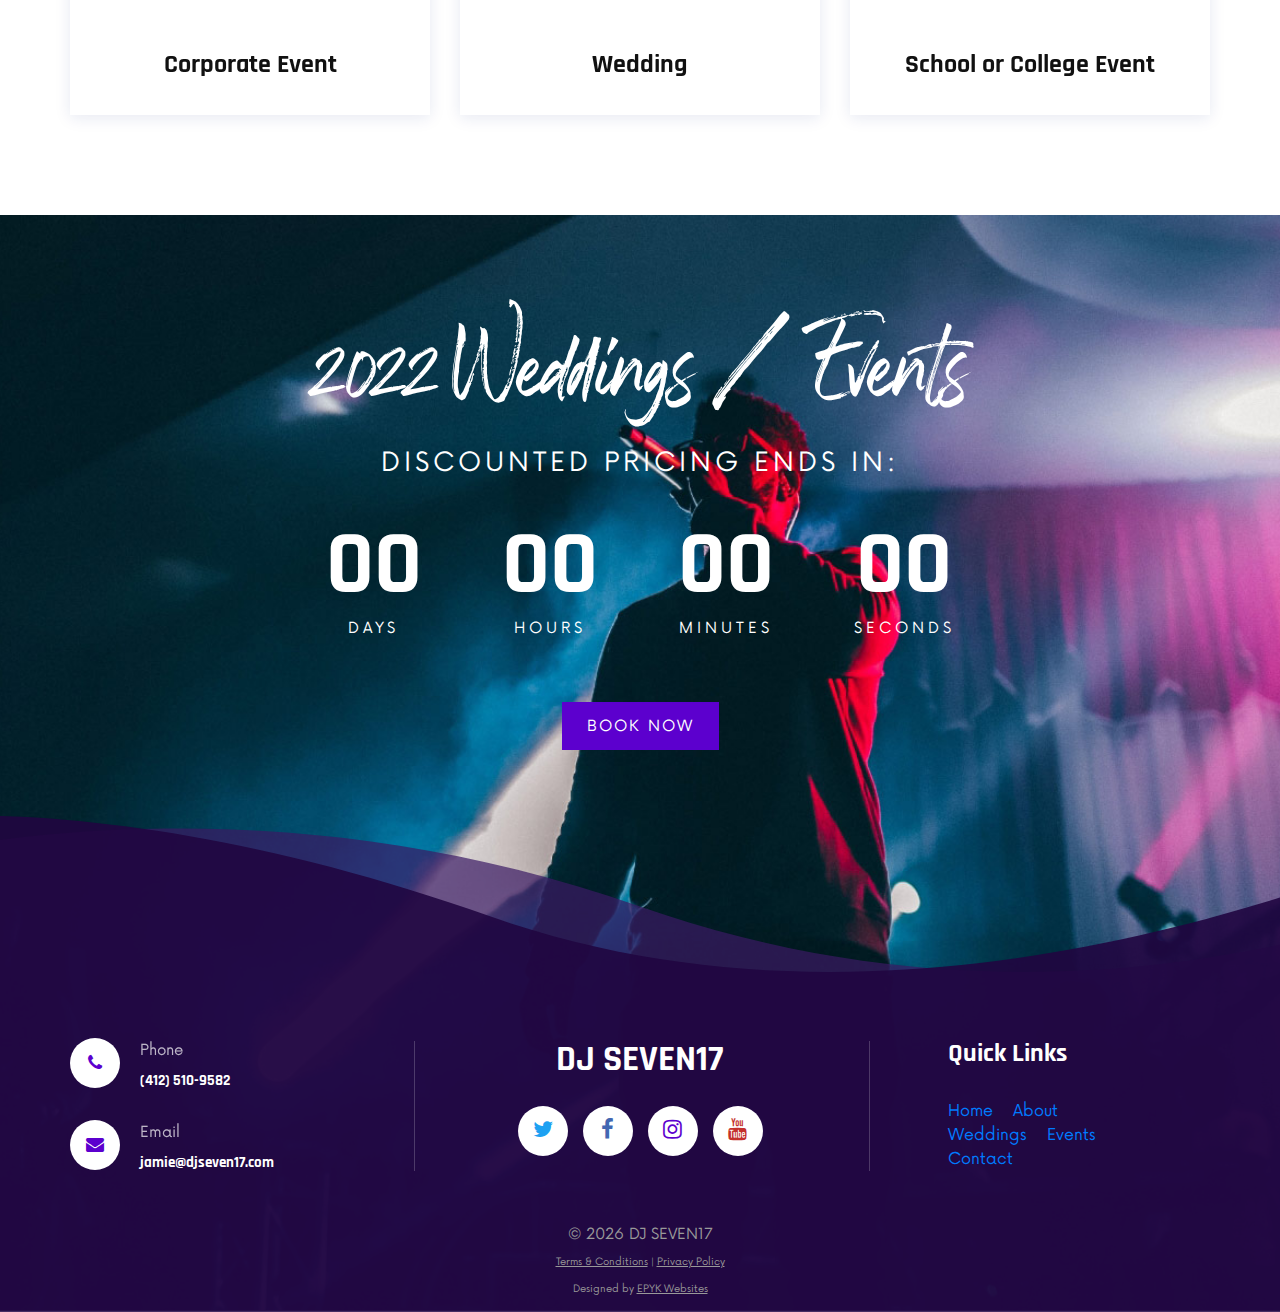
==== commit 33abea13: "update" ====
--- a/index.html
+++ b/index.html
@@ -314,7 +314,7 @@
                         </div>
                     </a>
                     
-                    <a href="/events#charity-community-events">
+                    <a href="/events#bars-clubs-restaurants">
                         <div class="col-lg-4">
                             <div class="event__item">
                                 <div class="event__item__pic set-bg" data-setbg="https://images.pexels.com/photos/274192/pexels-photo-274192.jpeg?auto=compress&cs=tinysrgb&dpr=1&w=500">
@@ -492,5 +492,14 @@
     <script src="js/jquery.jplayer.min.js"></script>
     <script src="js/jplayerInit.js"></script>
 </body>
-
+    <!-- Start Global site tag (gtag.js) - Google Analytics -->
+        <script async src="https://www.googletagmanager.com/gtag/js?id=G-DTCPPE7Y0T"></script>
+        <script>
+        window.dataLayer = window.dataLayer || [];
+        function gtag(){dataLayer.push(arguments);}
+        gtag('js', new Date());
+
+        gtag('config', 'G-DTCPPE7Y0T');
+        </script>
+    <!-- End Global site tag (gtag.js) - Google Analytics -->
 </html>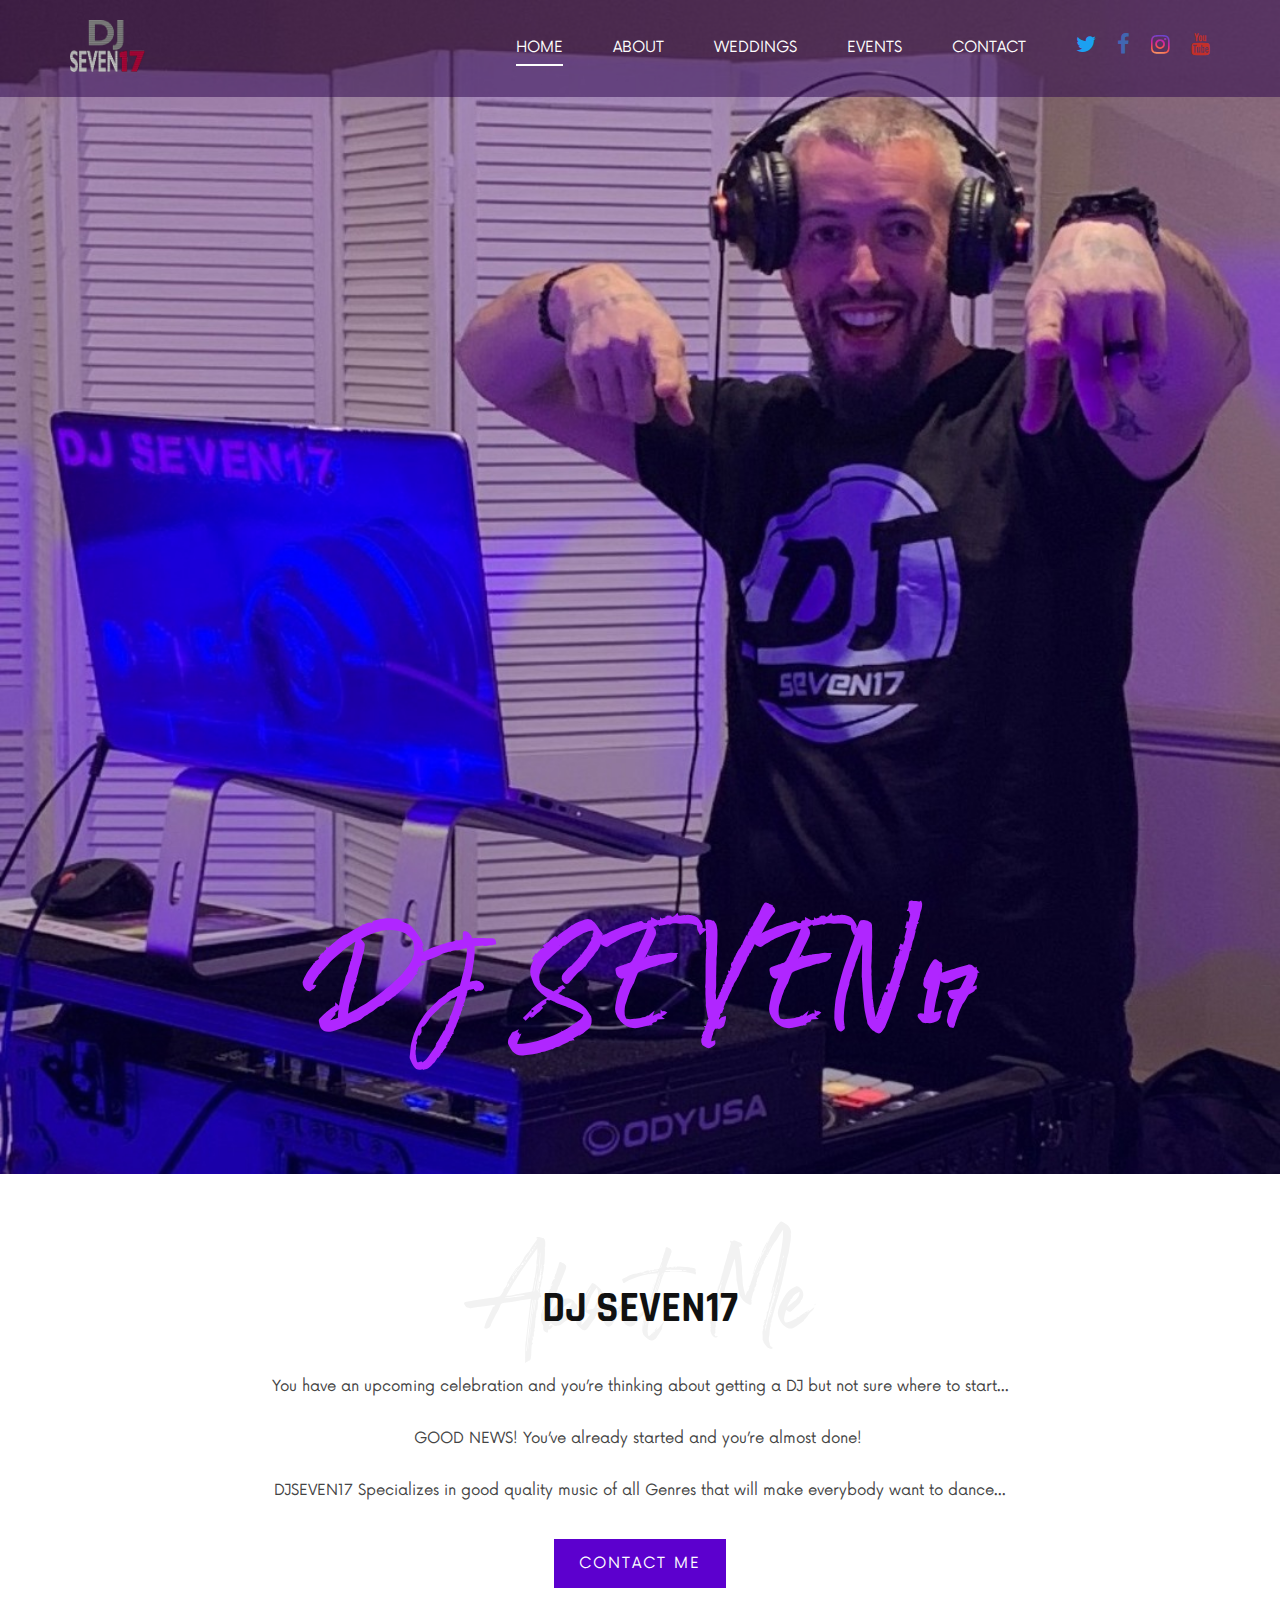
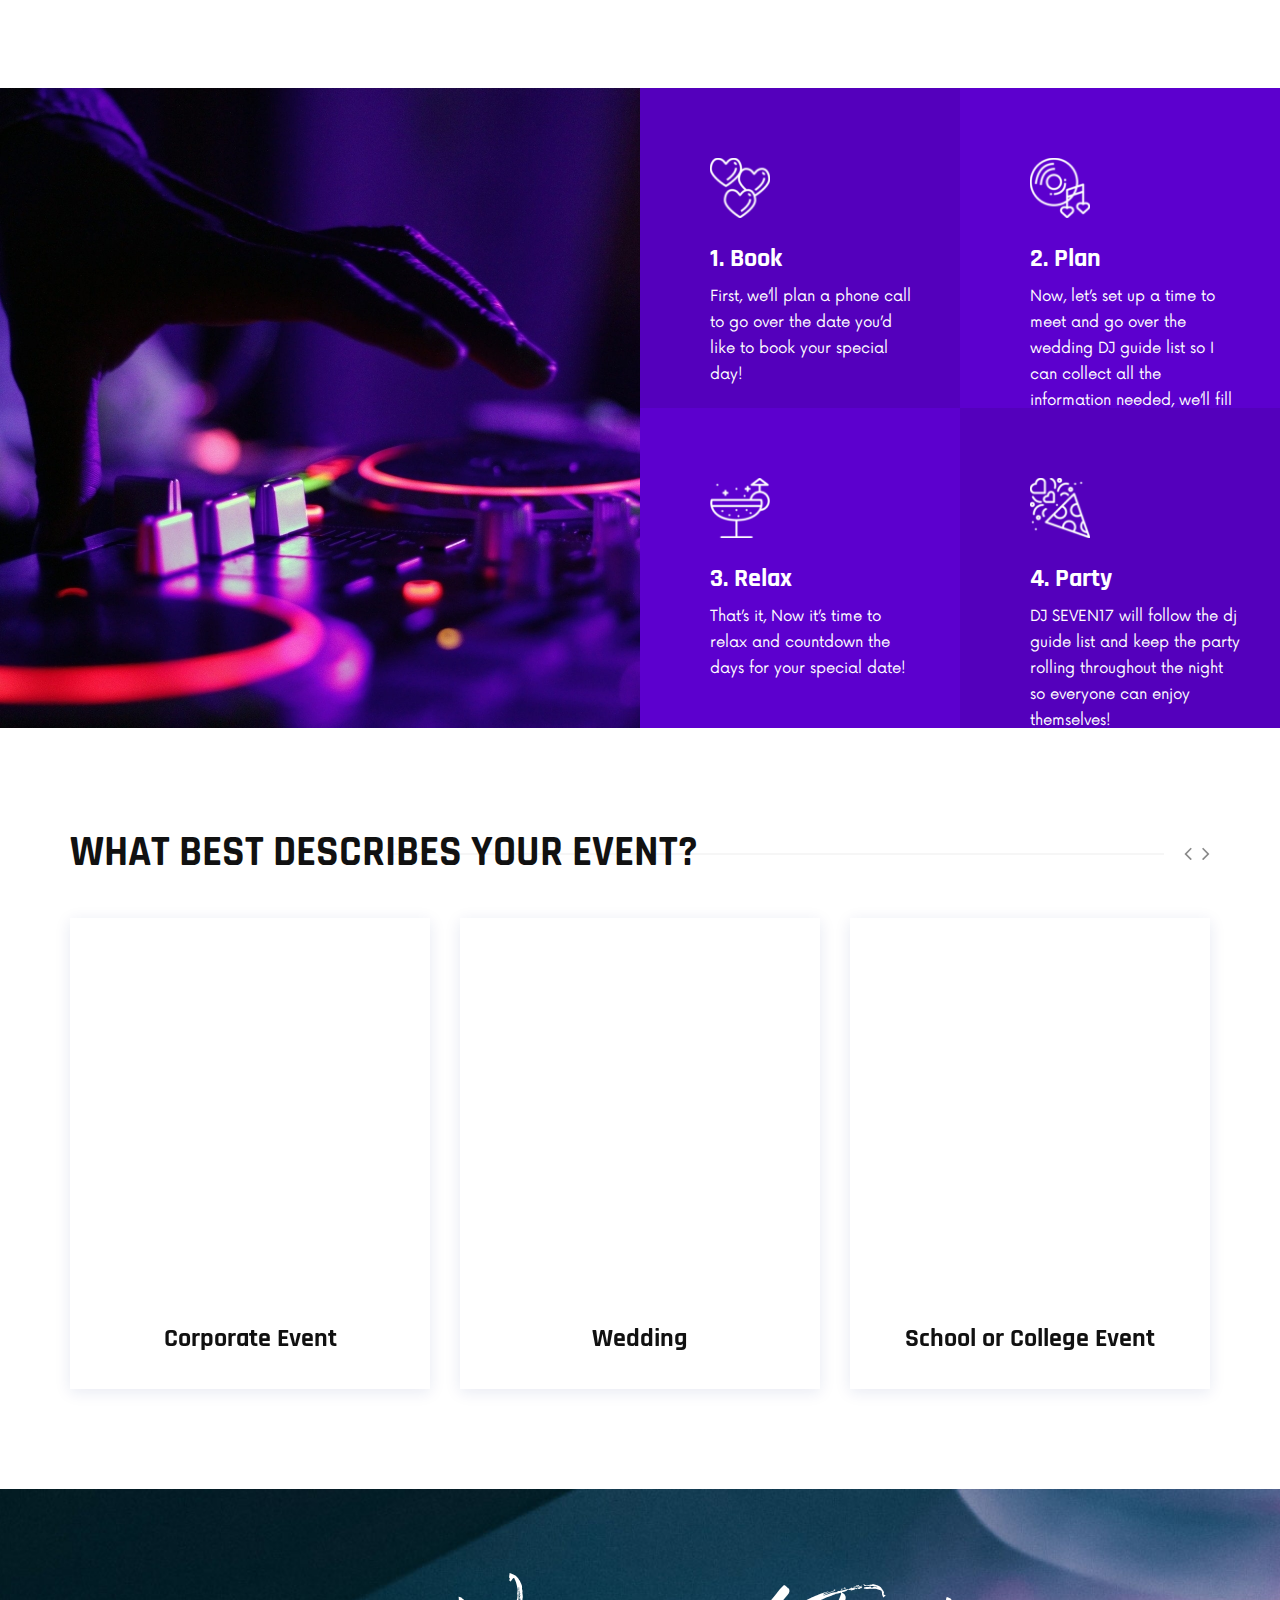
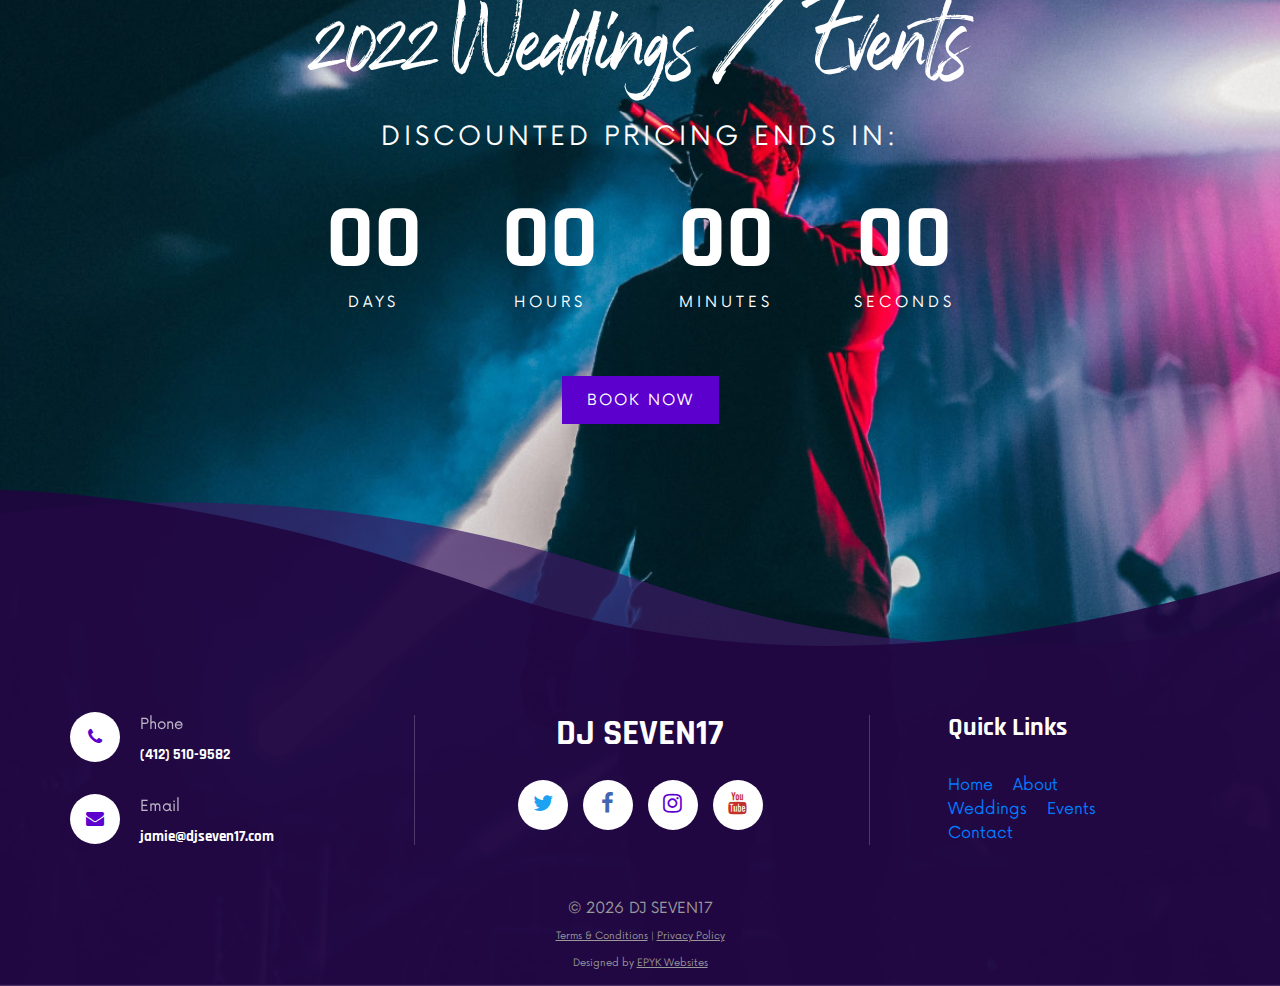
==== commit 0404ce3d: "updates" ====
--- a/index.html
+++ b/index.html
@@ -3,11 +3,11 @@
 
 <head>
     <meta charset="UTF-8">
-    <meta name="description" content="DJoz Template">
-    <meta name="keywords" content="DJoz, unica, creative, html">
+    <meta name="description" content="We offer affordable DJ services in Pittsburgh, PA, for weddings, parties, and other events">
+    <meta name="keywords" content="Wedding DJ Pittsburgh PA, Event DJ Pittsburgh PA, Affordable">
     <meta name="viewport" content="width=device-width, initial-scale=1.0">
     <meta http-equiv="X-UA-Compatible" content="ie=edge">
-    <title>DJ SEVEN17 - Home</title>
+    <title>DJ SEVEN17 - Home | DJ Pittsburgh PA</title>
 
     <!-- Google Font -->
     <link href="https://fonts.googleapis.com/css2?family=Rajdhani:wght@400;500;600;700&display=swap" rel="stylesheet">
@@ -46,7 +46,7 @@
 
     <style>
         #home-bg {
-            margin-top: 400px;
+            margin-top: 100px;
         }
         @media only screen and (max-width:1000px) {
             #home-bg {
@@ -68,7 +68,7 @@
             <div class="row">
                 <div class="col-lg-2 col-md-2">
                     <div class="header__logo">
-                        <a href="https://www.djseven17.com"><img width="75px" src="img/uploads/logos/home-logo.png" alt=""></a>
+                        <a href="https://www.djseven17.com"><img width="75px" src="img/uploads/logos/home-logo.png" alt="Affordable DJ Pittsburgh Wedding DJ"></a>
                     </div>
                 </div>
                 <div class="col-lg-10 col-md-10">
@@ -101,7 +101,7 @@
     <!-- Header Section End -->
 
     <!-- Hero Section Begin -->
-    <section class="hero spad set-bg" data-setbg="img/uploads/home-bg3.jpeg">
+    <section class="hero spad set-bg" data-setbg="img/uploads/home-bg8.jpg">
         <div class="container">
             <div class="row">
                 <div id="home-bg" class="col-lg-12">
@@ -140,7 +140,7 @@
                             
                             <br /><br />
 
-                            DJSEVEN17 Specializes in good quality music of all Genres that will make everybody want to dance... hell, even grannie will want to get up out of her wheelchair!
+                            DJSEVEN17 Specializes in good quality music of all Genres that will make everybody want to dance...
                             </p>
                         <a href="./contact" class="primary-btn">CONTACT ME</a>
                     </div>
@@ -163,28 +163,28 @@
                     <div class="row services__list">
                         <div class="col-lg-6 p-0 order-lg-1 col-md-6 order-md-1">
                             <div class="service__item deep-bg">
-                                <img src="img/services/service-1.png" alt="">
+                                <img src="img/services/service-1.png" alt="Affordable DJ Pittsburgh Wedding DJ">
                                 <h4>Weddings</h4>
                                 <p>Weddings are one of my specialties. Create a night to remember and #FeelTheMusic!</p>
                             </div>
                         </div>
                         <div class="col-lg-6 p-0 order-lg-2 col-md-6 order-md-2">
                             <div class="service__item">
-                                <img src="img/services/service-2.png" alt="">
+                                <img src="img/services/service-2.png" alt="Affordable DJ Pittsburgh Wedding DJ">
                                 <h4>Bars & Nightclubs</h4>
                                 <p>A packed dancefloor is a happy crowd, and a happy crowd is a thirsty crowd...</p>
                             </div>
                         </div>
                         <div class="col-lg-6 p-0 order-lg-4 col-md-6 order-md-4">
                             <div class="service__item deep-bg">
-                                <img src="img/services/service-4.png" alt="">
+                                <img src="img/services/service-4.png" alt="Affordable DJ Pittsburgh Wedding DJ">
                                 <h4>Private Events</h4>
                                 <p>Did you know?... Your entertainment is responsible for 80% of the success at your big event. Yep, it's that important!</p>
                             </div>
                         </div>
                         <div class="col-lg-6 p-0 order-lg-3 col-md-6 order-md-3">
                             <div class="service__item">
-                                <img src="img/services/service-3.png" alt="">
+                                <img src="img/services/service-3.png" alt="Affordable DJ Pittsburgh Wedding DJ">
                                 <h4>Corporate Events</h4>
                                 <p>Maintaining a balance of fun and professionalism is an important aspect of a corporate party.</p>
                             </div>
@@ -210,7 +210,7 @@
                     <div class="row services__list">
                         <div class="col-lg-6 p-0 order-lg-1 col-md-6 order-md-1">
                             <div class="service__item deep-bg">
-                                <img src="img/services/service-1.png" alt="">
+                                <img src="img/services/service-1.png" alt="Affordable DJ Pittsburgh Wedding DJ">
                                 <h4>1. Book</h4>
                                 <p>
                                     First, we’ll plan a phone call to go over the date you’d like to book your special day!
@@ -219,7 +219,7 @@
                         </div>
                         <div class="col-lg-6 p-0 order-lg-2 col-md-6 order-md-2">
                             <div class="service__item">
-                                <img src="img/services/service-4.png" alt="">
+                                <img src="img/services/service-4.png" alt="Affordable DJ Pittsburgh Wedding DJ">
                                 <h4>2. Plan</h4>
                                 <p>
                                     Now, let’s set up a time to meet and go over the wedding DJ guide list so I can collect all the information needed, we’ll fill out a contract.  
@@ -229,7 +229,7 @@
                         </div>
                         <div class="col-lg-6 p-0 order-lg-3 col-md-6 order-md-3">
                             <div class="service__item">
-                                <img src="img/services/service-2.png" alt="">
+                                <img src="img/services/service-2.png" alt="Affordable DJ Pittsburgh Wedding DJ">
                                 <h4>3. Relax</h4>
                                 <p>
                                     That’s it, Now it’s time to relax and countdown the days for your special date!
@@ -238,7 +238,7 @@
                         </div>
                         <div class="col-lg-6 p-0 order-lg-4 col-md-6 order-md-4">
                             <div class="service__item deep-bg">
-                                <img src="img/services/service-3.png" alt="">
+                                <img src="img/services/service-3.png" alt="Affordable DJ Pittsburgh Wedding DJ">
                                 <h4>4. Party</h4>
                                 <p>
                                     DJ SEVEN17 will follow the dj guide list and keep the party rolling throughout the night so everyone can enjoy themselves!
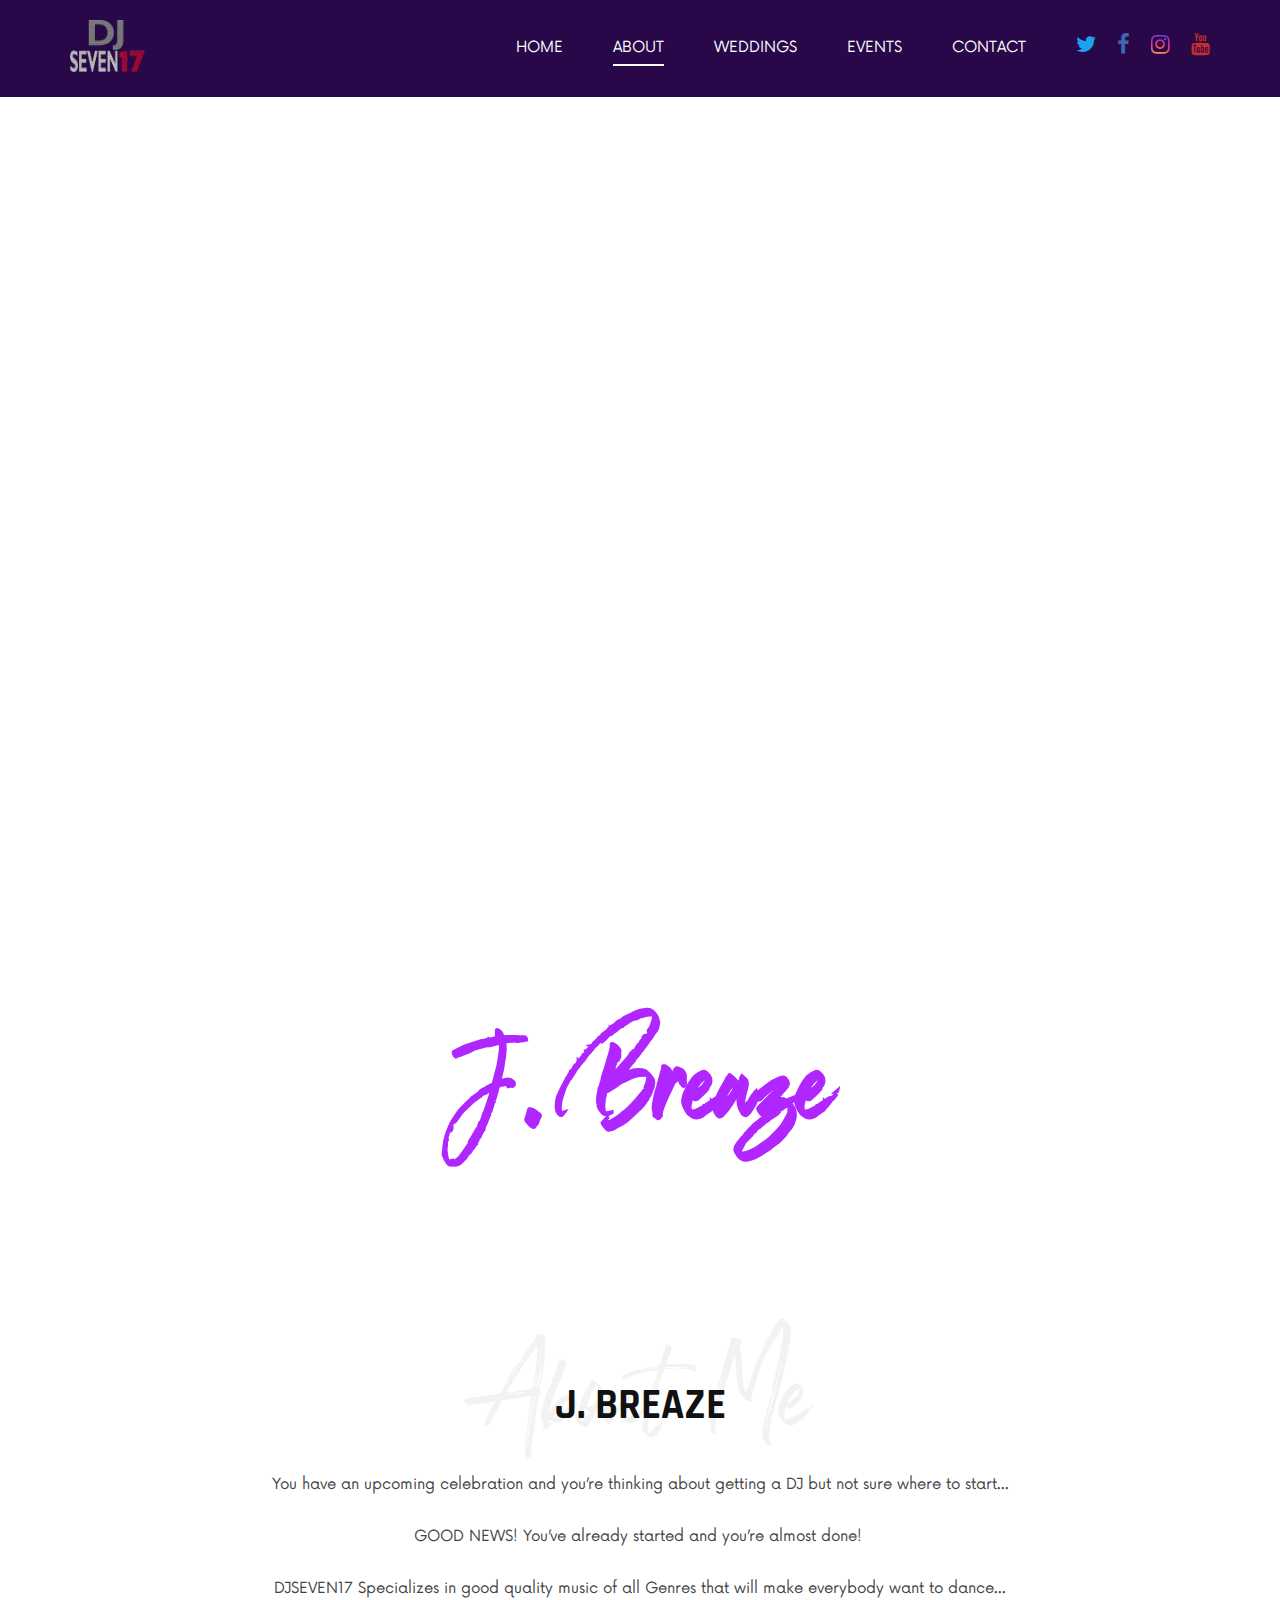
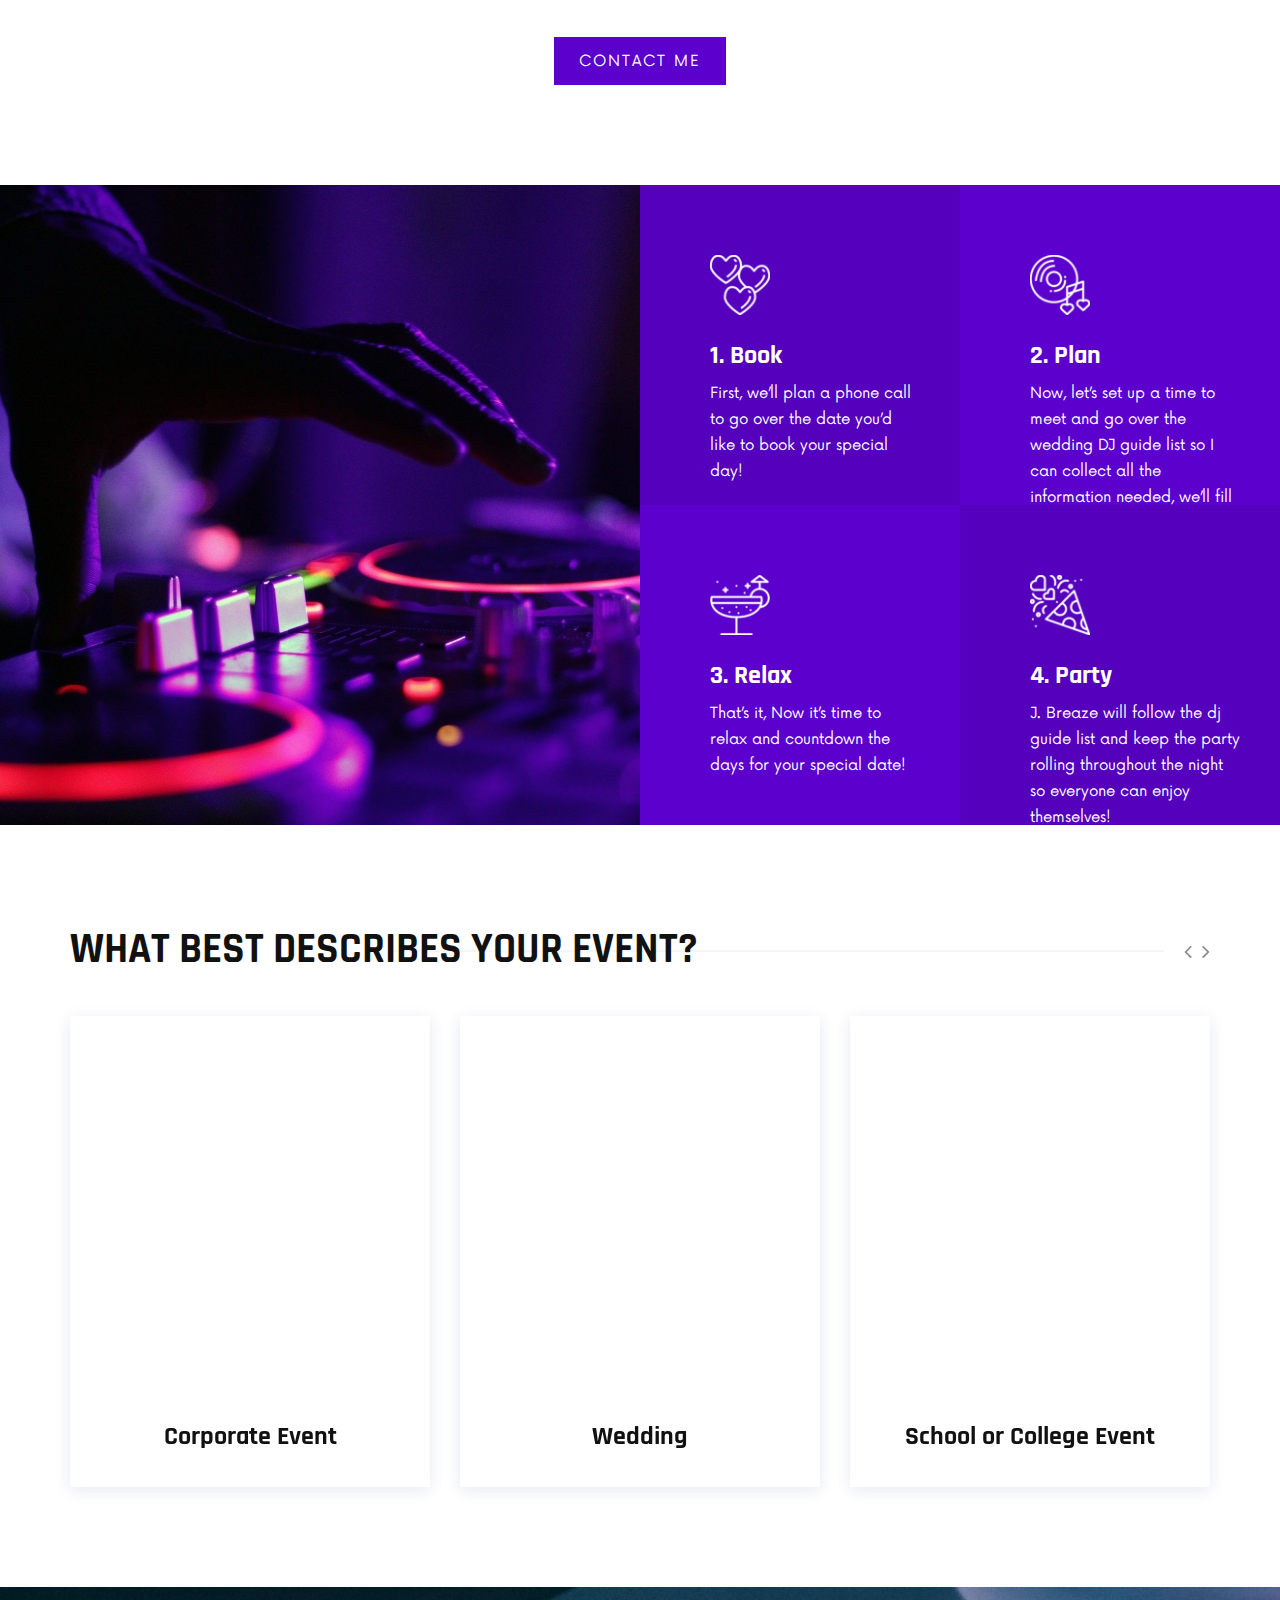
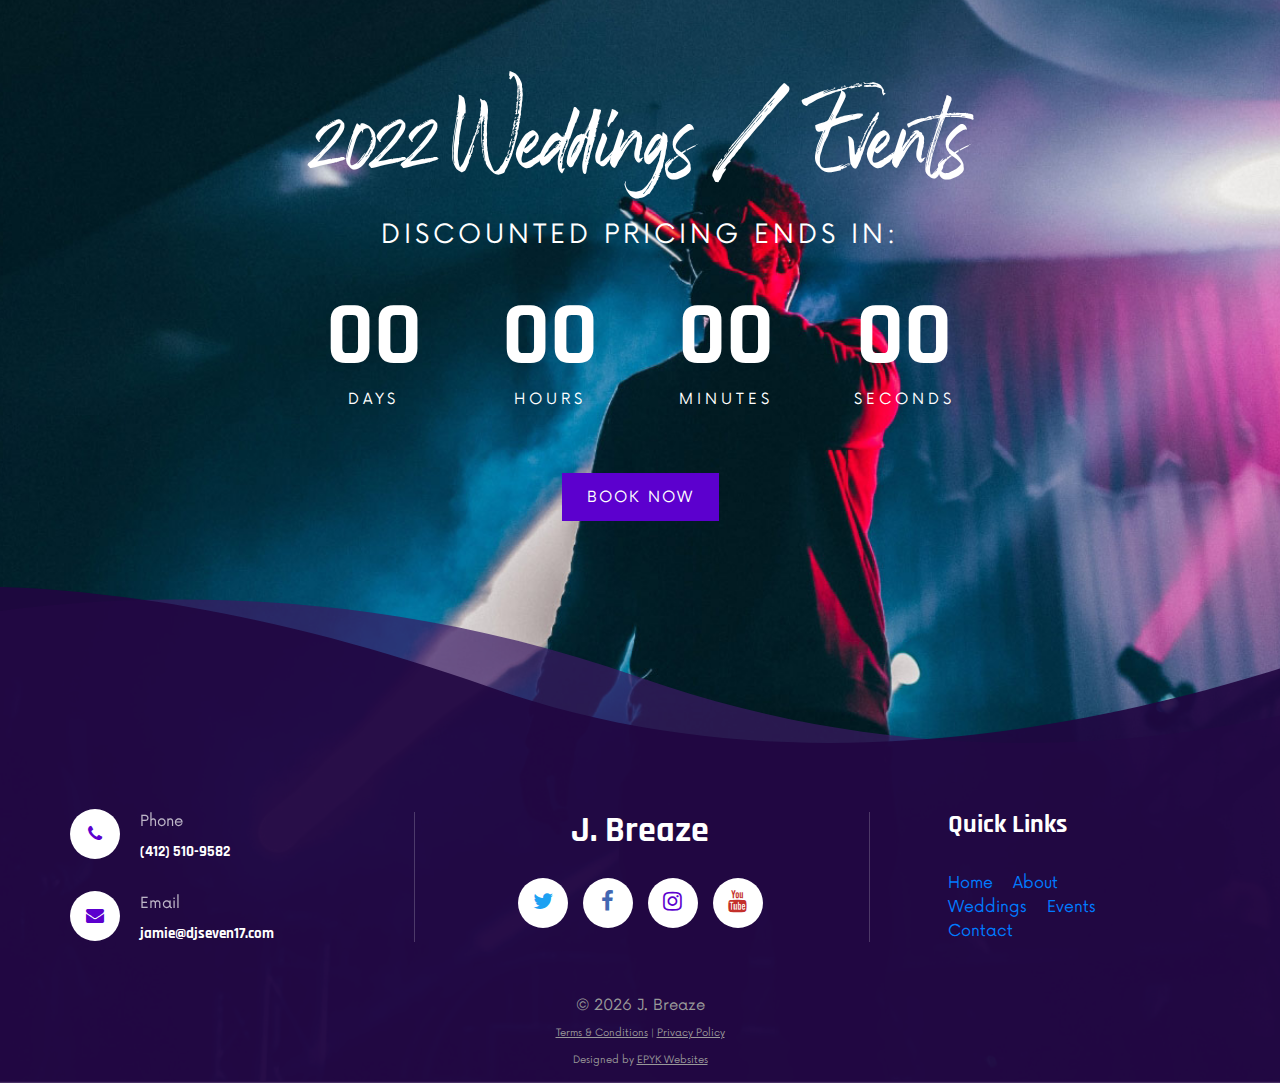
==== commit fce6d682: "update" ====
--- a/index.html
+++ b/index.html
@@ -7,7 +7,7 @@
     <meta name="keywords" content="Wedding DJ Pittsburgh PA, Event DJ Pittsburgh PA, Affordable">
     <meta name="viewport" content="width=device-width, initial-scale=1.0">
     <meta http-equiv="X-UA-Compatible" content="ie=edge">
-    <title>DJ SEVEN17 - Home | DJ Pittsburgh PA</title>
+    <title>J. Breaze - Home | DJ Pittsburgh PA</title>
 
     <!-- Google Font -->
     <link href="https://fonts.googleapis.com/css2?family=Rajdhani:wght@400;500;600;700&display=swap" rel="stylesheet">
@@ -24,15 +24,15 @@
     <link rel="stylesheet" href="css/style.css" type="text/css">
 
     <link rel="canonical" href="https://www.djseven17.com">
-    <meta name="description" content="DJ SEVEN17 will rock out any party!">
+    <meta name="description" content="J. Breaze will rock out any party!">
 
 
     <!-- Start OG Meta Tags -->
       <meta property="og:type" content="website">
       <meta property="og:url" content="https://www.djseven17.com">
-      <meta property="og:site_name" content="DJ SEVEN17 - DJ Pittsburgh PA">
-      <meta property="og:title" content="DJ SEVEN17 - DJ Pittsburgh PA">
-      <meta property="og:description" content="DJ SEVEN17 - DJ Pittsburgh PA">
+      <meta property="og:site_name" content="J. Breaze - DJ Pittsburgh PA">
+      <meta property="og:title" content="J. Breaze - DJ Pittsburgh PA">
+      <meta property="og:description" content="J. Breaze - DJ Pittsburgh PA">
       <meta property="og:image" content="https://www.djseven17.com/img/uploads/logos/home-logo.png">      
     <!-- End OG Meta Tags -->
 
@@ -63,7 +63,7 @@
     </div>
 
     <!-- Header Section Begin -->
-    <header class="header">
+    <header class="header header--normal">
         <div class="container">
             <div class="row">
                 <div class="col-lg-2 col-md-2">
@@ -75,8 +75,8 @@
                     <div class="header__nav">
                         <nav class="header__menu mobile-menu">
                             <ul>
-                                <li class="active"><a href="https://www.djseven17.com">Home</a></li>
-                                <li><a href="/about">About</a></li>
+                                <li><a href="https://www.djseven17.com">Home</a></li>
+                                <li class="active"><a href="/about">About</a></li>
                                 <li><a href="/weddings">Weddings</a></li>
                                 <li><a href="/events">Events</a></li>
                                 <li><a href="/contact">Contact</a></li>
@@ -101,16 +101,16 @@
     <!-- Header Section End -->
 
     <!-- Hero Section Begin -->
-    <section class="hero spad set-bg" data-setbg="img/uploads/home-bg8.jpg">
+    <section class="hero spad set-bg" data-setbg="img/uploads/home-bg.jpg">
         <div class="container">
             <div class="row">
                 <div id="home-bg" class="col-lg-12">
                     <div class="hero__text">
                         <!--<span style="font-size:16pt;background:black;color:#4295f5"><b>New Mix!!!</b></span>-->
-                        <h1 style="color:#B026FF"><b>DJ SEVEN17</b></h1>
+                        <h1 style="color:#B026FF"><b>J. Breaze</b></h1>
                         <!--<p>Lorem ipsum dolor sit amet, consectetur adipiscing elit, sed do eiusmod <br />tempor
                             incididunt ut labore et dolore magna aliqua.</p>-->
-                        <!--<br><br>
+                        <!--<br /><br />
                         <a href="www.youtube.com/watch?v=Y3Q14n27lYs" class="play-btn video-popup"><i class="fa fa-play"></i></a>-->
                     </div>
                 </div>
@@ -128,7 +128,7 @@
                 <div class="col-lg-8">
                     <div style="text-align: center;" class="about__text">
                         <div class="section-title">
-                            <h2>DJ SEVEN17</h2>
+                            <h2>J. Breaze</h2>
                             <h1>About Me</h1>
                         </div>
                         <p>
@@ -241,7 +241,7 @@
                                 <img src="img/services/service-3.png" alt="Affordable DJ Pittsburgh Wedding DJ">
                                 <h4>4. Party</h4>
                                 <p>
-                                    DJ SEVEN17 will follow the dj guide list and keep the party rolling throughout the night so everyone can enjoy themselves!
+                                    J. Breaze will follow the dj guide list and keep the party rolling throughout the night so everyone can enjoy themselves!
                                 </p>
                             </div>
                         </div>
@@ -437,7 +437,7 @@
                 </div>
                 <div class="col-lg-4 offset-lg-1 col-md-6">
                     <div class="footer__social">
-                        <h2>DJ SEVEN17</h2>
+                        <h2>J. Breaze</h2>
                         <div class="footer__social__links">
                             <a href="#" style="color:#1DA1F2"><i class="fa fa-twitter"></i></a>
                             <a href="#" style="color:#4267B2"><i class="fa fa-facebook"></i></a>
@@ -462,7 +462,7 @@
             </div>
             <!-- Link back to Colorlib can't be removed. Template is licensed under CC BY 3.0. -->
 			<div class="footer__copyright__text">
-				<p>&copy; <script>document.write(new Date().getFullYear());</script> DJ SEVEN17
+				<p>&copy; <script>document.write(new Date().getFullYear());</script> J. Breaze
                 
                     <br />
                     <font size="0.5"><a href="/terms-and-conditions">Terms & Conditions</a> | <a href="/privacy-policy">Privacy Policy</a></font>
